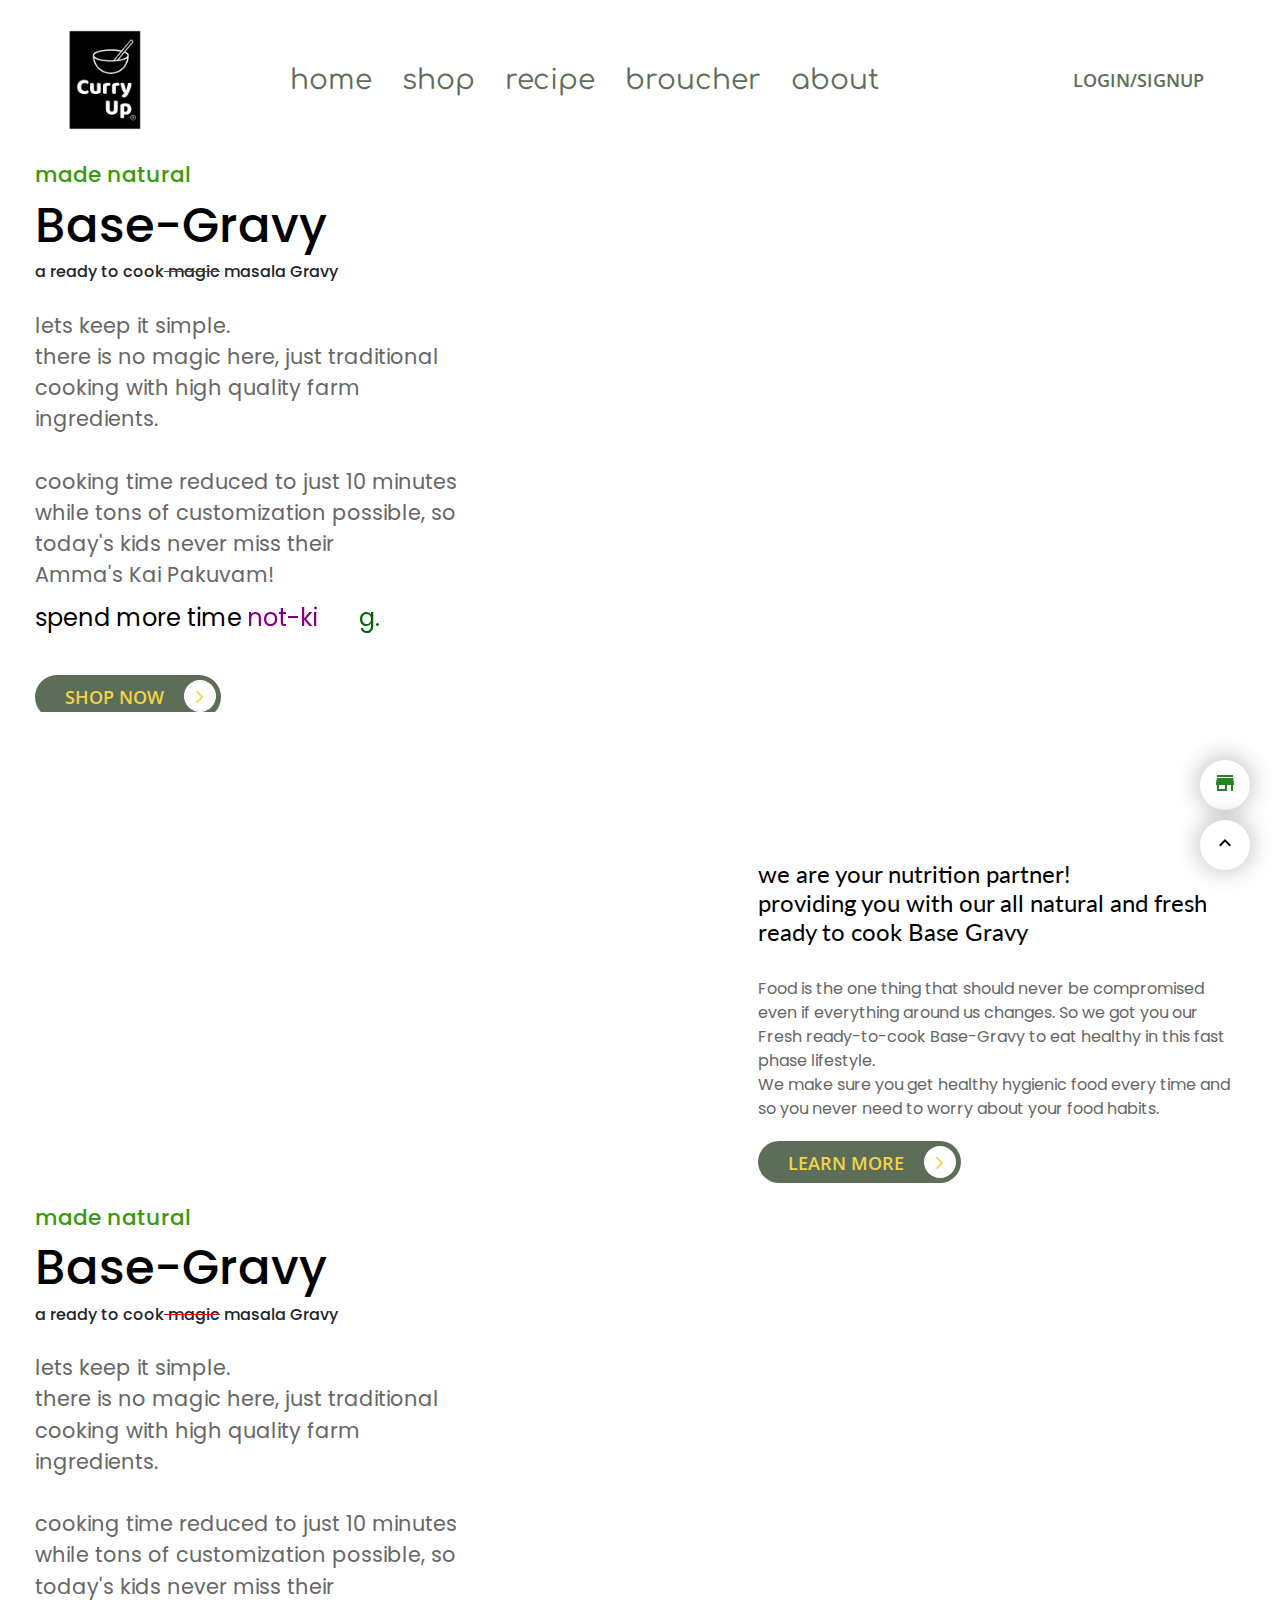
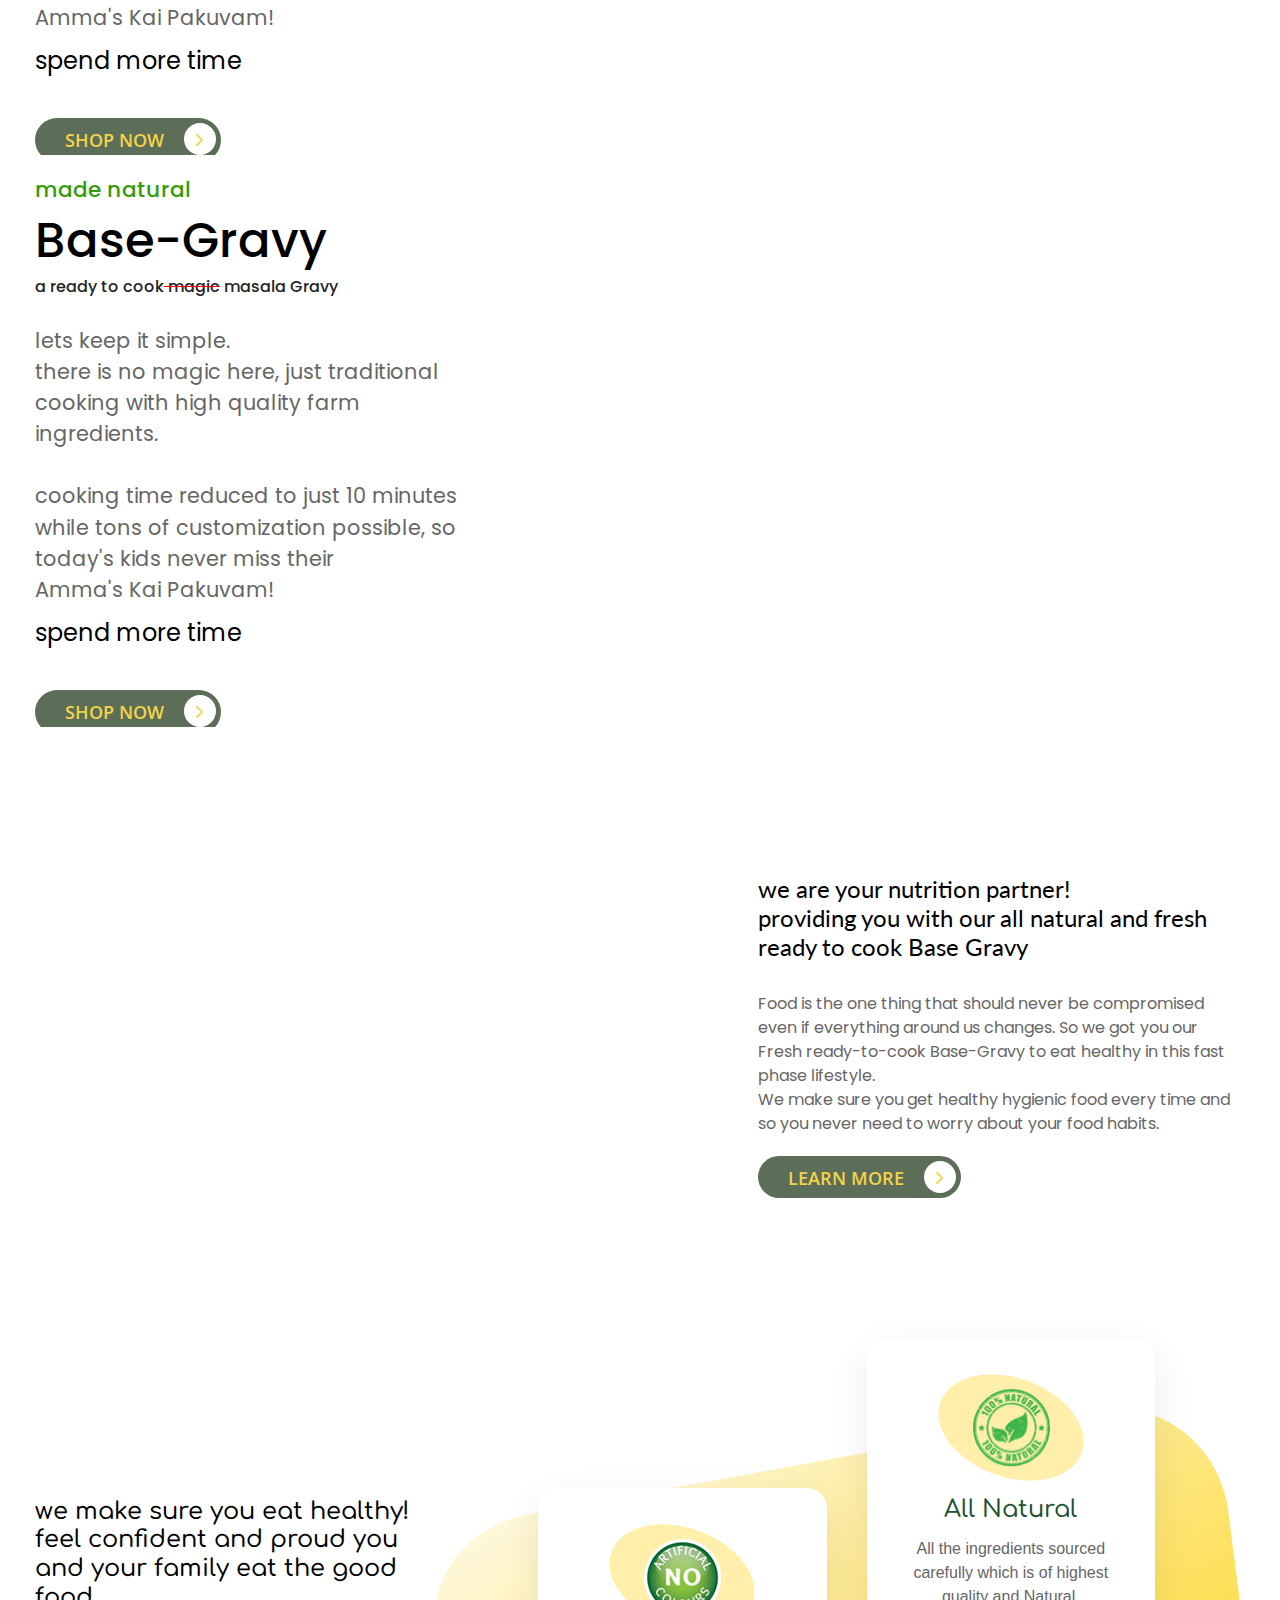
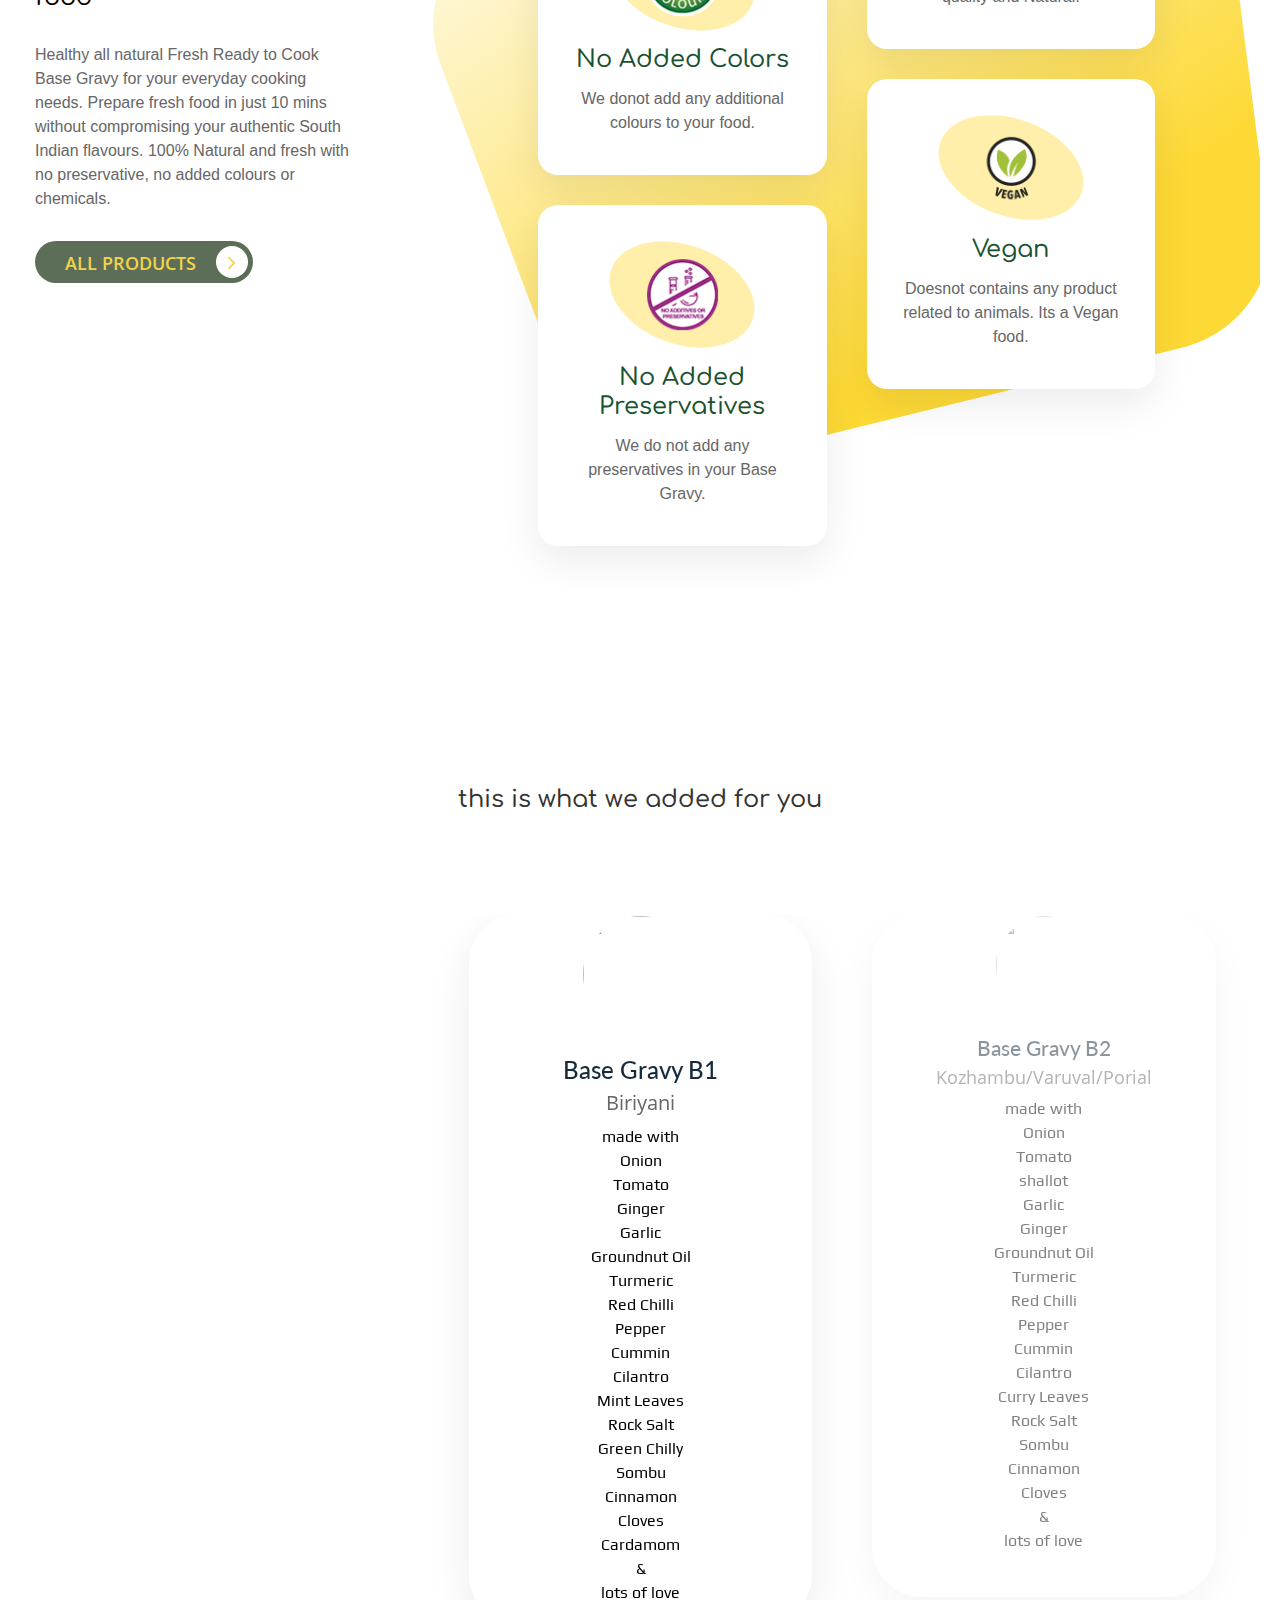
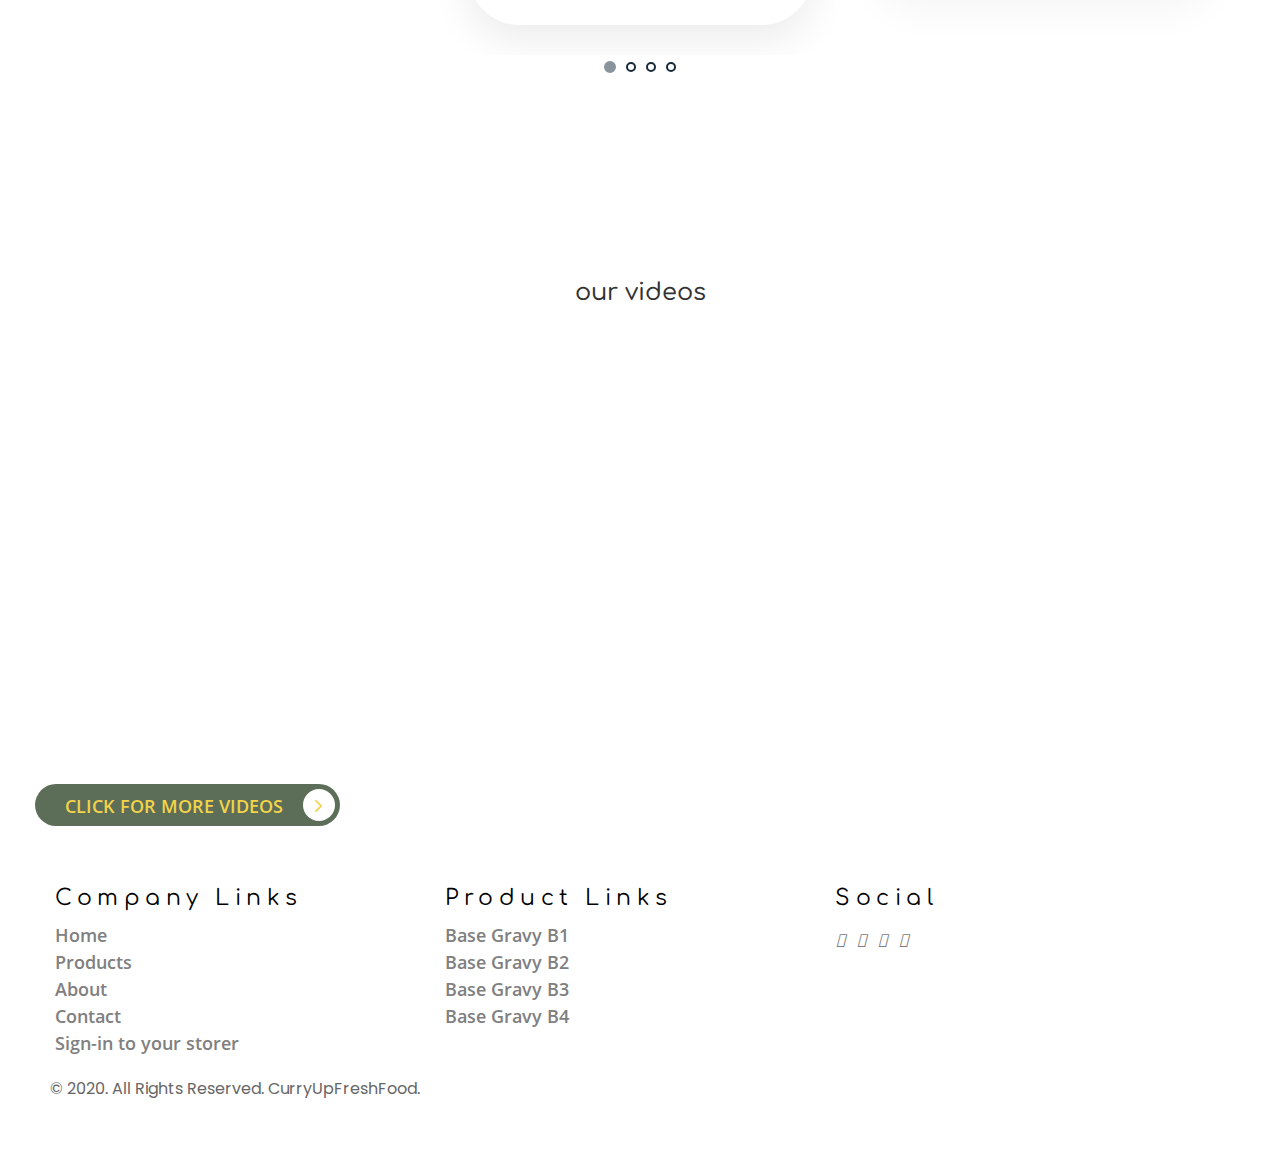
==== test.html @ a910e4aa "din rel" ====
<!doctype html>

<html lang="en">
<head>
  <!-- Google Tag Manager -->
<script>(function(w,d,s,l,i){w[l]=w[l]||[];w[l].push({'gtm.start':
new Date().getTime(),event:'gtm.js'});var f=d.getElementsByTagName(s)[0],
j=d.createElement(s),dl=l!='dataLayer'?'&l='+l:'';j.async=true;j.src=
'https://www.googletagmanager.com/gtm.js?id='+i+dl;f.parentNode.insertBefore(j,f);
})(window,document,'script','dataLayer','GTM-MQ34XLB');</script>
<!-- End Google Tag Manager -->
    <!-- Required meta tags -->
    <meta charset="utf-8">
    <meta name="viewport" content="width=device-width, initial-scale=1, shrink-to-fit=no">
<!--
    <meta name="viewport" content="height=device-height, width=device-width, initial-scale=1.0, maximum-scale=1.0, minimum-scale=1.0, user-scalable=no"> -->

    <!-- awesone fonts css-->
    <link href="css/font-awesome.css" rel="stylesheet" type="text/css">
    <link rel="stylesheet" href="https://use.fontawesome.com/releases/v5.7.1/css/all.css" integrity="sha384-fnmOCqbTlWIlj8LyTjo7mOUStjsKC4pOpQbqyi7RrhN7udi9RwhKkMHpvLbHG9Sr" crossorigin="anonymous">
    <!-- owl carousel css-->
    <link rel="stylesheet" href="owl-carousel/assets/owl.carousel.min.css" type="text/css">
    <!-- Bootstrap CSS -->
    <link rel="stylesheet" href="css/bootstrap.min.css">
    <!-- custom CSS -->
    <link rel="stylesheet" href="css/style.css">
      <!-- <link rel="stylesheet" href="css/style200.css"> -->
    <link href="https://fonts.googleapis.com/css?family=Convergence" rel="stylesheet">
    <!-- <link href="https://fonts.googleapis.com/css?family=Comfortaa" rel="stylesheet"> -->
    <link href="https://fonts.googleapis.com/css?family=Comfortaa:700&amp;subset=latin-ext" rel="stylesheet">
    <link href="https://fonts.googleapis.com/icon?family=Material+Icons"
      rel="stylesheet">
      <link href="https://fonts.googleapis.com/css2?family=Poppins&display=swap" rel="stylesheet">
    <style>
@import url('https://fonts.googleapis.com/css?family=Play');
</style>

<meta name="google-site-verification" content="cePutOR4Vy4uAE81zD_Xf38jOFFBWQyim4B9lLZml8E" />


    <meta name="description" content="Fresh Base for making Biriyani, curry and lot more Food at home" />
    <meta name="keywords" content="Curry Up, fresh, food, biriyani, curryup, Base Gravy, food, ready to cook, curry, B1, B2, B3, B4, vegetable" />
    <title>CurryUp - Fresh Ready To Cook Base Gravy. Order your Gravy now</title>
    <!-- <link rel="shortcut icon" type="images" href="/favicon.png"/> -->

    <link rel="shortcut icon" href="/favicon.ico" type="image/x-icon" />
    <link rel="apple-touch-icon" href="/apple-touch-icon.png" />
    <!-- <link rel="apple-touch-icon" sizes="57x57" href="/apple-touch-icon-57x57.png" />
    <link rel="apple-touch-icon" sizes="72x72" href="/apple-touch-icon-72x72.png" />
    <link rel="apple-touch-icon" sizes="76x76" href="/apple-touch-icon-76x76.png" />
    <link rel="apple-touch-icon" sizes="114x114" href="/apple-touch-icon-114x114.png" />
    <link rel="apple-touch-icon" sizes="120x120" href="/apple-touch-icon-120x120.png" />
    <link rel="apple-touch-icon" sizes="144x144" href="/apple-touch-icon-144x144.png" />
    <link rel="apple-touch-icon" sizes="152x152" href="/apple-touch-icon-152x152.png" />
    <link rel="apple-touch-icon" sizes="180x180" href="/apple-touch-icon-180x180.png" /> -->

<!-- referal -->
<!-- <script type="text/javascript">
  (function(g,r,s,f){g.growsurf={};g.grsfSettings={campaignId:"0c46vf",version:"1.0.0"};s=r.getElementsByTagName("head")[0];f=r.createElement("script");f.async=1;f.src="https://growsurf.com/growsurf.js"+"?v="+g.grsfSettings.version;f.setAttribute("grsf-campaign", g.grsfSettings.campaignId);!g.grsfInit?s.appendChild(f):"";})(window,document);
</script> -->

</head>
<body>
  <!-- Google Tag Manager (noscript) -->
<!-- <noscript><iframe src="https://www.googletagmanager.com/ns.html?id=GTM-MQ34XLB"
height="0" width="0" style="display:none;visibility:hidden"></iframe></noscript>
<!-- End Google Tag Manager (noscript) -->



<nav class="navbar navbar-expand-lg navbar-light bg-light bg-transparent" id="gtco-main-nav">
  <div class="container">
    <!-- <a class="navbar-brand">CurryUp</a> -->
    <div class="logo">
      <a href="index.html">
  <img src="images/logo.png" alt="logo" />
</a>

</div>

<div class="cart">
<div class="ec-cart-widget"></div>
<div>
<script data-cfasync="false" type="text/javascript" src="https://app.ecwid.com/script.js?13466392&data_platform=code&data_date=2019-02-07" charset="utf-8"></script>
<script type="text/javascript">Ecwid.init();</script>
</div>
</div>

    <!-- <div class="logo1"><img src="images/logo.png" alt="Curryup" /> </div> -->

    <!-- <div class="container"><a class="navbar-brand"></a> -->
    <!--  <a href="index.html"><img src="images/logo.png" alt="logo" /></a>
  class="container"><a class="navbar-brand">CurryUp</a>-->

        <button class="navbar-toggler" data-target="#my-nav" onclick="myFunction(this)" data-toggle="collapse"><span
                class="bar1"></span> <span class="bar2"></span> <span class="bar3"></span></button>
        <div id="my-nav" class="collapse navbar-collapse">
            <ul class="navbar-nav mr-auto">
                <li class="nav-item"><a class="nav-link" href="#">home</a></li>
                <!-- <li class="nav-item"><a class="nav-link" href="#my-store-13466392">shop1</a></li> -->
                <li class="nav-item"><a class="nav-link" href="shop.html">shop</a></li>
                        <li class="nav-item"><a class="nav-link" href="recipe.html">recipe</a></li>
                          <li class="nav-item"><a class="nav-link" href="test.html">broucher</a></li>
                  <!-- <li class="nav-item"><a class="nav-link" href="contest.html">IPL contest</a></li> -->
                  <li class="nav-item"><a class="nav-link" href="#about">about</a></li>
                <!-- <li class="nav-item"><a class="nav-link" href="#news">faq</a></li> -->

                <!-- <li class="nav-item"><a class="nav-link" href="#contact">contact</a></li> -->
                  <!-- <li class="nav-item"><a class="nav-link" href="main.html">main</a></li> -->
            </ul>
            <form class="form-inline my-2 my-lg-0">
                <a href="http://curryupfresh.com/#shop.html#!/~/signIn/" class="btn btn-outline-dark my-2 my-sm-0 mr-3 text-uppercase">login/signup</a>
            </form>
<!-- <img src="images/logo.png" alt="logo" /> -->

        </div>
    </div>
</nav>
<!-- <a class="nav-link" href="contest.html">
<figure class="swing">
<button class="golden-btn"  style="font-size:1.6em;">

      free shipping</button>
</figure>
</a> -->
<!-- </a> -->
<div class="container-fluid gtco-banner-area">
    <div class="container">
        <div class="row">
            <div class="col-md-6">
                <h4><span style="color:#369b0b;font-size:90%;margin-bottom:-20px;">made natural</span> </h4>

                    <h1 style="font-family: 'Poppins', sans-serif,Bold;font-size:300%;">Base-Gravy </h1> <h3 style="font-family: 'Poppins', sans-serif;font-size:100%;">a ready to cook<span style="text-decoration:red line-through;">
 magic</span> masala Gravy</span> </h3>
                <p style="font-family: 'Poppins', sans-serif;font-size:130%"> lets keep it simple. <br> there is no magic here, just traditional cooking with high quality farm ingredients. <br> <br>cooking time reduced to just 10 minutes while tons of customization possible, so today's kids never miss their <br>Amma's Kai Pakuvam! </p>
                <!-- <h1 style="font-family:'Comfortaa',Bold;font-size:200%;"> natural,<br/>
                  healthy<br/>
                  & <br/>tasty!<br><br></h1> -->
                  <div class="text" style="margin-top:-50px;">
                    <p style="font-size:150%; font-family: 'Poppins', sans-serif,;color:#000000;">spend more time</p>
                    <p>
                          <span class="word green"style="font-size:150%;font-family: 'Poppins', sans-serif;"> at-dinning.</span>
                      <span class="word wisteria"style="font-size:150%;font-family: 'Poppins', sans-serif;">not-kitchen.</span>
                      <!-- <span class="word belize">natural.</span>
                      <span class="word pomegranate">tasty.</span> -->
                    </p>
                  </div>
      <!-- <p>Say CurryUp</p> -->
                <a href="shop.html">Shop Now <i class="fa fa-angle-right" aria-hidden="true"></i></a></div>

            <div class="col-md-6">
              <!-- <br> -->
                <img class="card-img-top img-fluid" src="https://res.cloudinary.com/dbhyuiokujy/image/upload/v1596988212/CUWebsite/Untitled_design_1_p4r2ik.png" alt="">
            </div>
        </div>
    </div>
</div>
<br>

<!-- <div class="container-fluid gtco-feature" id="services">
    <div class="container">
        <div class="row">

            <div class="col-md-5">
                <h2 style="font-family:'Comfortaa',Bold;font-size:150%;">   fermented  super food!<br>
                kezhvaragu koozh, a staple food of south india.  </h2>
                <p style="font-family:'Roboto', sans-serif;">packed with tons of nutrients like essential amino acids this qualifies as one
                 of the super foods and its fermented to add even more benefits to our health.
                  <p>
                    <small style="font-family:'Roboto', sans-serif;">we make sure you get healthy hygienic food every time and so you
                      never need to worry about your food habits.
                    </small>
                </p>
                <a href="#">Know More! <i class="fa fa-angle-right" aria-hidden="true"></i></a></div>
                <div class="col-md-7">
                    <div class="cover">
                        <img class="card-img-top" src="images/Websitekoozh.png" alt="">
                    </div>
                </div>
        </div>
    </div>
</div> -->
<br>

<div class="container-fluid gtco-feature" id="services">
    <div class="container" >
        <div class="row">
            <div class="col-md-7">
                <div class="cover">
                  <br>
                    <div class="card">

  <img class="card-img-top img-fluid" src="https://res.cloudinary.com/dbhyuiokujy/image/upload/v1596994253/CUWebsite/3_aeahtp.png" alt="">
                            <!-- this is blue back box code-->

                    </div>
                </div>
            </div>
            <div class="col-md-5">
              <h2 style="font-family: 'Poppins', sans-serif Bold;font-size:150%;"> we are your nutrition partner!<br>
                  providing you with our all natural and fresh ready to cook Base Gravy </h2>
              <p style="font-family: 'Poppins', sans-serif;"> Food is the one thing that should never be compromised even if everything around us changes. So we got you our Fresh ready-to-cook Base-Gravy to eat healthy in this fast phase lifestyle.
                <p>
                  <small style="font-family: 'Poppins', sans-serif;">We make sure you get healthy hygienic food every time and so you never need to worry about your food habits.
                  </small>
              </p>
              <a href="#">Learn More <i class="fa fa-angle-right" aria-hidden="true"></i></a></div>
      </div>
  </div>
</div>


<div class="container-fluid gtco-banner-area">
    <div class="container">
        <div class="row">
            <div class="col-md-6">
                <h4><span style="color:#369b0b;font-size:90%;margin-bottom:-20px;">made natural</span> </h4>

                    <h1 style="font-family: 'Poppins', sans-serif,Bold;font-size:300%;">Base-Gravy </h1> <h3 style="font-family: 'Poppins', sans-serif;font-size:100%;">a ready to cook<span style="text-decoration:red line-through;">
 magic</span> masala Gravy</span> </h3>
                <p style="font-family: 'Poppins', sans-serif;font-size:130%"> lets keep it simple. <br> there is no magic here, just traditional cooking with high quality farm ingredients. <br> <br>cooking time reduced to just 10 minutes while tons of customization possible, so today's kids never miss their <br>Amma's Kai Pakuvam! </p>
                <!-- <h1 style="font-family:'Comfortaa',Bold;font-size:200%;"> natural,<br/>
                  healthy<br/>
                  & <br/>tasty!<br><br></h1> -->
                  <div class="text" style="margin-top:-50px;">
                    <p style="font-size:150%; font-family: 'Poppins', sans-serif,;color:#000000;">spend more time</p>
                    <p>
                          <span class="word green"style="font-size:150%;font-family: 'Poppins', sans-serif;"> at-dinning.</span>
                      <span class="word wisteria"style="font-size:150%;font-family: 'Poppins', sans-serif;">not-kitchen.</span>
                      <!-- <span class="word belize">natural.</span>
                      <span class="word pomegranate">tasty.</span> -->
                    </p>
                  </div>
      <!-- <p>Say CurryUp</p> -->
                <a href="shop.html">Shop Now <i class="fa fa-angle-right" aria-hidden="true"></i></a></div>

            <div class="col-md-6">
              <!-- <br> -->
                <img class="card-img-top img-fluid" src="https://res.cloudinary.com/dbhyuiokujy/image/upload/v1596994253/CUWebsite/5_jmsatv.png" alt="">
            </div>
        </div>
    </div>
</div>

<div class="container-fluid gtco-banner-area">
    <div class="container">
        <div class="row">
            <div class="col-md-6">
                <h4><span style="color:#369b0b;font-size:90%;margin-bottom:-20px;">made natural</span> </h4>

                    <h1 style="font-family: 'Poppins', sans-serif,Bold;font-size:300%;">Base-Gravy </h1> <h3 style="font-family: 'Poppins', sans-serif;font-size:100%;">a ready to cook<span style="text-decoration:red line-through;">
 magic</span> masala Gravy</span> </h3>
                <p style="font-family: 'Poppins', sans-serif;font-size:130%"> lets keep it simple. <br> there is no magic here, just traditional cooking with high quality farm ingredients. <br> <br>cooking time reduced to just 10 minutes while tons of customization possible, so today's kids never miss their <br>Amma's Kai Pakuvam! </p>
                <!-- <h1 style="font-family:'Comfortaa',Bold;font-size:200%;"> natural,<br/>
                  healthy<br/>
                  & <br/>tasty!<br><br></h1> -->
                  <div class="text" style="margin-top:-50px;">
                    <p style="font-size:150%; font-family: 'Poppins', sans-serif,;color:#000000;">spend more time</p>
                    <p>
                          <span class="word green"style="font-size:150%;font-family: 'Poppins', sans-serif;"> at-dinning.</span>
                      <span class="word wisteria"style="font-size:150%;font-family: 'Poppins', sans-serif;">not-kitchen.</span>
                      <!-- <span class="word belize">natural.</span>
                      <span class="word pomegranate">tasty.</span> -->
                    </p>
                  </div>
      <!-- <p>Say CurryUp</p> -->
                <a href="shop.html">Shop Now <i class="fa fa-angle-right" aria-hidden="true"></i></a></div>

            <div class="col-md-6">
              <!-- <br> -->
                <img class="card-img-top img-fluid" src="https://res.cloudinary.com/dbhyuiokujy/image/upload/v1596994254/CUWebsite/10_wveoz4.png" alt="">
            </div>
        </div>
    </div>
</div>

<br>


<br>

<div class="container-fluid gtco-feature" id="services">
    <div class="container" >
        <div class="row">
            <div class="col-md-7">
                <div class="cover">
                  <br>
                    <div class="card">

  <img class="card-img-top img-fluid" src="https://res.cloudinary.com/dbhyuiokujy/image/upload/v1596994254/CUWebsite/10_wveoz4.png" alt="">
                            <!-- this is blue back box code-->

                    </div>
                </div>
            </div>
            <div class="col-md-5">
              <h2 style="font-family: 'Poppins', sans-serif Bold;font-size:150%;"> we are your nutrition partner!<br>
                  providing you with our all natural and fresh ready to cook Base Gravy </h2>
              <p style="font-family: 'Poppins', sans-serif;"> Food is the one thing that should never be compromised even if everything around us changes. So we got you our Fresh ready-to-cook Base-Gravy to eat healthy in this fast phase lifestyle.
                <p>
                  <small style="font-family: 'Poppins', sans-serif;">We make sure you get healthy hygienic food every time and so you never need to worry about your food habits.
                  </small>
              </p>
              <a href="#">Learn More <i class="fa fa-angle-right" aria-hidden="true"></i></a></div>
      </div>
  </div>
</div>


<div class="container-fluid gtco-features" id="about">
    <div class="container">
        <div class="row">
            <div class="col-lg-4">
                <h2 style="font-family:'Comfortaa',Bold;font-size:150%;"> we make sure you eat healthy!<br>
                     feel confident and proud you and your family eat the good food</h2>
                <p style="font-family:'Roboto', sans-serif;"> Healthy all natural Fresh Ready to Cook Base Gravy for your everyday cooking needs. Prepare fresh food in just 10 mins without compromising your authentic South Indian flavours. 100% Natural and fresh with no preservative, no added colours or chemicals. </p>
                <a href="#">All Products <i class="fa fa-angle-right" aria-hidden="true"></i></a></div>
            <div class="col-lg-8">
                <svg id="bg-services"
                     width="100%"
                     viewBox="0 0 1000 800">
                    <defs>

                        <linearGradient id="PSgrad_02" x1="64.279%" x2="0%" y1="76.604%" y2="0%">
                          <stop offset="0%" stop-color="rgb(253, 217, 53)" stop-opacity="1"/>
                          <stop offset="100%" stop-color="rgb(255, 255, 255)" stop-opacity="1"/>
                      </linearGradient>

                    </defs>
                    <path fill-rule="evenodd" opacity="1.102" fill="url(#PSgrad_02)"
                          d="M801.878,3.146 L116.381,128.537 C26.052,145.060 -21.235,229.535 9.856,312.073 L159.806,710.157 C184.515,775.753 264.901,810.334 338.020,792.380 L907.021,652.668 C972.912,636.489 1019.383,573.766 1011.301,510.470 L962.013,124.412 C951.950,45.594 881.254,-11.373 801.878,3.146 Z"/>
                </svg>
                <div class="row">
                    <div class="col">
                        <div class="card text-center">
                            <div class="oval"><img class="card-img-top" src="images/01.png" alt=""></div>
                            <div class="card-body">
                                <h3 class="card-title" style="font-family:'Comfortaa',Bold;font-size:150%;">No Added Colors</h3>
                                <p class="card-text" style="font-family:'Roboto', sans-serif;">We donot add any additional colours to your food.</p>
                            </div>
                        </div>
                        <div class="card text-center">
                            <div class="oval"><img class="card-img-top" src="images/02.png" alt=""></div>
                            <div class="card-body">
                                <h3 class="card-title" style="font-family:'Comfortaa',Bold;font-size:150%;">No Added Preservatives</h3>
                                <p class="card-text" style="font-family:'Roboto', sans-serif;">We do not add any preservatives in your Base Gravy.</p>
                            </div>
                        </div>
                    </div>
                    <div class="col">
                        <div class="card text-center">
                            <div class="oval"><img class="card-img-top" src="images/03.png" alt=""></div>
                            <div class="card-body">
                                <h3 class="card-title"style="font-family:'Comfortaa',Bold;font-size:150%;">All Natural</h3>
                                <p class="card-text" style="font-family:'Roboto', sans-serif;">All the ingredients sourced carefully which is of highest quality and Natural.</p>
                            </div>
                        </div>
                        <div class="card text-center">
                            <div class="oval"><img class="card-img-top" src="images/04.png" alt=""></div>
                            <div class="card-body">
                                <h3 class="card-title" style="font-family:'Comfortaa',Bold;font-size:150%;">Vegan</h3>
                                <p class="card-text" style="font-family:'Roboto', sans-serif;">Doesnot contains any product related to animals. Its a Vegan food. </p>
                            </div>
                        </div>
                    </div>
                </div>
            </div>
        </div>
    </div>
</div>


<!-- <div class="container-fluid gtco-numbers-block">
    <div class="container">
        <svg width="100%" viewBox="0 0 1600 400">
            <defs>
                <linearGradient id="PSgrad_03" x1="80.279%" x2="0%"  y2="0%">
                    <stop offset="0%" stop-color="rgb(1,230,248)" stop-opacity="1" />
                    <stop offset="100%" stop-color="rgb(29,62,222)" stop-opacity="1" />

                </linearGradient>

            </defs>


            <path fill-rule="evenodd"  fill="url(#PSgrad_03)"
                  d="M98.891,386.002 L1527.942,380.805 C1581.806,380.610 1599.093,335.367 1570.005,284.353 L1480.254,126.948 C1458.704,89.153 1408.314,59.820 1366.025,57.550 L298.504,0.261 C238.784,-2.944 166.619,25.419 138.312,70.265 L16.944,262.546 C-24.214,327.750 12.103,386.317 98.891,386.002 Z"></path>

            <clipPath id="ctm" fill="none">
                <path
                        d="M98.891,386.002 L1527.942,380.805 C1581.806,380.610 1599.093,335.367 1570.005,284.353 L1480.254,126.948 C1458.704,89.153 1408.314,59.820 1366.025,57.550 L298.504,0.261 C238.784,-2.944 166.619,25.419 138.312,70.265 L16.944,262.546 C-24.214,327.750 12.103,386.317 98.891,386.002 Z"></path>
            </clipPath> -->

            <!-- xlink:href for modern browsers, src for IE8- -->
            <!-- <image  clip-path="url(#ctm)" xlink:href="images/word-map.png" height="800px" width="100%" class="svg__image">

            </image>

        </svg>
        <div class="row">
            <div class="col-3">
                <div class="card">
                    <div class="card-body">
                        <h5 class="card-title">125</h5>
                        <p class="card-text">Active Projects</p>
                    </div>
                </div>
            </div>
            <div class="col-3">
                <div class="card">
                    <div class="card-body">
                        <h5 class="card-title">200</h5>
                        <p class="card-text">Business Growth</p>
                    </div>
                </div>
            </div>
            <div class="col-3">
                <div class="card">
                    <div class="card-body">
                        <h5 class="card-title">530</h5>
                        <p class="card-text">Completed Projects</p>
                    </div>
                </div>
            </div>
            <div class="col-3">
                <div class="card">
                    <div class="card-body">
                        <h5 class="card-title">941</h5>
                        <p class="card-text">Happy Clients</p>
                    </div>
                </div>
            </div>
        </div>
    </div>
</div> -->

<!-- ECWID Store- -->
<!-- <div id="my-store-13466392"></div>
<div>
<script data-cfasync="false" type="text/javascript" src="https://app.ecwid.com/script.js?13466392&data_platform=code&data_date=2019-02-08" charset="utf-8"></script><script type="text/javascript"> xProductBrowser("categoriesPerRow=3","views=grid(20,3) list(60) table(60)","categoryView=grid","searchView=list","id=my-store-13466392");</script>
</div> -->

<div class="container-fluid gtco-testimonials"  id="about">
    <div class="container">
        <h2 class="card-title"style="font-family:'Comfortaa',Bold;font-size:150%;">this is what we added for you</h2>
        <div class="owl-carousel owl-carousel1 owl-theme">
            <div>
                <div class="card text-center"><img class="card-img-top" src="https://res.cloudinary.com/dbhyuiokujy/image/upload/v1596994254/CUWebsite/4_cpxdka.png" alt="">
                    <div class="card-body">
                        <h5>Base Gravy B1 <br/>
                            <span> Biriyani </span></h5>
                        <p class="card-text" style="font-family:'Play', sans-serif; color:#000000;text-align: center; font-size:100%;">made with<br>
                          Onion<br/>
                          Tomato<br/>
                          Ginger<br/>
                          Garlic<br/>
                          Groundnut Oil<br/>
                          Turmeric<br/>
                          Red Chilli<br/>
                          Pepper<br/>
                          Cummin<br/>
                          Cilantro<br/>
                          Mint Leaves<br/>
                          Rock Salt<br/>
                          Green Chilly<br/>
                          Sombu<br/>
                          Cinnamon<br/>
                          Cloves<br/>
                          Cardamom<br/>
                          &<br/>
                          lots of love
 </p>
                    </div>
                </div>
            </div>
            <div>
                <div class="card text-center"><img class="card-img-top" src="https://res.cloudinary.com/dbhyuiokujy/image/upload/v1596994253/CUWebsite/5_jmsatv.png" alt="">
                    <div class="card-body">
                        <h5>Base Gravy B2<br/>
                            <span> Kozhambu/Varuval/Porial </span></h5>
                        <p class="card-text" style="font-family:'Play', sans-serif; color:#000000;text-align: center; font-size:100%;">made with<br>Onion<br/>
                          Tomato<br/>
                          shallot<br/>
                          Garlic<br/>
                          Ginger<br/>
                          Groundnut Oil<br/>
                          Turmeric<br/>
                          Red Chilli<br/>
                          Pepper<br/>
                          Cummin<br/>
                          Cilantro<br/>
                          Curry Leaves<br/>
                          Rock Salt<br/>
                          Sombu<br/>
                          Cinnamon<br/>
                          Cloves<br/>
                          &<br/>
                          lots of love<br><br>
                           </p>
                    </div>
                </div>
            </div>
            <div>
                <div class="card text-center"><img class="card-img-top" src="images/customer3.jpg" alt="">
                    <div class="card-body">
                      <h5>Base Gravy B3<br/>
                          <span> Kozhambu/Varuval/Porial </span></h5>
                            <p class="card-text" style="font-family:'Play', sans-serif; color:#000000;text-align: center; font-size:100%;">made with<br>Onion<br/>
Tomato<br/>
Garlic<br/>
Groundnut Oil<br/>
Turmeric<br/>
Red Chilli<br/>
Pepper<br/>
Cummin<br/>
Cilantro<br/>
Curry Leaves<br/>
Rock Salt<br/>
&<br/>
lots of love<br><br><br><br><br><br><br>

                               </p>
                    </div>
                </div>
            </div>
            <div>
                <div class="card text-center"><img class="card-img-top" src="images/customer3.jpg" alt="">
                    <div class="card-body">
                      <h5>Base Gravy B4<br/>
                          <span> Tamarind </span></h5>
                            <p class="card-text" style="font-family:'Play', sans-serif; color:#000000;text-align: center; font-size:100%;">made with<br>Onion<br/>
Tomato<br/>
shallot<br/>
Tamarind<br/>
Garlic<br/>
Groundnut Oil<br/>
Turmeric<br/>
Red Chilli<br/>
Cilantro<br/>
Curry Leaves<br/>
Rock Salt<br/>
Mustard seeds<br/>
Fenugreek Seeds<br/>
&<br/>
lots of love<br><br><br><br><br>

                               </p>
                    </div>
                </div>
            </div>

        </div>
    </div>
</div>

<!-- <div class="container-fluid gtco-testimonials"  id="about">
    <div class="container">
      <h2 style="font-family:'Comfortaa',Bold;font-size:150%;" >this is how we make it for you</h2>
        <div class="row">
            <div class="media col-md-6 col-lg-4">
                <div class="oval mr-4"><img class="align-self-start" src="images/Num1.png" alt=""></div>
                <div class="media-body">

                    <h5 class="mb-0">Process 1</h5>
                    Fresh Vegetables and other ingredients are chosen with care
                </div>
            </div>
            <div class="media col-md-6 col-lg-4">
                <div class="oval mr-4"><img class="align-self-start" src="images/Num2.png" alt=""></div>
                <div class="media-body">
                    <h5 class="mb-0">Process 2</h5>
                    Vegetables were Cleaned and Cut with semi automated process to maintain hygiene
                </div>
            </div>
            <div class="media col-md-6 col-lg-4">
                <div class="oval mr-4"><img class="align-self-start" src="images/Num3.png" alt=""></div>
                <div class="media-body">
                    <h5 class="mb-0">Process 3</h5>
                    All ingredients are added to the automated machine at correct proportions and timing to maintain the consistency and retain the nutrition
                </div>
            </div>
            <div class="media col-md-6 col-lg-4">
                <div class="oval mr-4"><img class="align-self-start" src="images/Num4.png" alt=""></div>
                <div class="media-body">
                    <h5 class="mb-0">Process 4</h5>
                    Cooked at right temperature and time to get the authentic taste. We add nothing other than  listed items. No added colours or flavors. All 100% Natural
                </div>
            </div>
            <div class="media col-md-6 col-lg-4">
                <div class="oval mr-4"><img class="align-self-start" src="images/Num5.png" alt=""></div>
                <div class="media-body">
                    <h5 class="mb-0">Process 5</h5>
                    Prepared Gravys are transffered to the high quality food grade pouches and stored in the refrigerator between 2-4 degree C
                </div>
            </div>
            <div class="media col-md-6 col-lg-4">
                <div class="oval mr-4"><img class="align-self-start" src="images/Num6.png" alt=""></div>
                <div class="media-body">
                    <h5 class="mb-0">Process 6</h5>
                    Shipped to the respective locations and to serve you with fresh food everyday
                </div>
            </div>
        </div>
    </div>
</div>
</div>
</div> -->
<!-- <div class="container-fluid gtco-logo-area">
    <div class="container">
        <div class="row">
            <div class="col"><img src="images/logo1.png" class="img-fluid" alt=""></div>
            <div class="col"><img src="images/logo2.png" class="img-fluid" alt=""></div>
            <div class="col"><img src="images/logo3.png" class="img-fluid" alt=""></div>
            <div class="col"><img src="images/logo4.png" class="img-fluid" alt=""></div>
            <div class="col"><img src="images/logo5.png" class="img-fluid" alt=""></div>
            <div class="col"><img src="images/logo1.png" class="img-fluid" alt=""></div>
            <div class="col"><img src="images/logo2.png" class="img-fluid" alt=""></div>
            <div class="col"><img src="images/logo3.png" class="img-fluid" alt=""></div>
            <div class="col"><img src="images/logo4.png" class="img-fluid" alt=""></div>
            <div class="col"><img src="images/logo5.png" class="img-fluid" alt=""></div>
        </div>
    </div>
</div> -->

<!-- youtubelink -->
<div class="container-fluid gtco-testimonials"  id="about">
    <div class="container">
  <h2 class="card-title"style="font-family:'Comfortaa',Bold;font-size:150%;">our videos</h2>
<!-- <div class="video"> -->
<iframe width="250" height="250" src="https://www.youtube.com/embed/stPhjjdM2Sg" frameborder="0" allow="accelerometer; autoplay; encrypted-media; gyroscope; picture-in-picture" allowfullscreen></iframe>
<iframe width="250" height="250"   src="https://www.youtube.com/embed/oR1jn0vPs4M" frameborder="0" allow="accelerometer; autoplay; encrypted-media; gyroscope; picture-in-picture" allowfullscreen></iframe>
<iframe width="250" height="250" src="https://www.youtube.com/embed/4AihZ5b95-U" frameborder="0" allow="accelerometer; autoplay; encrypted-media; gyroscope; picture-in-picture" allowfullscreen></iframe>
<iframe width="250" height="250" src="https://www.youtube.com/embed/jY0qa5oTPvc" frameborder="0" allow="accelerometer; autoplay; encrypted-media; gyroscope; picture-in-picture" allowfullscreen></iframe>

</div>
</div>
<!-- </div> -->



<div class="container-fluid gtco-feature" id="services">
    <div class="container">
        <div class="row">

            <div class="col-md-5">
                  <a href="https://www.youtube.com/channel/UCZ1HGG-k7-TcQ0VcJK8d9pg">click for more videos <i class="fa fa-angle-right" aria-hidden="true"></i></a></div>
        </div>
    </div>
</div>

<br>
<!--
<footer class="container-fluid" id="gtco-footer">
    <div class="container">
        <div class="row">
            <div class="col-lg-6">
                <div class="row">
                    <div class="col-6">
                        <h4>Company Links</h4>
                        <ul class="nav flex-column company-nav">
                            <li class="nav-item"><a class="

                              -link" href="#">Home</a></li>
                            <li class="nav-item"><a  href="#my-store-13466392">Products</a></li>
                            <li class="nav-item"><a " href="#about">About</a></li>
                            <li class="nav-item"><a " href="#">Nutrition</a></li>
                            <li class="nav-item"><a " href="#">FAQ's</a></li>
                            <li class="nav-item"><a " href="#contact">Contact</a></li>
                            <li class="nav-item"><a " href="#">Sign-in to your storer</a></li>
                            <li class="nav-item"><a " href="#">Become a Curryup Partner</a></li>
                        </ul>
                        <h4 class="mt-5">Follow Us</h4>
                        <ul class="nav follow-us-nav">
                            <li class="nav-item"><a class="nav-link pl-0" href="https://www.facebook.com/curryupfreshfood"><i class="fab fa-facebook-f"></i></a></li>
                            <li class="nav-item"><a class="nav-link" href="https://twitter.com/CurryUp5"><i class="fab fa-twitter"></i></a></li>
                            <li class="nav-item"><a class="nav-link" href="https://www.youtube.com/channel/UCZ1HGG-k7-TcQ0VcJK8d9pg?view_as=subscriber"><i class="fab fa-youtube"></i></a></li>
                            <li class="nav-item"><a class="nav-link" href="https://www.instagram.com/curryupfreshfood/"><i class="fab fa-instagram"></i></a></li>
                        </ul>
                    </div>
                    <div class="col-6">
                        <h4>Product Links</h4>
                        <ul class="nav flex-column services-nav">
                            <li class="nav-item"><a class="nav-link" href="#">Base Gravy B1</a></li>
                            <li class="nav-item"><a class="nav-link" href="#">Base Gravy B2</a></li>
                            <li class="nav-item"><a class="nav-link" href="#">Base Gravy B3</a></li>
                            <li class="nav-item"><a class="nav-link" href="#">Base Gravy B4</a></li>
                            <li class="nav-item"><a class="nav-link" href="#">Allergen Details</a></li>
                            <li class="nav-item"><a class="nav-link" href="#">Nutrition Facts</a></li>

                        </ul>
                    </div>
                    <div class="col-12">
                        <p>&copy; 2019. All Rights Reserved. CurryUpFreshFood.
                    </div>
                </div>
            </div>
        </div>
    </div>
</footer> -->

<!-- FOOTER START -->

<!-- FOOTER START -->
<div class="container">
<div class="footer">

  <div class="col">
    <h1>Company Links</h1>
    <ul>
      <li><a href="#">Home</a></li>
      <li><a href="#my-store-13466392">Products</a></li>
      <li><a href="index.html">About</a></li>
      <!-- <li><a href="#">Nutrition</a></li>
      <li><a  href="#">FAQ's</a></li> -->
      <li><a  href="index.html">Contact</a></li>
      <li><a href="https://www.curryupfresh.com/#shop.html#!/~/signIn/">Sign-in to your storer</a></li>
      <!-- <li><a href="index.html">Become a Curryup Partner</a></li> -->

    </ul>
  </div>
  <div class="col">
    <h1>Product Links</h1>
    <ul>
      <li><a href="https://www.curryupfresh.com/shop.html#!/Base-Gravy-B1-Biriyani/p/129584792/category=0">Base Gravy B1</a></li>
      <li><a href="https://www.curryupfresh.com/shop.html#!/Base-Gravy-B2-Kozhambu-Varuval-Porial/p/129584840/category=0">Base Gravy B2</a></li>
      <li><a href="https://www.curryupfresh.com/shop.html#!/Base-Gravy-B3-Kozhambu-Varuval-Porial/p/129584841/category=0">Base Gravy B3</a></li>
      <li><a href="https://www.curryupfresh.com/shop.html#!/Base-Gravy-B4-Tamarind-Kozhambu/p/129584842/category=0">Base Gravy B4</a></li>
      <!-- <li><a  href="#">Allergen Details</a></li>
      <li><a href="#">Nutrition Facts</a></li> -->

    </ul>
  </div>

  <div class="col social">
    <h1>Social</h1>
    <ul class="nav follow-us-nav">
        <li class="nav-item"><a class="nav-link pl-0" href="https://www.facebook.com/curryupfreshfood"><i class="fab fa-facebook-f"></i></a></li>
        <li class="nav-item"><a class="nav-link" href="https://twitter.com/CurryUp5"><i class="fab fa-twitter"></i></a></li>
        <li class="nav-item"><a class="nav-link" href="https://www.youtube.com/channel/UCZ1HGG-k7-TcQ0VcJK8d9pg?view_as=subscriber"><i class="fab fa-youtube"></i></a></li>
        <li class="nav-item"><a class="nav-link" href="https://www.instagram.com/curryupfreshfood/"><i class="fab fa-instagram"></i></a></li>
    </ul>
  </div>
<div class="clearfix"></div>

</div>
<div class="col-12">
    <p>&copy; 2020. All Rights Reserved. CurryUpFreshFood.
</div>
</div>

<br><br>
<!-- Optional JavaScript -->
<!-- jQuery first, then Popper.js, then Bootstrap JS -->
<script src="js/jquery-3.3.1.slim.min.js"></script>
<script src="js/popper.min.js"></script>
<script src="js/bootstrap.min.js"></script>
<!-- owl carousel js-->
<script src="owl-carousel/owl.carousel.min.js"></script>
<script src="js/main.js"></script>
<script src="js/main0.js"></script>
<div class="clearfix" >

</div>
<!-- <div class="filter-btn">
  <a id="one" href="b1.html">B1</a>
  <a id="two" href="b2.html">B2</a>
  <a id="three" href="b3.html">B3</a>
  <a id="all" href="b4.html">B4</a>
  <span class="toggle-btn ion-android-funnel">
    <i class="fas fa-filter"></i>
  </span>
</div> -->
<div class="feedback" style="display: block;">
<a href="shop.html">
  <i class="material-icons" style="color:#2a8120;">
store

</i>
</a></div>

<!-- scroll up arrow -->
<!-- <div class="gototop js-top">
  <a href="#" class="js-gotop"><i class="icon-arrow-up2"></i></a>
</div> -->
<div class="scroll-arrow" style="display: block;">
<a href="#">
  <i class="material-icons"style="color:#000000;">
keyboard_arrow_up
</i>
</a></div>

<!-- WhatsHelp.io widget -->
<script type="text/javascript">
(function () {
var options = {
facebook: "1029463273886151", // Facebook page ID
whatsapp: "+919789996168", // WhatsApp number
email: "customercare@curryupfresh.com", // Email
call: "+919789996168", // Call phone number
call_to_action: "Vannakkam!", // Call to action
button_color: "#000000", // Color of button
position: "left", // Position may be 'right' or 'left'
order: "email,call,facebook,whatsapp", // Order of buttons
};
var proto = document.location.protocol, host = "whatshelp.io", url = proto + "//static." + host;
var s = document.createElement('script'); s.type = 'text/javascript'; s.async = true; s.src = url + '/widget-send-button/js/init.js';
s.onload = function () { WhWidgetSendButton.init(host, proto, options); };
var x = document.getElementsByTagName('script')[0]; x.parentNode.insertBefore(s, x);
})();
</script>
<!-- /WhatsHelp.io widget -->



</body>
</html>
---- css/style.css ----
/*
 * Solution by GetTemplates.co
 * URL: https://GetTemplates.co
 */
@font-face {
  font-family: "Lato-Regular";
  src: url(../fonts/Lato-Regular.ttf);
}
@font-face {
  font-family: "Lato-Black";
  src: url(../fonts/Lato-Black.ttf);
}
@font-face {
  font-family: "Lato-Bold";
  src: url(../fonts/Lato-Bold.ttf);
}
@font-face {
  font-family: "Lato-Light";
  src: url(../fonts/Lato-Light.ttf);
}
@font-face {
  font-family: "Lato-Medium";
  src: url(../fonts/Lato-Medium.ttf);
}
@font-face {
  font-family: "Lato-Semibold";
  src: url(../fonts/Lato-Semibold.ttf);
}
@font-face {
  font-family: "OpenSans-Bold";
  src: url(../fonts/OpenSans-Bold.ttf);
}
@font-face {
  font-family: "OpenSans-Regular";
  src: url(../fonts/OpenSans-Regular.ttf);
}
@font-face {
  font-family: "OpenSans-Semibold";
  src: url(../fonts/OpenSans-Semibold.ttf);
}
p {
font-family: 'Poppins', sans-serif;
  color: #666666;
  font-size: 16px;
}

body {
  overflow: hidden;
  overflow-y: auto;
font-family: 'Poppins', sans-serif;

}

@media (min-width: 1200px) {
  .container {
    max-width: 1240px;
  }
}
#gtco-main-nav {
  padding: 10px 0;
  /* margin:  10px 105px; */

}
.navbar-toggler{
    margin:  0px 25px;

}
#gtco-main-nav .navbar-brand {
  font-size: 36px;
font-family: 'Poppins', sans-serif;
  -webkit-background-clip: text;
  -ms-background-clip: text;
  -o-background-clip: text;
  -webkit-text-fill-color: transparent;
  -ms-text-fill-color: transparent;
  -o-text-fill-color: transparent;
}
#gtco-main-nav .bar1, #gtco-main-nav .bar2, #gtco-main-nav .bar3 {
  width: 25px;
  height: 2px;
  background-color:#5C6E58;
  margin: 5px 0;
  transition: 0.4s;
  display: block;
  position: relative;
}
#gtco-main-nav .change .bar1 {
  -webkit-transform: rotate(-42deg) translate(-2px, 6px);
  transform: rotate(-42deg) translate(-2px, 6px);
}
#gtco-main-nav .change .bar2 {
  opacity: 0;
}
#gtco-main-nav .change .bar3 {
  -webkit-transform: rotate(46deg) translate(-4px, -8px);
  transform: rotate(46deg) translate(-4px, -8px);
}
#gtco-main-nav .navbar-nav li a {
font-family: 'Comfortaa',Bold;
  font-size: 28px;
    color:#5C6E58;
  padding: 5px 15px !important;
    margin-right: 0px 155px;
  /* text-transform: uppercase; */
}
#gtco-main-nav form a {
  font-family: "OpenSans-Semibold";
  font-size: 18px;
  color: #5C6E58;
  padding: 5px 25px;
  border-radius: 20px;
  border-width: 2px;

}
#gtco-main-nav form a.btn-info {
  background: #000000;
  border-color: #000000;
}
#gtco-main-nav form a.btn-outline-dark {
  border-color: #fff;
  background-color: transparent;
}
@media (max-width: 991px) {
  #gtco-main-nav form a.btn-outline-dark {
    border-color: #000000;
    color: #000000;
  }
}


/*
 Header Front
 */


#gtco-main-nav::after {
  position: absolute;
  content: "";
  height: 600px;
  width: 900px;
  /* background-image: -webkit-linear-gradient(-150deg,#c4cf04 ,  #5ce1e6 );
  background-image: -moz-linear-gradient(-150deg,#c4cf04 ,  #5ce1e6 );
  background-image: -ms-linear-gradient(-150deg, #c4cf04 ,  #5ce1e6 );
  background-image: -o-linear-gradient(-150deg,#c4cf04 ,  #5ce1e6 );
  background-image: linear-gradient(-150deg,#c4cf04 ,  #5ce1e6 ); */
  left: 49.5%;
  top: -50px;
  z-index: -1;
  border-radius: 50% 0 50% 50%;
}
@media (max-width: 1400px) {
  #gtco-main-nav::after {
    height: 550px;
    width: 800px;
  }
}
@media (max-width: 1199px) {
  #gtco-main-nav::after {
    width: 700px;
  }
}
@media (max-width: 991px) {
  #gtco-main-nav::after {
    width: 55%;
    left: auto;
    right: 0;
  }
}
@media (max-width: 600px) {
  #gtco-main-nav::after {
    width: 100%;
    height: 400px;
  }
}
/*
 Header Back
 */
/* .navbar-toggler{
  margin: 10px 70px;
} */
#gtco-main-nav::before {
  position: absolute;
  content: "";
  height: 590px;
  width: 930px;
  /* background-image: -webkit-linear-gradient(to right, #5ce1e6, #5ce1e6);
  background-image: -moz-linear-gradient(to right, #5ce1e6, #5ce1e6);
  background-image: -ms-linear-gradient(to right, #5ce1e6, #5ce1e6);
  background-image: -o-linear-gradient(to right, #5ce1e6, #5ce1e6);
  background-image: linear-gradient(to right, #5ce1e6, #5ce1e6); */
  left: 47.5%;
  top: -25px;
  z-index: -1;
  border-radius: 50% 0 50% 50%;
}
@media (max-width: 1400px) {
  #gtco-main-nav::before {
    height: 540px;
    width: 810px;
  }
}
@media (max-width: 1199px) {
  #gtco-main-nav::before {
    width: 710px;
  }
}
@media (max-width: 991px) {
  #gtco-main-nav::before {
    width: 55%;
    left: auto;
    right: 0;
  }
}
@media (max-width: 600px) {
  #gtco-main-nav::before {
    width: 10
    height: 390px;
  }
}

.gtco-banner-area a, .gtco-feature a, .gtco-features a, .gtco-news .owl-carousel .card a, #gtco-footer .submit-button {
  background-image: -moz-linear-gradient(0deg,:#5C6E58 0%,#5C6E58 100%);
  background-image: -webkit-linear-gradient(0deg,#5C6E58 0%,#5C6E58 100%);
  /* background-image: -ms-linear-gradient(0deg, #172B3D 0%, #0085DA 100%); */
  font-size: 18px;
  font-family: "OpenSans-Semibold";
  color:#F2D349;
  border-radius: 50px;
  padding: 5px 30px;
  display: inline-block;
  text-transform: uppercase;
  padding-right: 5px;
  text-decoration: none !important;
}
.gtco-banner-area a .fa, .gtco-feature a .fa, .gtco-features a .fa, .gtco-news .owl-carousel .card a .fa, #gtco-footer .submit-button .fa {
  background: #fff;
  border-radius: 50%;
  height: 32px;
  width: 32px;
  color:#F2D349;
  font-size: 22px;
  text-align: center;
  padding-top: 5px;
  margin-left: 15px;
}

.gtco-feature h2, .gtco-features h2 {
  font-family: "Lato-Regular";
  color: #000000;
  font-size: 36px;
  margin-bottom: 30px;
}

.card {
  border: none;
  background: transparent;

}

.link a{
margin-left: 1250px;

}
.center {
margin-left: auto;
margin-right: auto;
display: block
}


.text {
   /* position: relative; */
  /* width: 450px; */
  /* float:left */
  /* margin-bottom: 20px;  */
  height: 100px;
  top:-60px;
  left:100px;
  font-family: 'Convergence', sans-serif;
  /* margin-top: -20px; */
}

p {
  display: inline-block;
  vertical-align: top;
  margin: 0;
}

.word {
  position: absolute;
  width: 220px;
  opacity: 0;
}

.letter {
  display: inline-block;
  position: relative;
  float: left;
  transform: translateZ(25px);
  transform-origin: 50% 50% 25px;
}

.letter.out {
  transform: rotateX(90deg);
  transition: transform 0.05s cubic-bezier(0.55, 0.055, 0.675, 0.19);
}

.letter.behind {
  transform: rotateX(-90deg);
}

.letter.in {
  transform: rotateX(0deg);
  transition: transform 0.05s cubic-bezier(0.175, 0.885, 0.32, 1.275);
}

.wisteria {
  color: 	#800080;
}

.belize {
  color: #2980b9;
}

.pomegranate {
  color: #c0392b;
}

.green {
  color: 	#006400;
}

.midnight {
  color: #2c3e50;
}

.gtco-banner-area {
  margin-top: 1px;
  min-height: 500px;
}
.gtco-banner-area h1 {
  font-family: 'Comfortaa',Bold;;
  font-size: 48px;
  color: #000000;
  max-width: 500px;
  margin-top: 1px;
}
.gtco-banner-area h1 span {
  font-family: "Lato-Medium";

}
@media (max-width: 1199px) {
  .gtco-banner-area h1 {
    margin-top: 15px;

  }
}

.gtco-banner-area span{
margin-bottom:100px;
}

.gtco-banner-area p {
  max-width: 450px;
  margin: 20px 0;
  margin-bottom: 40px;
}
.gtco-banner-area a {
  display: inline;
  padding: 10px 30px;
  padding-right: 5px;
}
.gtco-banner-area .col-md-6 .card .card-img-top {
  max-width: 430px;
  margin: 0 auto;
  margin-top: 90px;
  margin-right: 0;

}
@media (max-width: 1400px) {
  .gtco-banner-area .col-md-6 .card .card-img-top {
    max-width: 400px;
    margin-top: 20px;
    margin-right: auto;
  }
}
@media (max-width: 1199px) {
  .gtco-banner-area .col-md-6 .card .card-img-top {
    max-width: 350px;
  }
}
@media (max-width: 767px) {
  .gtco-banner-area .col-md-6 .card .card-img-top {
    margin-top: 100px;
  }
}

.gtco-feature {
  margin-top: 100px;
}
.gtco-feature .card .back-bg {
  margin-left: -10px !important;
  margin-top: -20px;
}
.gtco-feature .card svg {
  display: block;
  margin-left: auto;
  margin-right: auto;
}
.gtco-feature .card svg.defs {
  position: absolute;
  width: 0;
  height: 0;
}
.gtco-feature .card .squircle {
  width: 100%;
  height: 450px;
  background: url(../images/learn-img.jpg) center/cover, #aaa;
  clip-path: url(#clip-path);
  background-position-x: -50px;
}
.gtco-feature p small {
  font-size: 16px;
}
.gtco-feature a {
  margin-top: 20px;
  display: inline-block;
}

.gtco-features {
  margin-top: 100px;
}
.gtco-features svg {
  position: absolute;
  margin-left: -100px;
  margin-top: 100px;
}
@media (max-width: 767px) {
  .gtco-features svg {
    margin: 0 auto;
    margin-top: 200px;
  }
}
.gtco-features h2 {
  margin-top: 200px;
}
@media (max-width: 991px) {
  .gtco-features h2 {
    margin-top: 0;
  }
}
.gtco-features .col-lg-4 p {
  max-width: 320px;
  margin-bottom: 30px;
}
.gtco-features .col-lg-8 {
  padding: 10px 100px;
}
@media (max-width: 767px) {
  .gtco-features .col-lg-8 {
    padding: 10px 0;
  }
}
.gtco-features .col-lg-8 .row .col:first-child {
  margin-top: 150px;
}
@media (max-width: 600px) {
  .gtco-features .col-lg-8 .row .col:first-child {
    margin-top: 50px;
  }
}
@media (max-width: 600px) {
  .gtco-features .col-lg-8 .col {
    flex: 0 0 100%;
    max-width: 100%;
  }
}
.gtco-features .col-lg-8 .card {
  background: #fff;
  margin: 30px 5px;
  padding: 20px 10px;
  border-radius: 20px;
  box-shadow: 0 15px 40px 0 rgba(0, 0, 0, 0.08);
}

/*
 Oval Shape of 100% Natural
 */
.gtco-features .col-lg-8 .card .oval {
  /* background: linear-gradient(to right, #f1f6fd, #f0fbfe); */
  background-color:#FFEFAA;
  padding: 10px;
  width: 150px;
  border-radius: 50%;
  margin: auto;
  transform: rotate(20deg);
  margin-top: 20px;
}
.gtco-features .col-lg-8 .card .card-img-top {
  max-width: 0.8in;
  margin: 0 auto;
  transform: rotate(-20deg);
}
.gtco-features .col-lg-8 .card h3 {
  font-family: "Lato-Regular";
  font-size: 24px;
  color: #1a512e;
}
.gtco-features .col-lg-8 .card p {
  font-size: 16px;
}

.gtco-numbers-block {
  margin: 100px auto;
  margin-top: 200px;
  color: #fff;
}
@media (max-width: 600px) {
  .gtco-numbers-block {
    margin-top: 100px;
  }
}
@media (max-width: 1299px) {
  .gtco-numbers-block .row {
    max-width: 1000px;
    margin: 0 auto;
  }
}
@media (max-width: 767px) {
  .gtco-numbers-block .row .col-3 {
    padding: 0;
  }
}
.gtco-numbers-block #custom-map::before {
  position: absolute;
  content: "";
  height: 100px;
  width: 100%;
  border: 2px solid red;
}
.gtco-numbers-block svg {
  margin-top: -100px;
  position: absolute;
  left: 0;
  max-width: 1500px;
  right: 0;
  margin-left: auto;
  margin-right: auto;
}
@media (max-width: 1299px) {
  .gtco-numbers-block svg {
    margin-top: -90px;
  }
}
@media (max-width: 1199px) {
  .gtco-numbers-block svg {
    margin-top: -60px;
  }
}
@media (max-width: 991px) {
  .gtco-numbers-block svg {
    margin-top: -40px;
  }
}
@media (max-width: 650px) {
  .gtco-numbers-block svg {
    margin-top: -20px;
  }
}
@media (max-width: 600px) {
  .gtco-numbers-block svg {
    margin-top: -10px;
  }
}
.gtco-numbers-block h5 {
  font-family: "Lato-Bold";
  font-size: 60px;
}
@media (max-width: 1299px) {
  .gtco-numbers-block h5 {
    font-size: 48px;
  }
}
@media (max-width: 767px) {
  .gtco-numbers-block h5 {
    font-size: 24px;
  }
}
@media (max-width: 600px) {
  .gtco-numbers-block h5 {
    margin: 0;
    font-size: 18px;
  }
}
.gtco-numbers-block p {
  font-family: "Lato-Semibold";
  font-size: 24px;
  color: #fff;
}
@media (max-width: 1299px) {
  .gtco-numbers-block p {
    font-size: 18px;
  }
}
@media (max-width: 991px) {
  .gtco-numbers-block p {
    font-size: 16px;
  }
}
@media (max-width: 991px) {
  .gtco-numbers-block p {
    font-size: 16px;
  }
}
@media (max-width: 600px) {
  .gtco-numbers-block p {
    line-height: 1.1;
  }
}
@media (max-width: 500px) {
  .gtco-numbers-block p {
    font-size: 8px;
  }
}

.gtco-testimonials {
  position: relative;
  margin-top: 200px;
}
@media (max-width: 767px) {
  .gtco-testimonials {
    margin-top: 100px;
  }
}
.gtco-testimonials h2 {
  font-family: "Lato-Medium";
  font-size: 36px;
  text-align: center;
  color: #333333;
  margin-bottom: 100px;
}
.gtco-testimonials .owl-stage-outer {
  padding-bottom: 30px;
}
.gtco-testimonials .owl-nav {
  display: none;
}
.gtco-testimonials .owl-dots {
  text-align: center;
}
.gtco-testimonials .owl-dots span {
  position: relative;
  height: 10px;
  width: 10px;
  border-radius: 50%;
  display: block;
  background: #fff;
  border: 2px solid #172b3d;
  margin: 0 5px;
}
.gtco-testimonials .owl-dots .active {
  box-shadow: none;
}
.gtco-testimonials .owl-dots .active span {
  background: #172b3d;
  box-shadow: none;
  height: 12px;
  width: 12px;
  margin-bottom: -1px;
}
.gtco-testimonials .card {
  background: #fff;
  box-shadow: 0 15px 40px 0 rgba(0, 0, 0, 0.08);
  margin: 0 30px;
  padding: 0 20px;
  border-radius: 50px;
}
.gtco-testimonials .card .card-img-top {
  max-width: 100px;
  border-radius: 50%;
  margin: 0 auto;
  border: 2px solid #fff;
  width: 100px;
  height: 100px;
}
.gtco-testimonials .card h5 {
  color: #172b3d;
  font-size: 21px;
  line-height: 1.3;
  font-family: "Lato-Medium";
}
.gtco-testimonials .card h5 span {
  font-size: 18px;
  color: #666666;
  font-family: "OpenSans-Regular";
}
.gtco-testimonials .card p {
  font-size: 18px;
}
.gtco-testimonials .active {
  opacity: 0.5;
  transition: all 0.3s;
}
.gtco-testimonials .center {
  opacity: 1;
}
.gtco-testimonials .center h5 {
  font-size: 24px;
}
.gtco-testimonials .center h5 span {
  font-size: 20px;
}
.gtco-testimonials .center p {
  font-size: 20px;
}
.gtco-testimonials .center .card-img-top {
  max-width: 100%;
  height: 120px;
  width: 120px;
}

.gtco-features-list {
  margin-top: 100px;
}
.gtco-features-list .media {
  margin: 20px 0;
}
.gtco-features-list .oval {
  border-radius: 50%;
  background-color: white;
  box-shadow: 0 10px 50px 0 rgba(0, 0, 0, 0.1);
  padding: 15px;
  height: 60px;
  width: 60px;
}
.gtco-features-list .oval .align-self-start {
  width: 100%;
  padding: 3px;
}
.gtco-features-list .media-body {
  font-family: "OpenSans-Regular";
  font-size: 16px;
  color: #666666;
  padding-right: 20px;
}
.gtco-features-list .media-body h5 {
  font-family: "Lato-Semibold";
  margin-bottom: 20px !important;
  font-size: 22px;
}

.gtco-logo-area {
  margin: 50px auto;
}
.gtco-logo-area .col .img-fluid {
  max-height: 32px;
}
@media (max-width: 600px) {
  .gtco-logo-area .col {
    flex: 0 0 50%;
    max-width: 50%;
    margin: 20px 0;
  }
}

.gtco-news {
  background: #fcfcfc;
  padding: 50px 0;
  margin: 100px auto;
}
.gtco-news h2 {
  font-size: 36px;
  font-weight: "Lato-Medium";
  text-align: center;
  margin-bottom: 50px;
}
.gtco-news .owl-carousel .owl-nav {
  display: block !important;
  position: absolute;
  top: 25%;
  width: 100%;
}
@media (max-width: 600px) {
  .gtco-news .owl-carousel .owl-nav {
    display: none !important;
  }
}
.gtco-news .owl-carousel .owl-nav .owl-prev, .gtco-news .owl-carousel .owl-nav .owl-next {
  font-size: 120px;
  color: #666666;
  position: absolute;
}
.gtco-news .owl-carousel .owl-nav .owl-prev {
  left: -50px;
}
.gtco-news .owl-carousel .owl-nav .owl-next {
  right: -50px;
}
.gtco-news .owl-carousel .card {
  padding: 0 25px;
}
.gtco-news .owl-carousel .card .card-img-top {
  border-radius: 20px;
  box-shadow: 0 10px 20px 0 rgba(0, 0, 0, 0.08);
}
.gtco-news .owl-carousel .card h5 {
  font-family: "Lato-Medium";
  font-size: 22px;
  color: #333333;
  margin-bottom: 20px;
}
@media (max-width: 767px) {
  .gtco-news .owl-carousel .card h5 {
    font-size: 18px;
  }
}
.gtco-news .owl-carousel .card p {
  font-size: 17px;
}
@media (max-width: 767px) {
  .gtco-news .owl-carousel .card p {
    font-size: 15px;
  }
}
.gtco-news .owl-carousel .card a {
  padding-top: 3px !important;
  padding-bottom: 3px !important;
}

#gtco-footer {
  padding-bottom: 20px;
}
#gtco-footer h4 {
  font-family: "Lato-Medium";
  font-size: 24px;
  color: #96e6a1;
  margin-bottom: 30px;
}
#gtco-footer input, #gtco-footer textarea {
  background-color: white;
  box-shadow: 0 8px 20px 0 rgba(0, 0, 0, 0.08);
  border-radius: 50px;
  max-width: 450px;
  width: 100%;
  height: 60px;
  border: none;
  margin-bottom: 30px;
  padding-left: 30px;
  color: #000;
}
#gtco-footer input::-webkit-input-placeholder, #gtco-footer input::-moz-placeholder, #gtco-footer input:-ms-input-placeholder, #gtco-footer input:-moz-placeholder, #gtco-footer textarea::-webkit-input-placeholder, #gtco-footer textarea::-moz-placeholder, #gtco-footer textarea:-ms-input-placeholder, #gtco-footer textarea:-moz-placeholder {
  color: #999999;
  font-family: "OpenSans-Regular";
  font-size: 18px;
}
#gtco-footer textarea {
  min-height: 200px;
  border-radius: 30px;
  padding-top: 20px;
  padding-right: 20px;
  resize: none;
}
#gtco-footer .company-nav, #gtco-footer .services-nav {
  font-family: "OpenSans-Regular";
  font-size: 20px;
}
#gtco-footer .company-nav a, #gtco-footer .services-nav a {
  color: #666666;
  margin: 0;
  padding: 0;
}
#gtco-footer .follow-us-nav a {
  padding: 0 10px;
  color: #666666;
}
@media (max-width: 385px) {
  #gtco-footer .follow-us-nav a {
    padding-right: 0;
  }
}
#gtco-footer .follow-us-nav a .fa {
  font-size: 24px;
}
#gtco-footer .col-12 {
  margin-top: 90px;
}
#gtco-footer .col-12 p {
  font-family: "Lato-Regular";
  font-size: 18px;
  color: #999999;
}
@media (max-width: 991px) {
  #gtco-footer .col-12 {
    margin-top: 20px;
  }
}
@media (max-width: 991px) {
  #gtco-footer .col-lg-6 {
    margin-bottom: 50px;
  }
}
.logo img{
  float: left;
  width: 100px;
  height: 100px;
  margin-left: 20px;

}
.col-12 p{
    margin-right: -50px;
}
  .ec-cart-widget{
    margin:0px 60px;
    float:right;
   /* margin-left: 15em;

      margin-bottom: 78em; */
}
.feedback {
  width: 50px;
  height: 50px;
  background-color: #ffffff;
  cursor: pointer;
  bottom: 90px;
  right: 30px;
  z-index: 9;
  position: fixed;
  border-radius: 50%;
  -webkit-box-shadow: 0px -1px 20px 5px rgba(0, 0, 0, 0.19);
  box-shadow: 0px -1px 20px 5px rgba(0, 0, 0, 0.19);
  color: #000000;
  line-height: 50px;
  text-align: center;
  font-size: 30px;
}

#mybutton {
  position: fixed;
  bottom: -4px;
  right: 10px;
}
.scroll-arrow {
    width: 50px;
    height: 50px;
    background-color: #ffffff;
    cursor: pointer;
    bottom: 30px;
    right: 30px;
    z-index: 9;
    position: fixed;
    border-radius: 50%;
    -webkit-box-shadow: 0px -1px 20px 5px rgba(0, 0, 0, 0.19);
    box-shadow: 0px -1px 20px 5px rgba(0, 0, 0, 0.19);
    color: #000000;
    line-height: 50px;
    text-align: center;
    font-size: 30px;

  }



  .search {
      padding: 3em 1em;
    }

  /* .gototop {
    position: fixed;
    bottom: 10px;
    right: 80px;
    z-index: 999;
    opacity: 0;
    visibility: hidden;
    -webkit-transition: 0.5s;
    -o-transition: 0.5s;
    transition: 0.5s;
  }
  .gototop.active {
    opacity: 1;
    visibility: visible;
  }
  .gototop a {
    width: 50px;
    height: 50px;
    display: table;
    background: rgba(0, 0, 0, 0.5);
    color: #fff;
    text-align: center;
    -webkit-border-radius: 4px;
    -moz-border-radius: 4px;
    -ms-border-radius: 4px;
    border-radius: 4px;
  }
  .gototop a i {
    height: 50px;
    display: table-cell;
    vertical-align: middle;
  }
  .gototop a:hover, .gototop a:active, .gototop a:focus {
    text-decoration: none;
    outline: none;
  } */
  .filter-btn {
    /* position: absolute; */
    /* z-index: 2; */
    /* right: 290px; */
    /* width: 50px;
    height: 50px; */
      /* margin-right: 240px; */
    transition: all 0.4s ease-in-out 0s;

    width: 50px;
    height: 50px;
    background-color: #ffffff;
    cursor: pointer;
    bottom: 60px;
    right: 2px;
    z-index: 9;
    position: fixed;
    /* border-radius: 50%; */
    /* -webkit-box-shadow: 0px -1px 20px 5px rgba(0, 0, 0, 0.19); */
    /* box-shadow: 0px -1px 20px 5px rgba(0, 0, 0, 0.19);
    color: #000000; */
    line-height: 0px;
    text-align: center;
    font-size: 0px;
  }

  .filter-btn span {

    width: 40px;
    height: 40px;
    background:#CBD622;
    display: block;
    position: absolute;
    right: 215px;
    top: -46px;
    text-align: center;
    color: grey;
    line-height: 40px;
    border-radius: 50%;
    font-size: 22px;
    z-index: 999;
  }
  span.fas fa-filter:hover{
        cursor: pointer;
  }
  .filter-btn a {
    position: absolute;
    width: 40px;
    height: 40px;
    line-height: 40px;
    text-align: center;
    right: 215px;
    display: block;
    top: -46px;
    color:#64655B ;
    z-index: 99;
    font-size: 22px;
    transition: all .4s cubic-bezier(.68, 1, .265, 1)
  }

  .filter-btn:after {
    height: 170px;
    width: 170px;
    content: '"\f00d"';
    background-color: #E2EA66;
    position: absolute;
    top: -110px;
    right: 170px;
    border-radius: 50%;
    transform: scale(0);
    transition: all 0.3s ease-in-out 0s;

  }

  .filter-btn.open span.toggle-btn.fal fa-times {
    background-color:#969E1B;
  }

  .filter-btn.open .fal fa-times:before {
    content: "\f00d";
  }

  .open:after {
    transform: scale(1);
  }

  .filter-btn.open a:nth-child(1) {
    transform: translate(9px, -62px);
  }

  .filter-btn.open a:nth-child(2) {
    transform: translate(-50px, -34px);
  }

  .filter-btn.open a:nth-child(3) {
    transform: translate(-56px, 25px);
  }

  .filter-btn.open a:nth-child(4) {
    transform: translate(5px, 61px);
  }


  .filterDiv {
  float: left;
  background-color: white;
  color: white;
  width: 310px;
  line-height: 100px;
  text-align: center;
  margin: 10px;
  display: none;
}

.show {
  display: block;
}

.container {
  margin-top: 20px;
  overflow: hidden;
}

/* Style the buttons */
.btn {
  border: none;
  outline: none;
  padding: 12px 16px;
  background-color: lightgreen;
  cursor: pointer;
}

.btn:hover {
  background-color: grey;
}

.btn.active {
  background-color: black;
  color: white;
}




* {
    box-sizing: border-box;
}

/*
*	Растягивает картинку на всю ширину блока в котором находится
*/

/*
*	Стили для всего меню
*/
.navi {
	font-weight: 300;
	font-size: 0.9375rem;
	max-width: 460px;
	min-width: 216px;
	margin: 0 auto;
	color: #696666;
   margin-top:150px;
}
/*
*	Стили для логотипа
*/

/*
*	Стили для основного меню
*	Очищение отступов и сброс стилей по умолчанию
*/

.accordion,
.sub-accordion {
	margin: 0;
	padding: 0;
	list-style: none;
}
.accordion__item {
	background: #e7e7e7;
	border-radius: 20px;
	margin-bottom: 5px;
}
/*
*	Стили для заголовка меню
*/
.accordion__item:nth-child(odd) > :first-child:not(.accordion__link_active) {
    color: #ffffff;
    background: #696666;
}
.accordion__link {
	font-weight: 500;
	font-size: 1rem;
	position: relative;
	color: #696666;
	text-decoration: none;
	border-radius: 20px;
	display: block;
	padding: 12px 50px 12px 20px;
}
.accordion__link:not(.accordion__link_active):after {
	position: absolute;
	content: "";
	border-top: 12px #ff8663 solid;
	border-left: 7px solid transparent;
	border-right: 7px solid transparent;
	right: 22px;
	top: 50%;
	transform: translatey(-6px);
}
.accordion__link:not(.accordion__link_active):hover {
    opacity: .8;
    color: #fff;
    background: #B8B8B8;
}
.accordion__link:not(.accordion__link_active):hover:after {
	border-top: 12px #ffffff solid;
}
/*
*	Стили для подменю
*/
.sub-accordion {
	padding: 5px 20px;
    display: none;
    height: 0;
    overflow: hidden;
}
.sub-accordion__item {
	padding: 5px 0;
}
/*
*	Стили для октивного подменю
*/
.accordion__link_active {
    color: #ffffff;
    background-color: #ff8663;
}
.accordion__link_active:after {
	position: absolute;
	content: "";
	border-bottom: 12px #fff solid;
	border-left: 7px solid transparent;
	border-right: 7px solid transparent;
	right: 22px;
	top: 50%;
	transform: translatey(-6px);
}
.accordion__link_active + ul{
    display: block;
    height: 100%;
}




/* @import url("https://fonts.googleapis.com/css?family=Roboto+Mono"); */

h1 {
  font-size: 2.2em;
}
.flip {
  position: relative;

}
.flip > .front, .flip > .back {
  display: block;
  transition-timing-function: cubic-bezier(0.175, 0.885, 0.32, 1.275);
  transition-duration: 0.5s;
  transition-property: transform, opacity;
}
.flip > .front {
  transform: rotateY(0deg);
}
.flip > .back {
  position: absolute;
  opacity: 0;
  top: 0px;
  left: 0px;
  width: 100%;
  height: 100%;
  transform: rotateY(-180deg);
}
.flip:hover > .front {
  transform: rotateY(180deg);
}
.flip:hover > .back {
  opacity: 1;
  transform: rotateY(0deg);
}
.flip.flip-vertical > .back {
  transform: rotateX(-180deg);
}
.flip.flip-vertical:hover > .front {
  transform: rotateX(180deg);
}
.flip.flip-vertical:hover > .back {
  transform: rotateX(0deg);
}
.flip {
  position: relative;
  display: inline-block;
  margin-right: 2px;
  margin-bottom: 3em;
  width: 400px;
}
.flip > .front, .flip > .back {
  display: block;
  color: black;
  width: inherit;
  background-size: cover !important;
  background-position: center !important;
  height: 220px;
  padding: 1em 2em;
  /* background: white; */
  border-radius: 10px;
}
.flip > .front p, .flip > .back p {
  font-size: 0.9125rem;
  line-height: 160%;
  color: #999;
}
.text-shadow {
  text-shadow: 1px 1px rgba(0, 0, 0, 0.04), 2px 2px rgba(0, 0, 0, 0.04), 3px 3px rgba(0, 0, 0, 0.04), 4px 4px rgba(0, 0, 0, 0.04), 0.125rem 0.125rem rgba(0, 0, 0, 0.04), 6px 6px rgba(0, 0, 0, 0.04), 7px 7px rgba(0, 0, 0, 0.04), 8px 8px rgba(0, 0, 0, 0.04), 9px 9px rgba(0, 0, 0, 0.04), 0.3125rem 0.3125rem rgba(0, 0, 0, 0.04), 11px 11px rgba(0, 0, 0, 0.04), 12px 12px rgba(0, 0, 0, 0.04), 13px 13px rgba(0, 0, 0, 0.04), 14px 14px rgba(0, 0, 0, 0.04), 0.625rem 0.625rem rgba(0, 0, 0, 0.04), 16px 16px rgba(0, 0, 0, 0.04), 17px 17px rgba(0, 0, 0, 0.04), 18px 18px rgba(0, 0, 0, 0.04), 19px 19px rgba(0, 0, 0, 0.04), 1.25rem 1.25rem rgba(0, 0, 0, 0.04);
}

.swing {
    animation: swing ease-in-out 1s infinite alternate;
    transform-origin: center -20px;
    float:right;
    /* box-shadow: 5px 5px 10px rgba(0,0,0,0.5); */
    margin-top: 10px;
    margin-right: 100px;
}
.swing img {
    border: 10px solid transparent;
    display: block;
}
.swing:after{
    content: '';
    position: absolute;
    width: 20px; height: 20px;
    border: 1px solid #999;
    top: -10px; left: 50%;
    z-index: 0;
    border-bottom: none;
    border-right: none;
    transform: rotate(45deg);
}
/* nail */
.swing:before{
    content: '';
    position: absolute;
    width: 5px; height: 5px;
    top: -14px;left: 54%;
    z-index: 5;
    border-radius: 50% 50%;
    background: #000;
}

@keyframes swing {
    0% { transform: rotate(3deg); }
    100% { transform: rotate(-3deg); }
}
/*golden button-contest page*/

.golden-btn + .golden-btn { margin-top: 1em; }
.golden-btn a {
  color: rgb(120,50,5);

}

.golden-btn {
    display: inline-block;
  outline: none;
  font-family: inherit;
  font-size: 1em;
  box-sizing: border-box;
  border: none;
  border-radius: .50em;
  height: 3.72em;
  line-height: 2.5em;
  /* text-transform: uppercase; */
  padding: 0 1em;
  box-shadow: 0 3px 6px rgba(0,0,0,.16), 0 3px 6px rgba(110,80,20,.4),
              inset 0 -2px 5px 1px rgba(139,66,8,1),
              inset 0 -1px 1px 3px rgba(250,227,133,1);
  background-image: linear-gradient(160deg, #a54e07, #b47e11, #fef1a2, #bc881b, #a54e07);
  border: 1px solid #a55d07;
  color: rgb(120,50,5);
  text-shadow: 0 2px 2px rgba(250, 227, 133, 1);
  cursor: pointer;
  transition: all .2s ease-in-out;
  background-size: 100% 100%;
  background-position:center;
}
.golden-btn:focus,
.golden-btn:hover {
  background-size: 150% 150%;
  box-shadow: 0 10px 20px rgba(0,0,0,0.19), 0 6px 6px rgba(0,0,0,0.23),
                inset 0 -2px 5px 1px #b17d10,
                inset 0 -1px 1px 3px rgba(250,227,133,1);
  border: 1px solid rgba(165,93,7,.6);
  color: rgba(120,50,5,.8);
}
.golden-btn:active {
  box-shadow: 0 3px 6px rgba(0,0,0,.16), 0 3px 6px rgba(110,80,20,.4),
              inset 0 -2px 5px 1px #b17d10,
                inset 0 -1px 1px 3px rgba(250,227,133,1);
}
/*footer*/
/* REMOVE THIS, USE YOUR OWN  */


/* STYLES SPECIFIC TO FOOTER  */
.footer {
  width: 100%;
  position: relative;
  height: auto;
  background-color: white;
}
.footer .col {
  width: 390px;
  height: auto;
  float: left;
  box-sizing: border-box;
  -webkit-box-sizing: border-box;
  -moz-box-sizing: border-box;
  padding: 0px 20px 20px 20px;
}
.footer .col h1 {
  margin: 0;
  padding: 0;
font-family: 'Comfortaa',Bold;
  font-size: 22px;
  line-height: 17px;
  padding: 20px 0px 15px 0px;
  color: black;
  font-weight: normal;
  /* text-transform: uppercase; */
  letter-spacing: 0.250em;
}
.footer .col ul {
  list-style-type: none;
  margin: 0;
  padding: 0;
}
.footer .col ul li a {
  color: gray;
  font-size: 18px;
  font-family: "OpenSans-Semibold";

  padding: 5px 0px 5px 0px;
  cursor: pointer;
  transition: .2s;
  -webkit-transition: .2s;
  -moz-transition: .2s;
}
.social ul li {
  display: inline-block;
  padding-right: 10px !important;
  color: black;
}
.footer .col ul li:hover a{
  color: black;
  transition: .1s;
  -webkit-transition: .1s;
  -moz-transition: .1s;
}
.clearfix {
  clear: both;
}
@media only screen and (min-width: 1280px) {
  .contain {
    width: 1200px;
    margin: 0 auto;
  }
}
@media only screen and (max-width: 1139px) {
  .contain .social {
    width: 1000px;
    display: block;
  }
  .social h1 {
    margin: 0px;
  }
}
@media only screen and (max-width: 950px) {
  .footer .col {
    width: 33%;
  }
  .footer .col h1 {
    font-size: 16px;
  }
  .footer .col ul li {
    font-size: 13px;
  }
}
@media only screen and (max-width: 500px) {
    .footer .col {
      width: 50%;
    }
    .footer .col h1 {
      font-size: 14px;
    }
    .footer .col ul li {
      font-size: 13px;
    }
}
@media only screen and (max-width: 340px) {
  .footer .col {
    width: 100%;
  }
}
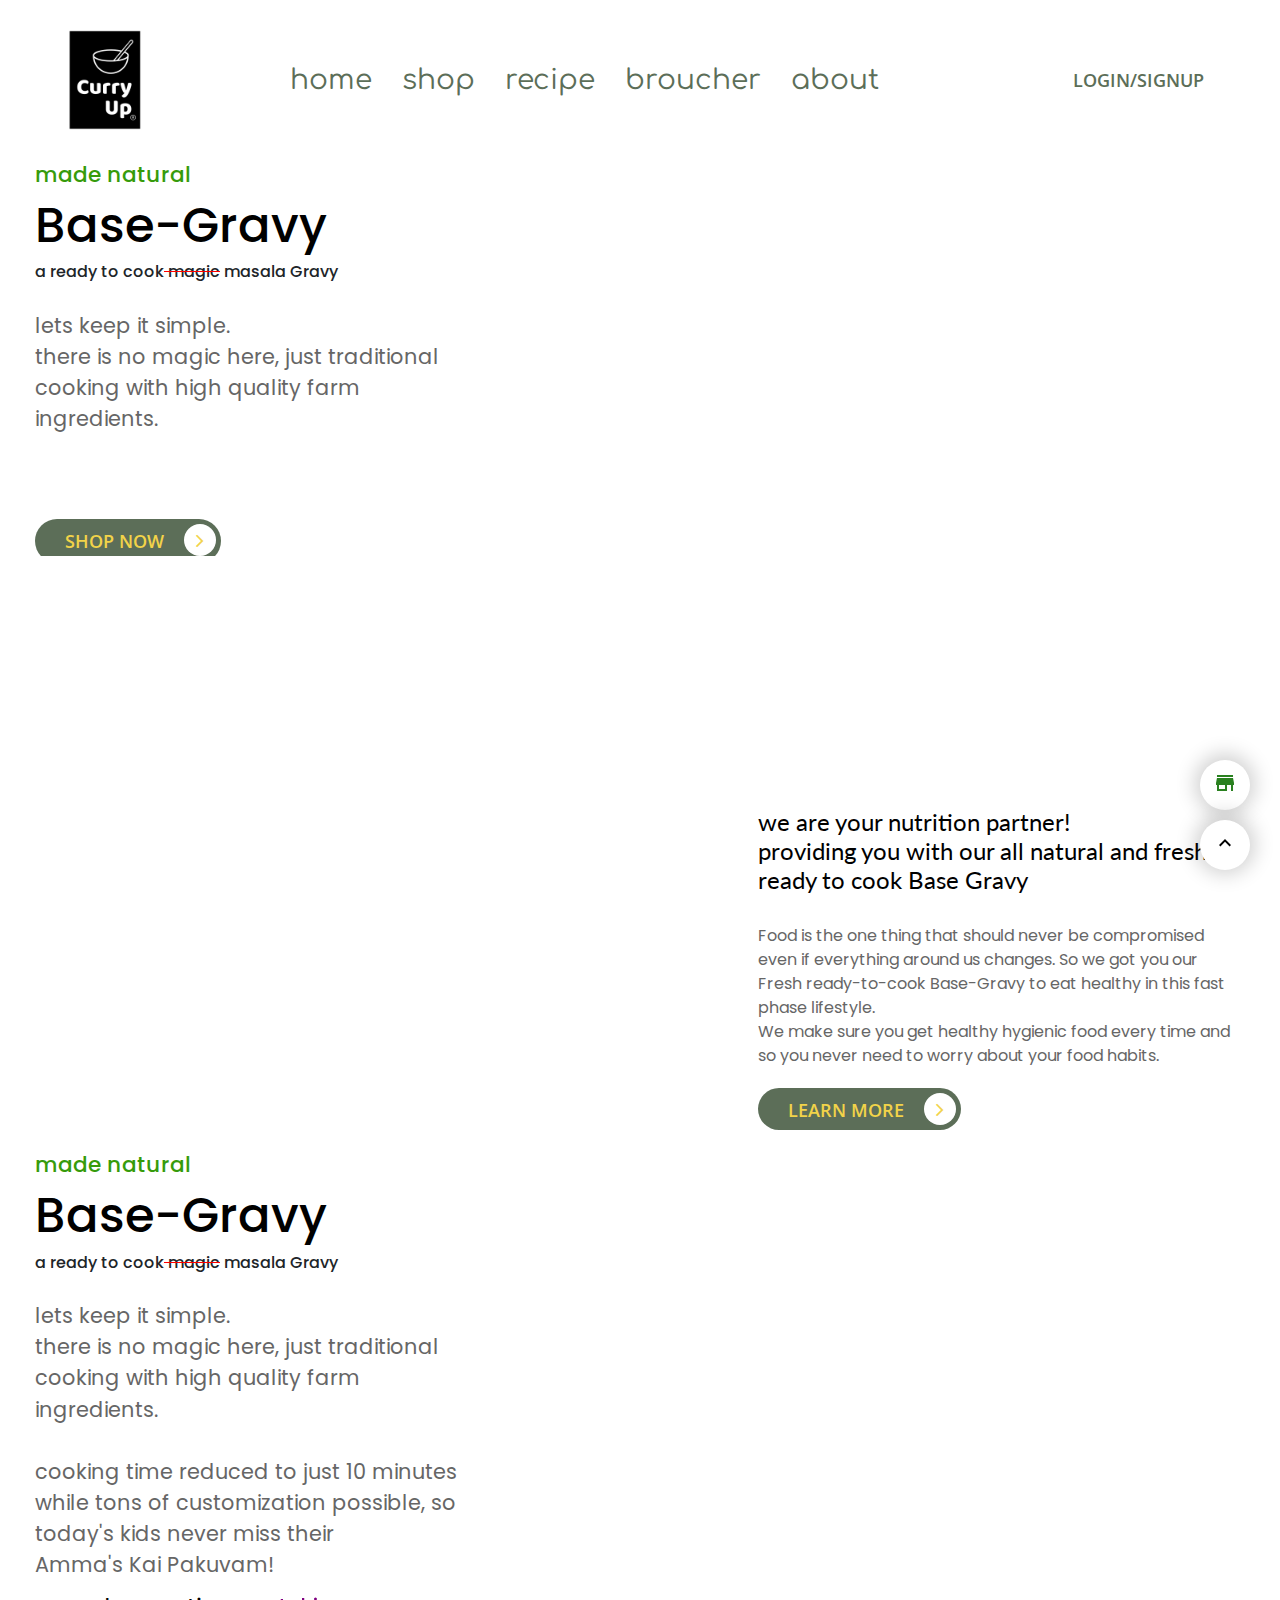
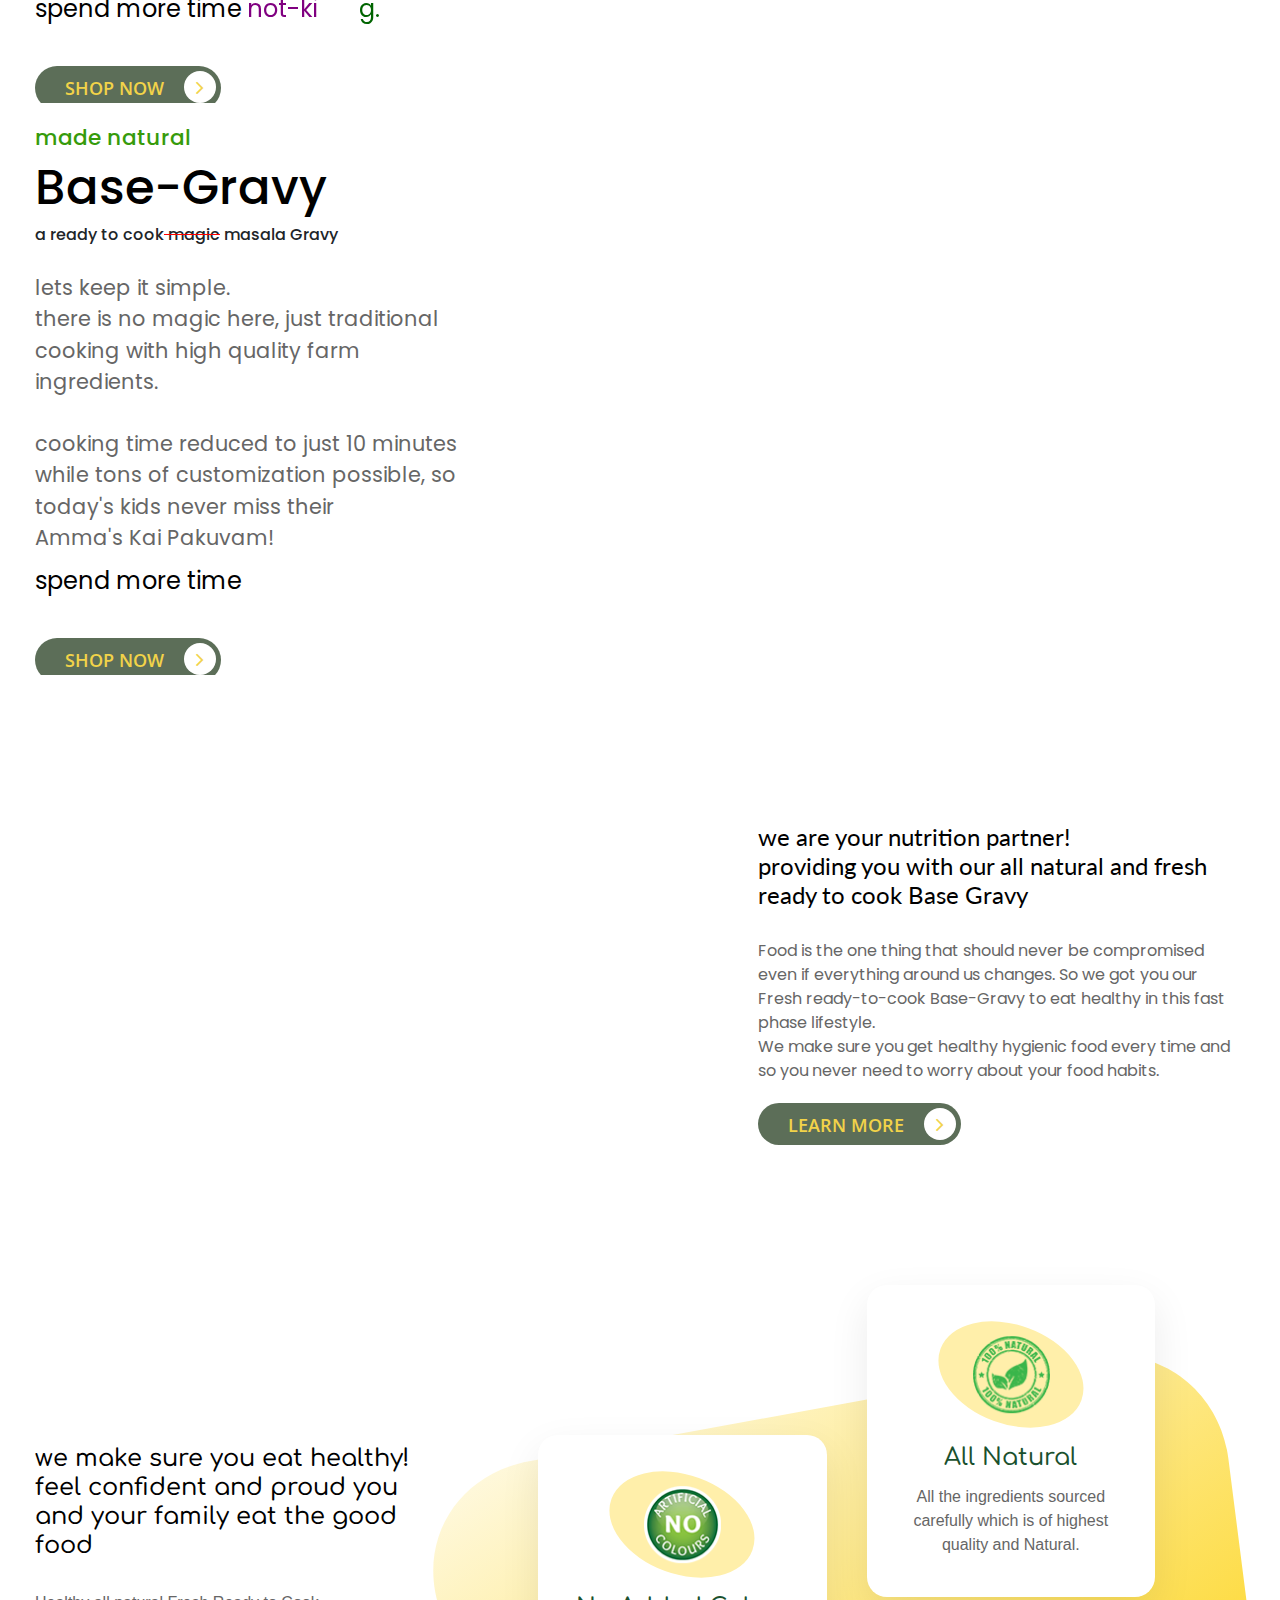
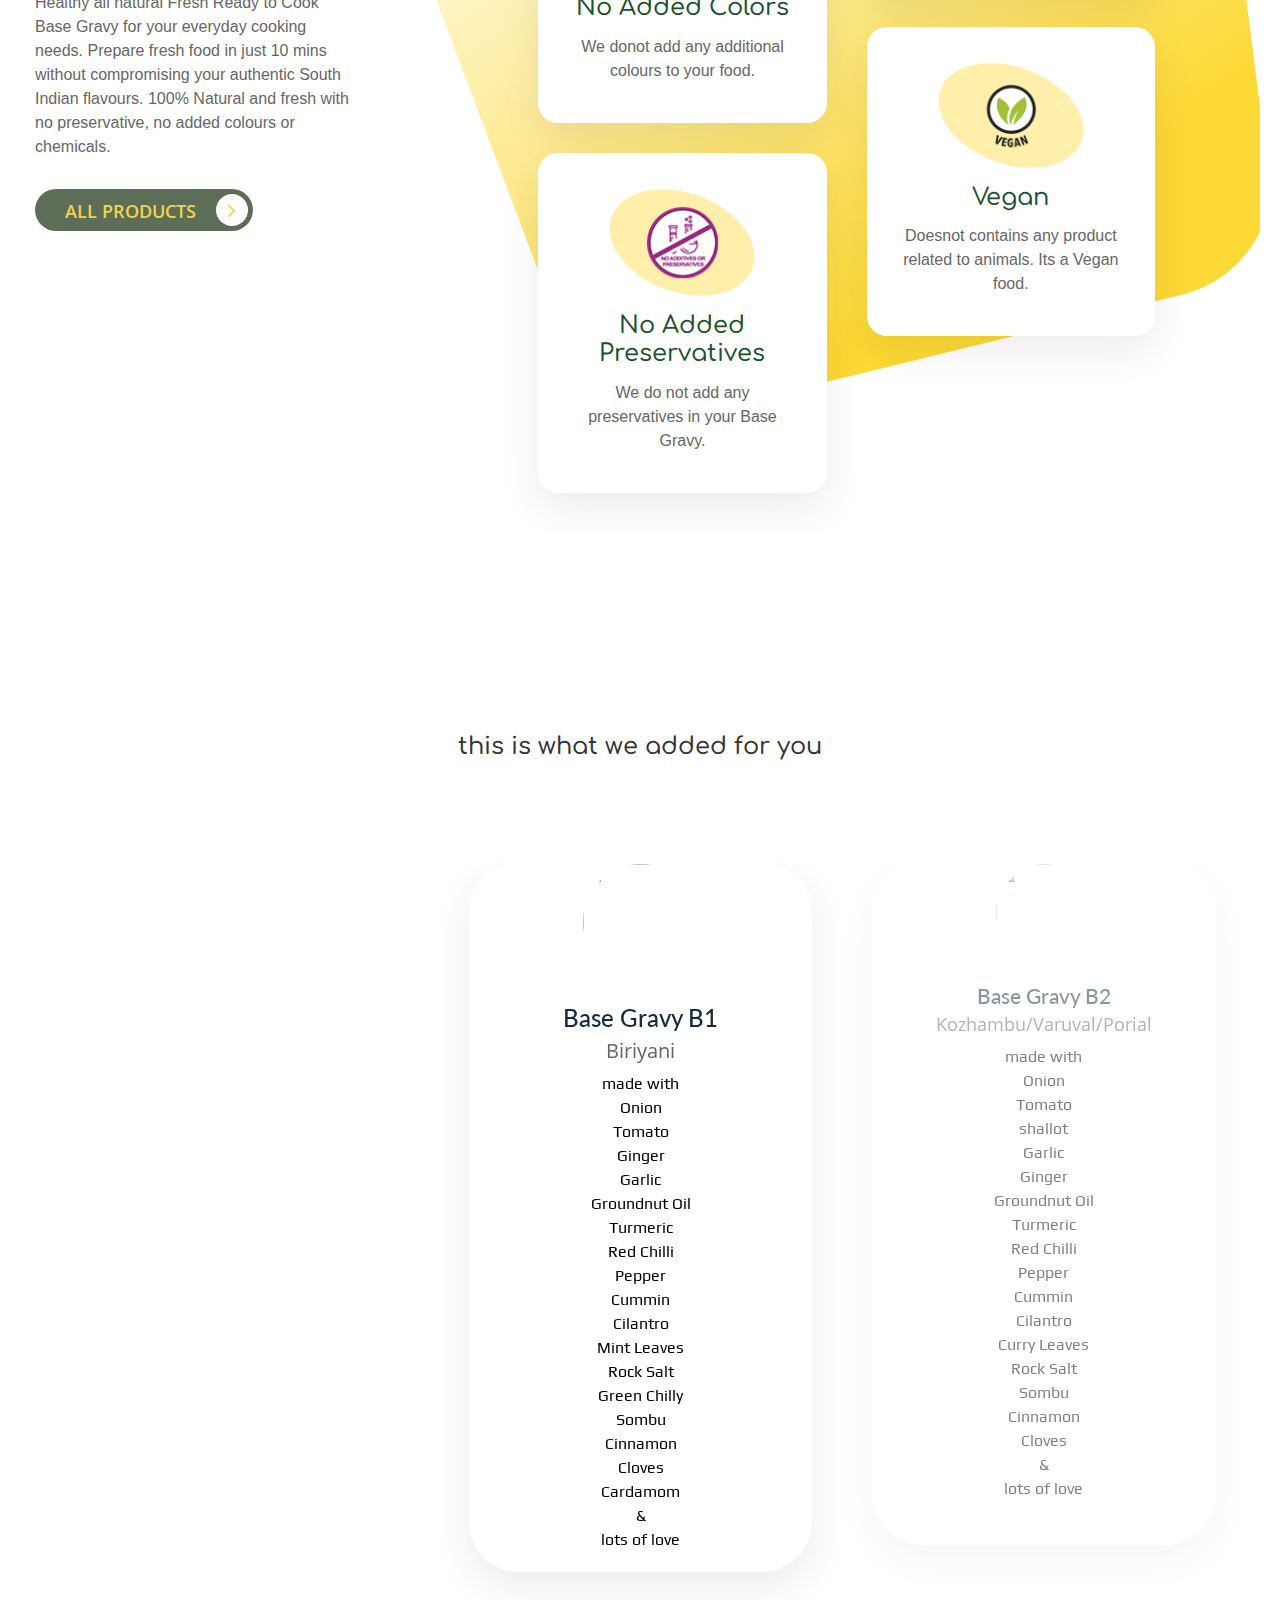
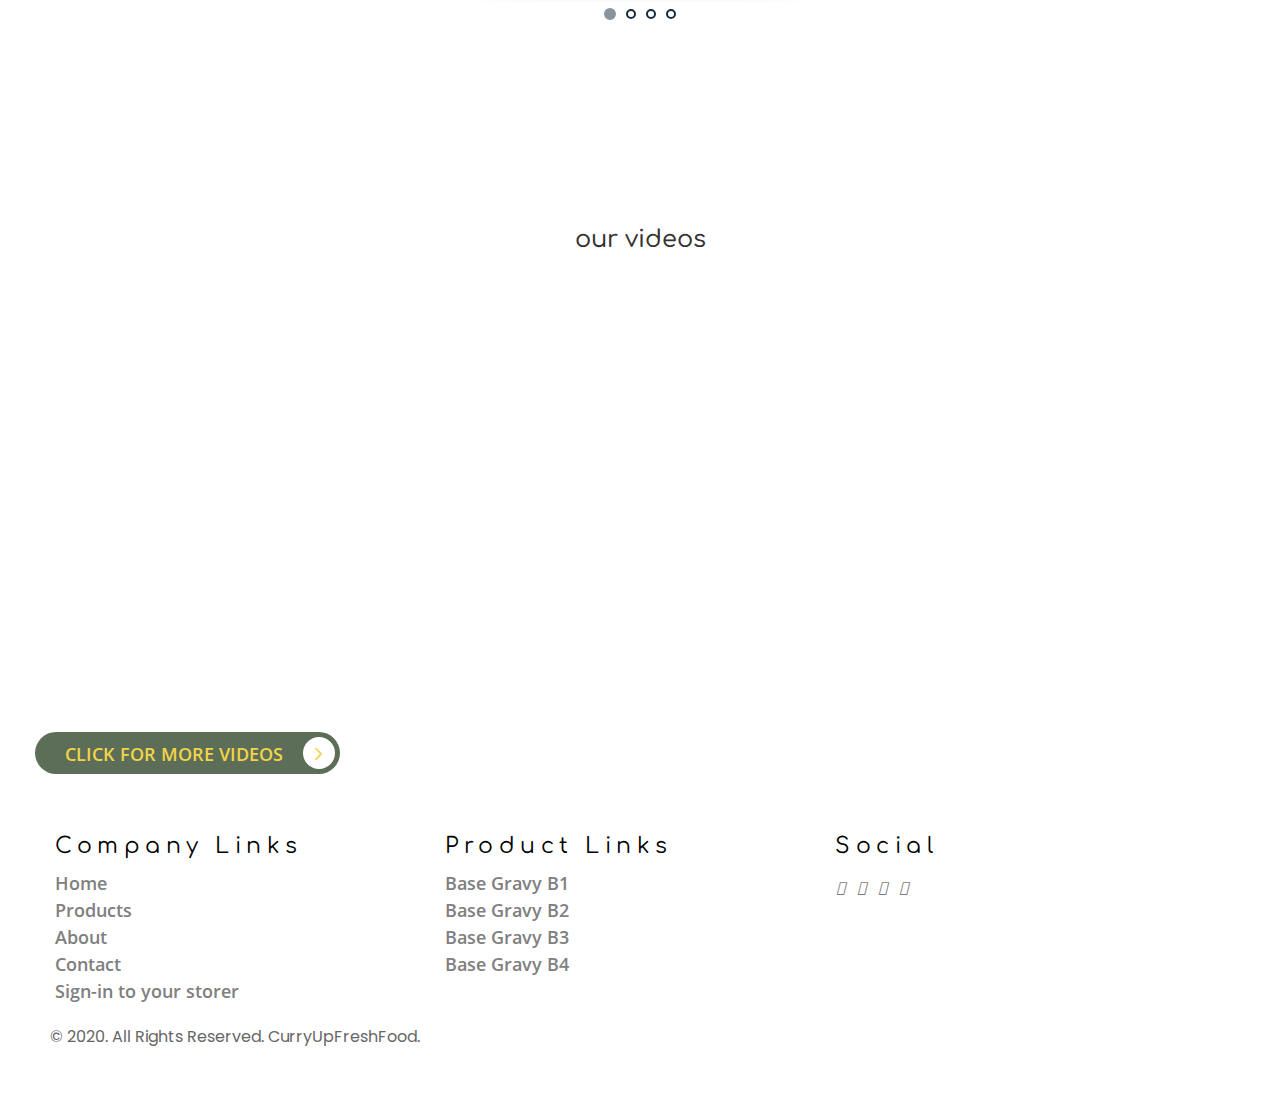
==== commit 897f8181: "Update test.html" ====
--- a/test.html
+++ b/test.html
@@ -132,18 +132,13 @@
 
                     <h1 style="font-family: 'Poppins', sans-serif,Bold;font-size:300%;">Base-Gravy </h1> <h3 style="font-family: 'Poppins', sans-serif;font-size:100%;">a ready to cook<span style="text-decoration:red line-through;">
  magic</span> masala Gravy</span> </h3>
-                <p style="font-family: 'Poppins', sans-serif;font-size:130%"> lets keep it simple. <br> there is no magic here, just traditional cooking with high quality farm ingredients. <br> <br>cooking time reduced to just 10 minutes while tons of customization possible, so today's kids never miss their <br>Amma's Kai Pakuvam! </p>
+                <p style="font-family: 'Poppins', sans-serif;font-size:130%"> lets keep it simple. <br> there is no magic here, just traditional cooking with high quality farm ingredients.
                 <!-- <h1 style="font-family:'Comfortaa',Bold;font-size:200%;"> natural,<br/>
                   healthy<br/>
                   & <br/>tasty!<br><br></h1> -->
                   <div class="text" style="margin-top:-50px;">
-                    <p style="font-size:150%; font-family: 'Poppins', sans-serif,;color:#000000;">spend more time</p>
-                    <p>
-                          <span class="word green"style="font-size:150%;font-family: 'Poppins', sans-serif;"> at-dinning.</span>
-                      <span class="word wisteria"style="font-size:150%;font-family: 'Poppins', sans-serif;">not-kitchen.</span>
-                      <!-- <span class="word belize">natural.</span>
-                      <span class="word pomegranate">tasty.</span> -->
-                    </p>
+
+                
                   </div>
       <!-- <p>Say CurryUp</p> -->
                 <a href="shop.html">Shop Now <i class="fa fa-angle-right" aria-hidden="true"></i></a></div>
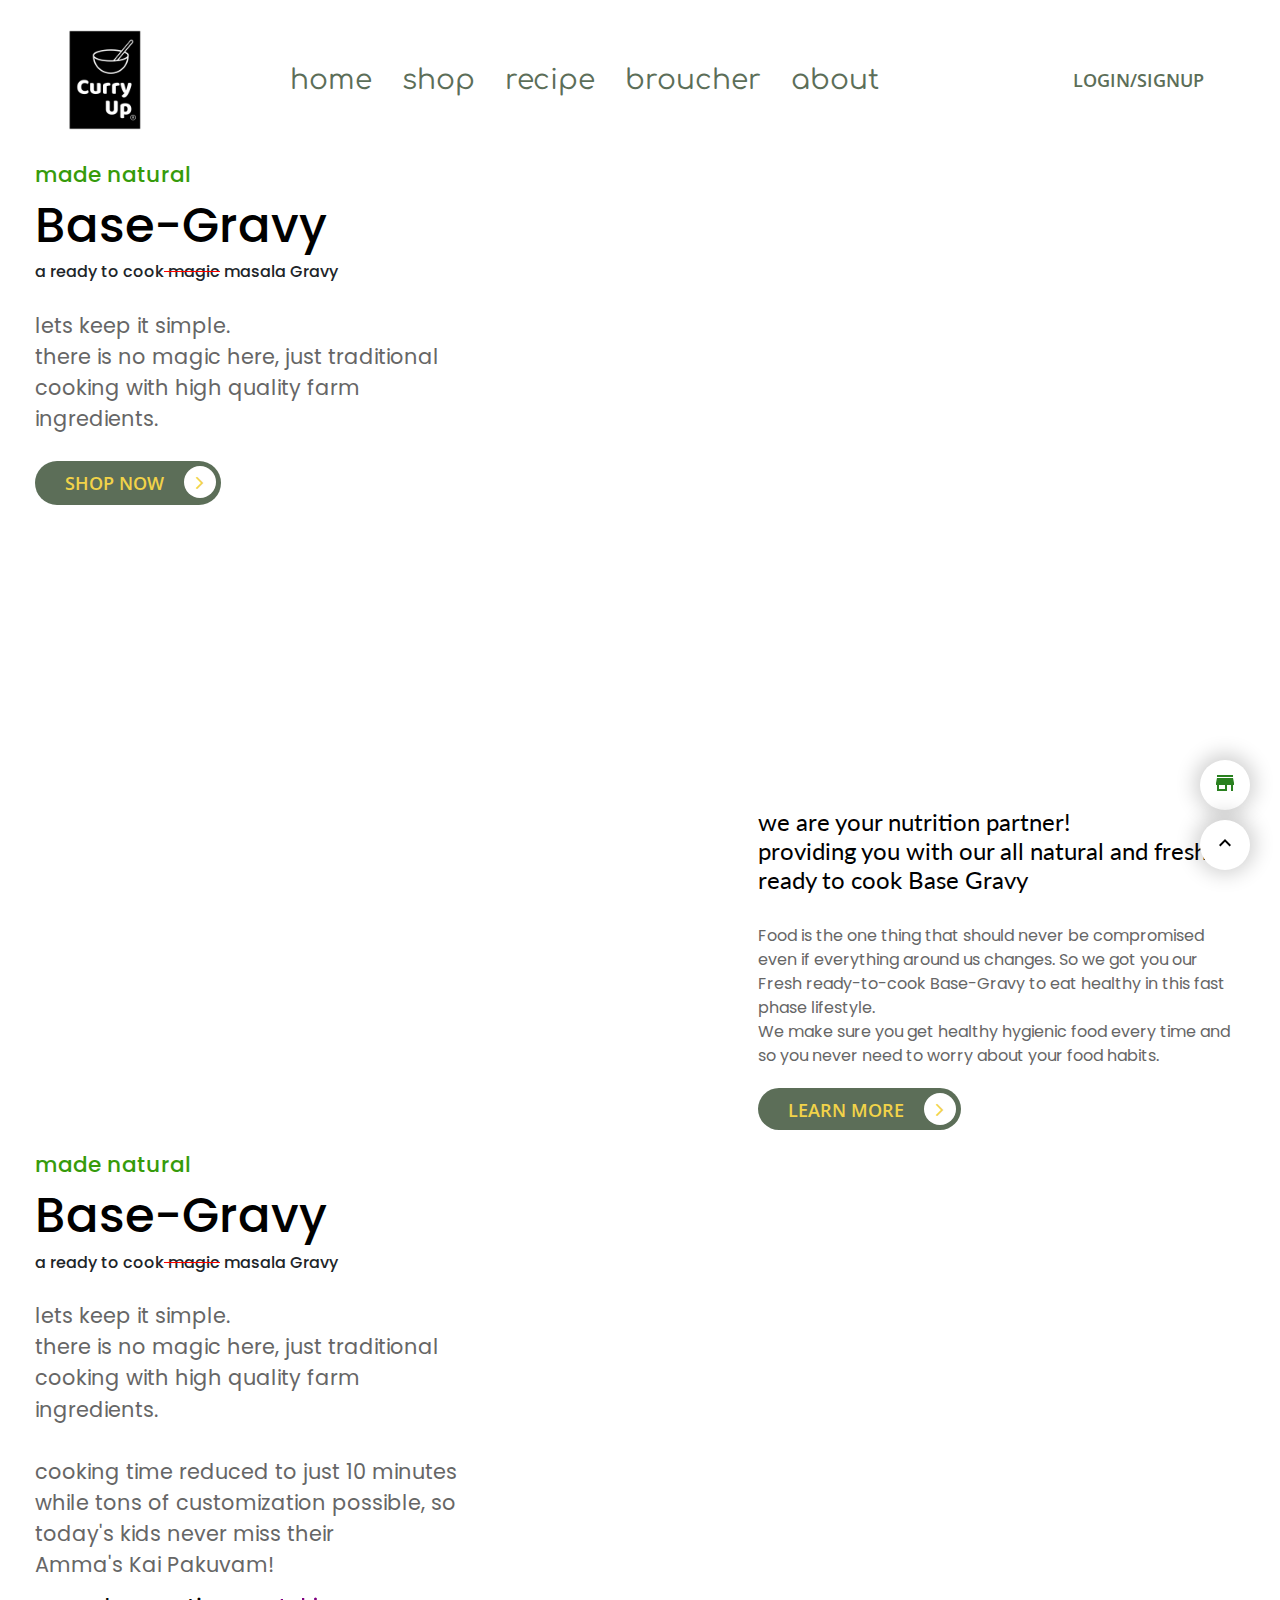
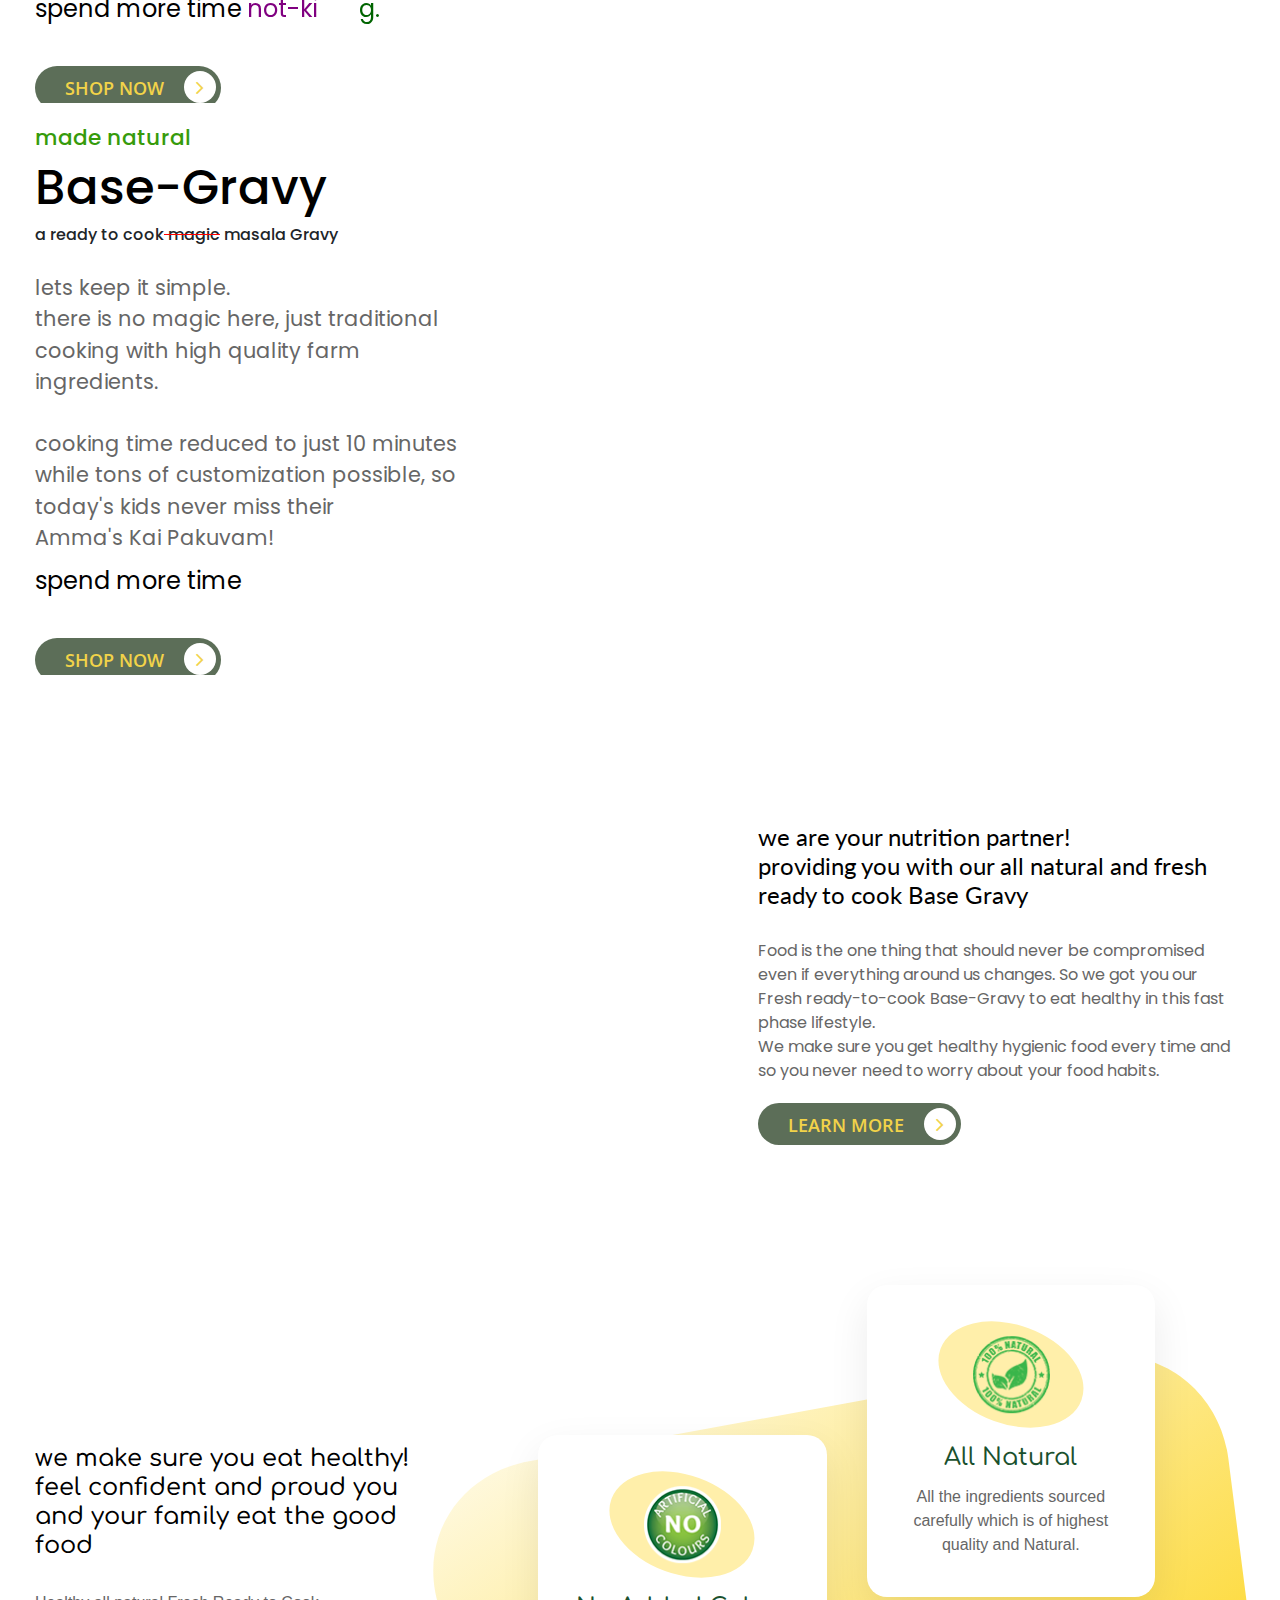
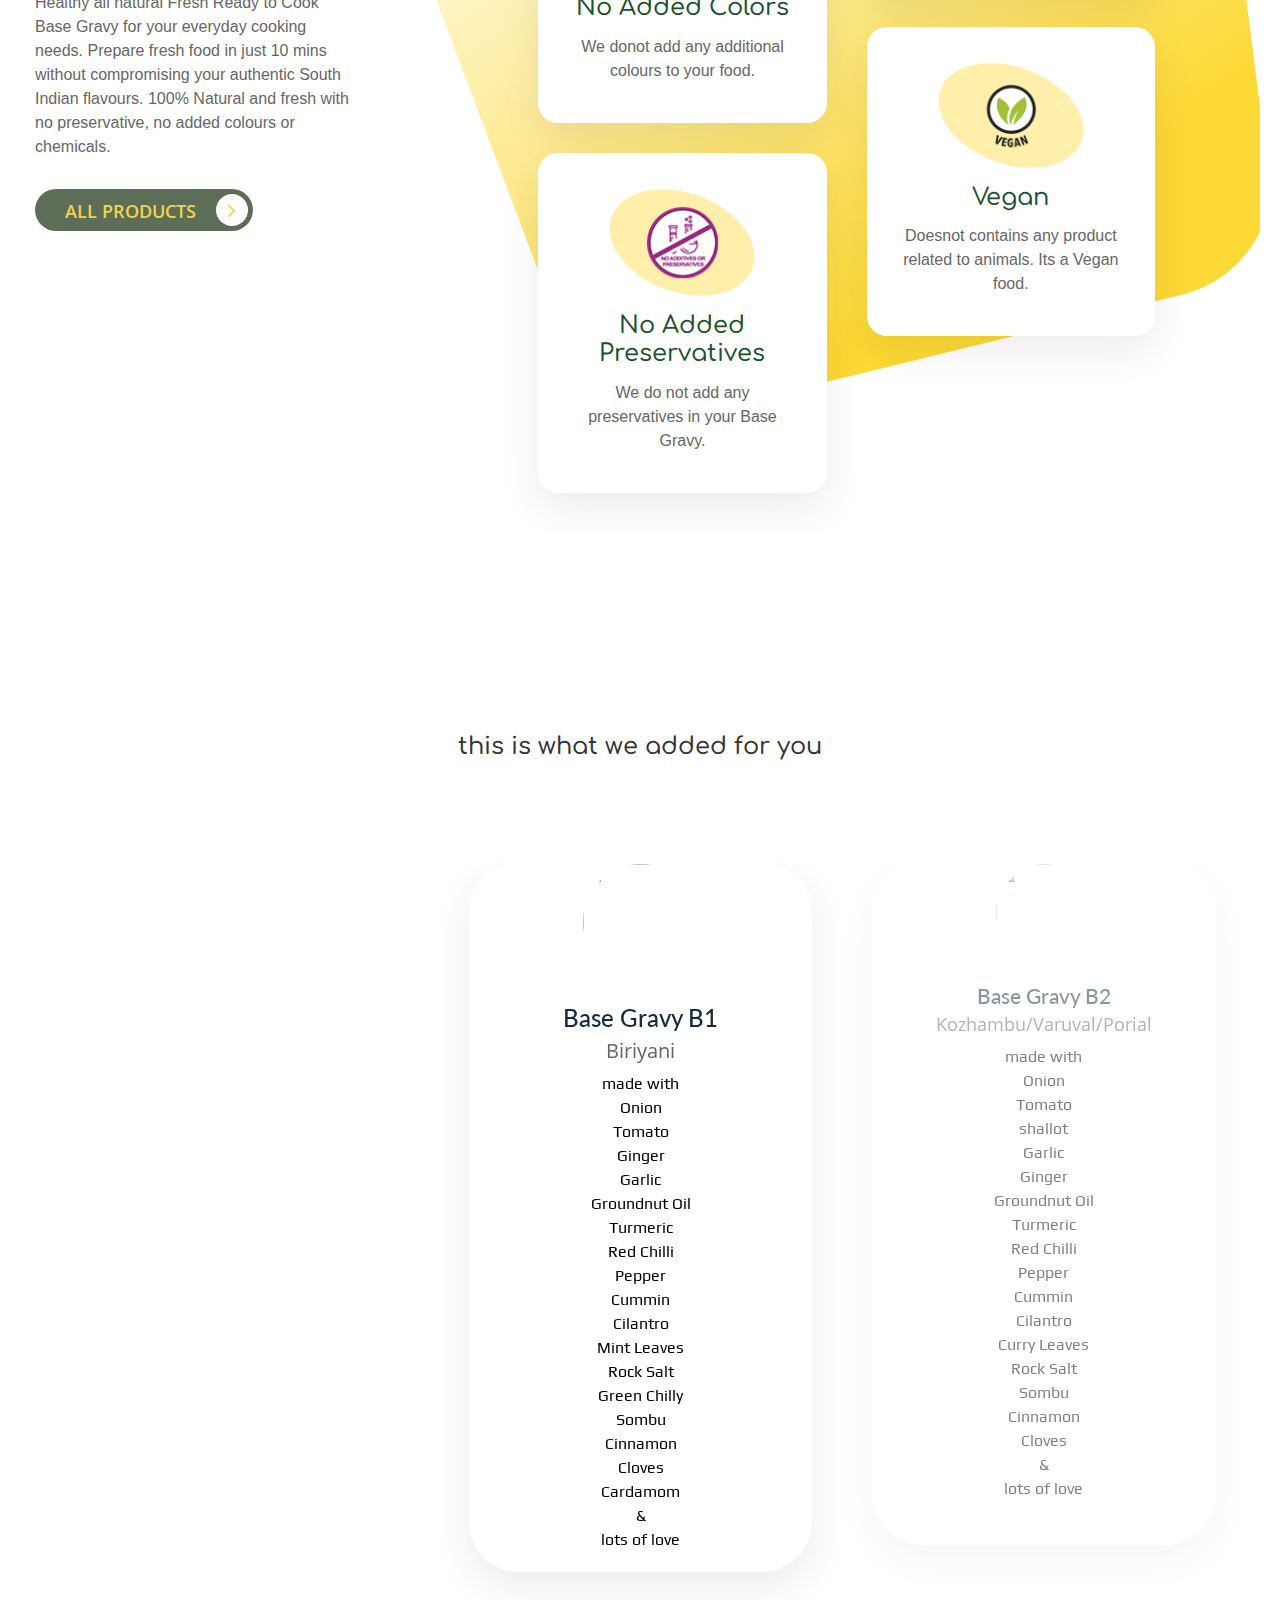
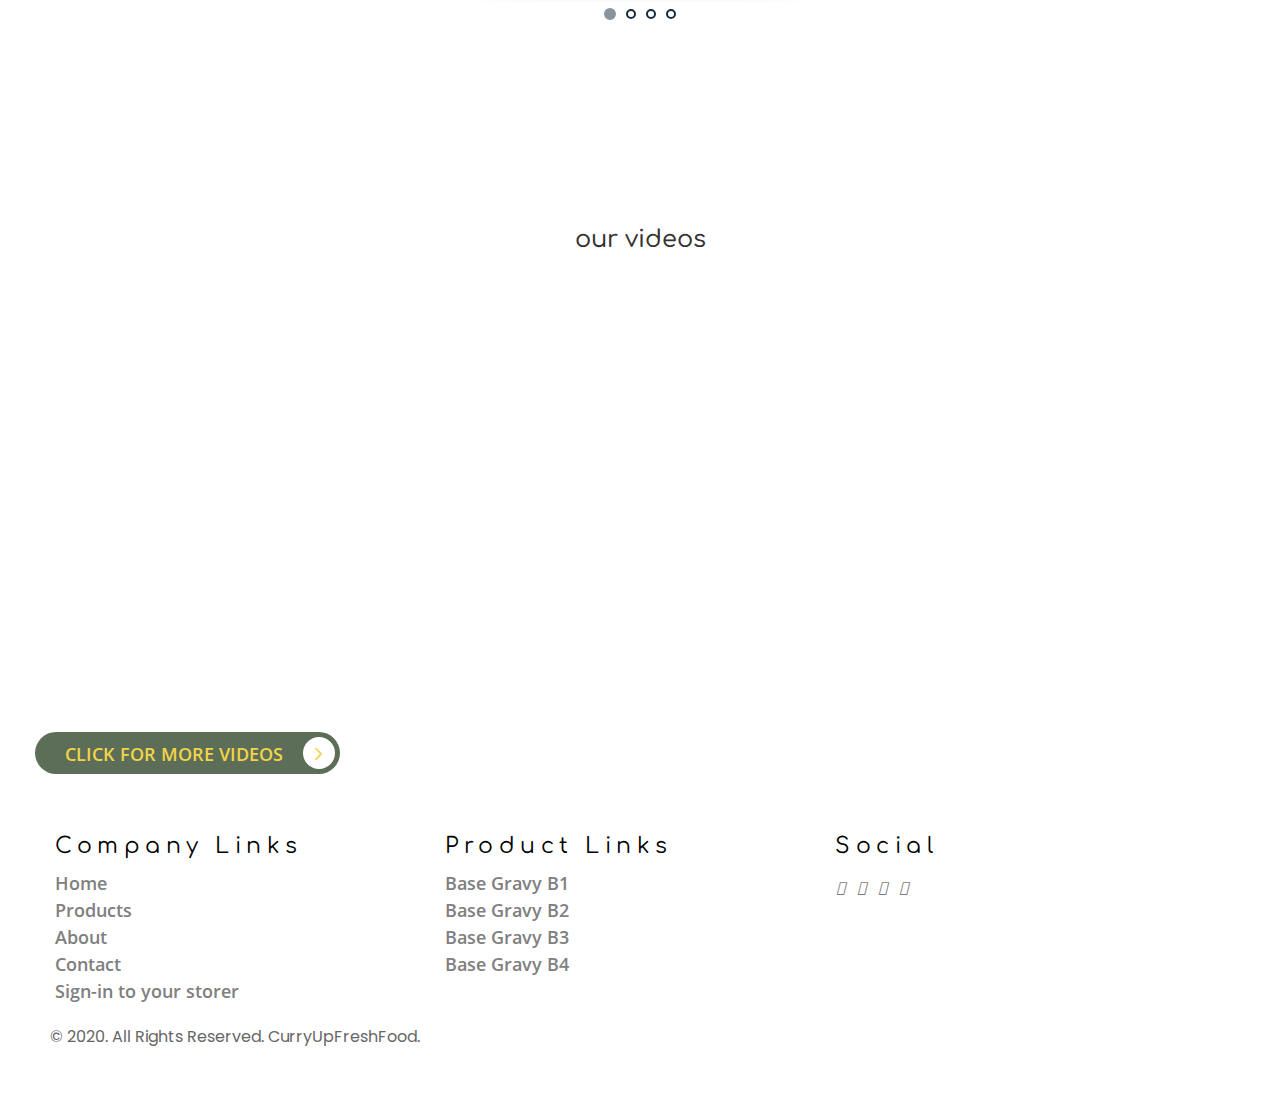
==== commit 6a5823bd: "Update test.html" ====
--- a/test.html
+++ b/test.html
@@ -136,11 +136,10 @@
                 <!-- <h1 style="font-family:'Comfortaa',Bold;font-size:200%;"> natural,<br/>
                   healthy<br/>
                   & <br/>tasty!<br><br></h1> -->
-                  <div class="text" style="margin-top:-50px;">
-
-                
-                  </div>
+
       <!-- <p>Say CurryUp</p> -->
+      <br>
+      <br>
                 <a href="shop.html">Shop Now <i class="fa fa-angle-right" aria-hidden="true"></i></a></div>
 
             <div class="col-md-6">
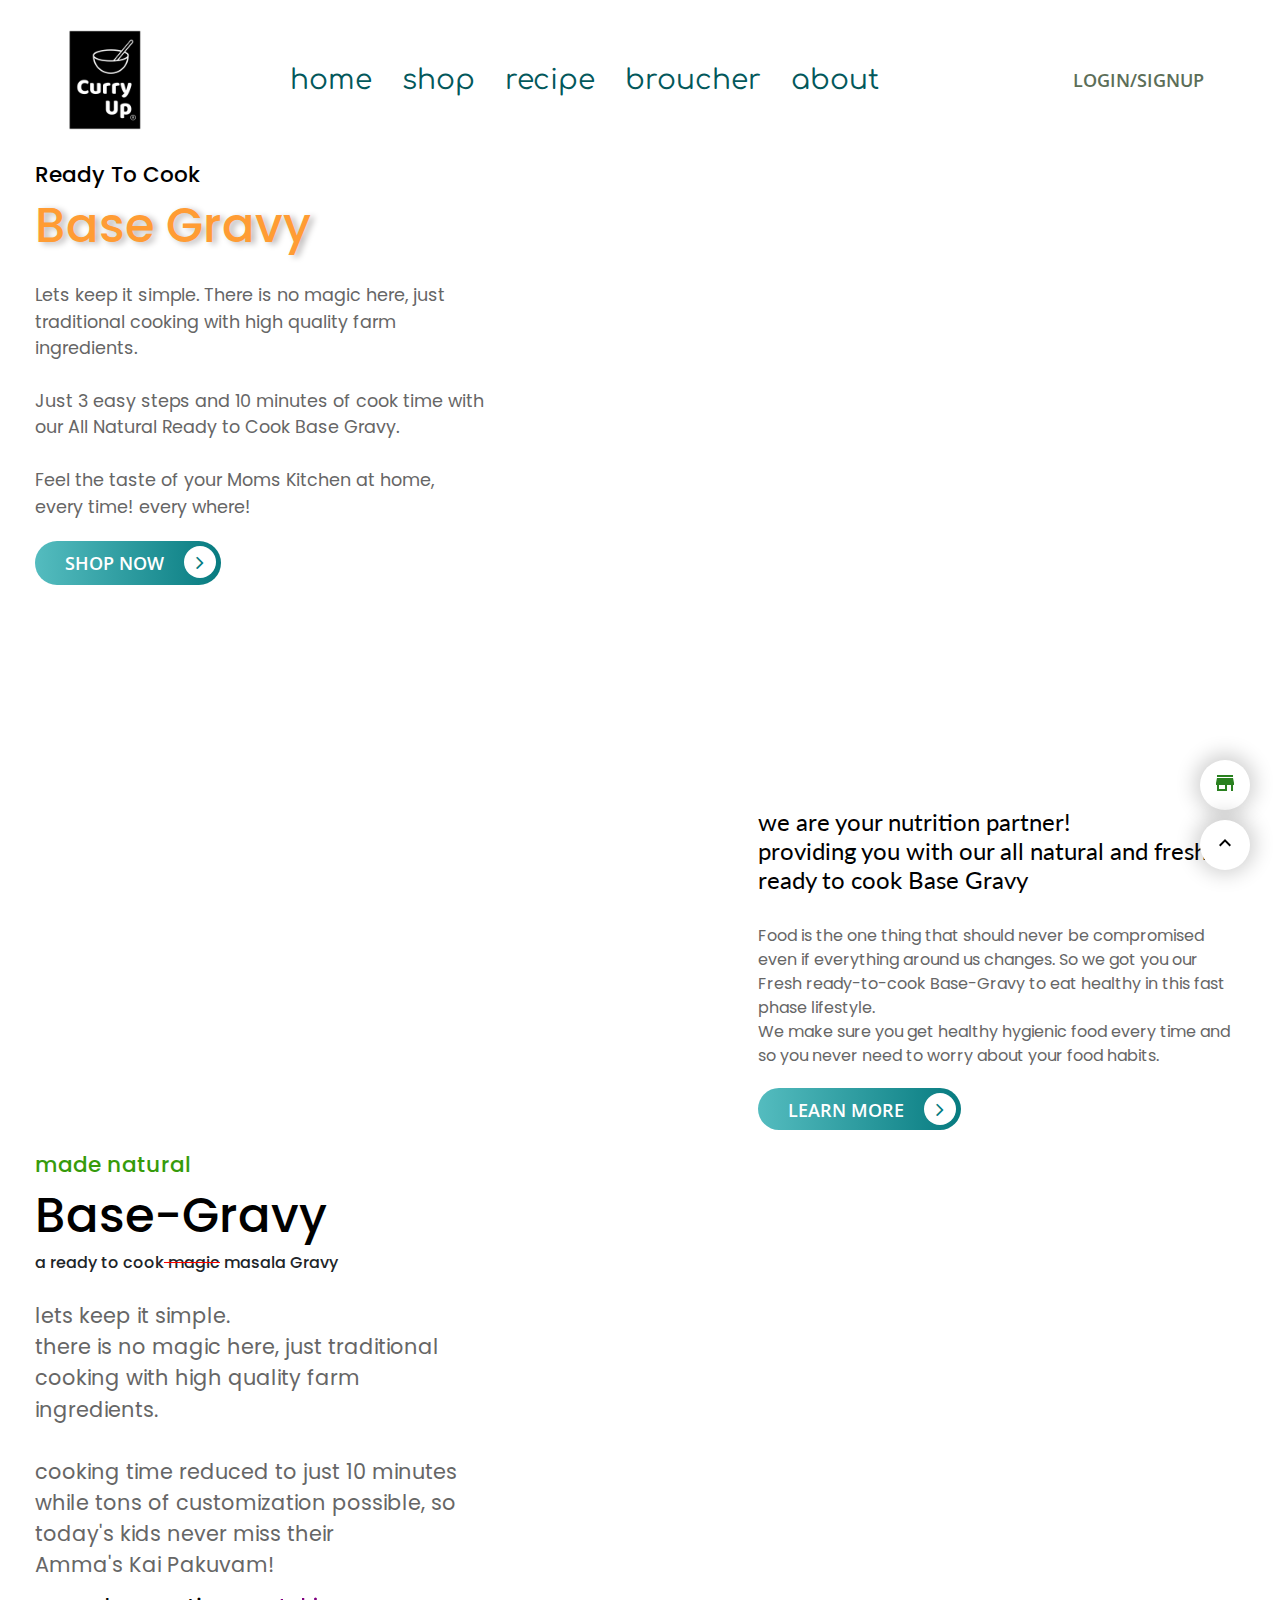
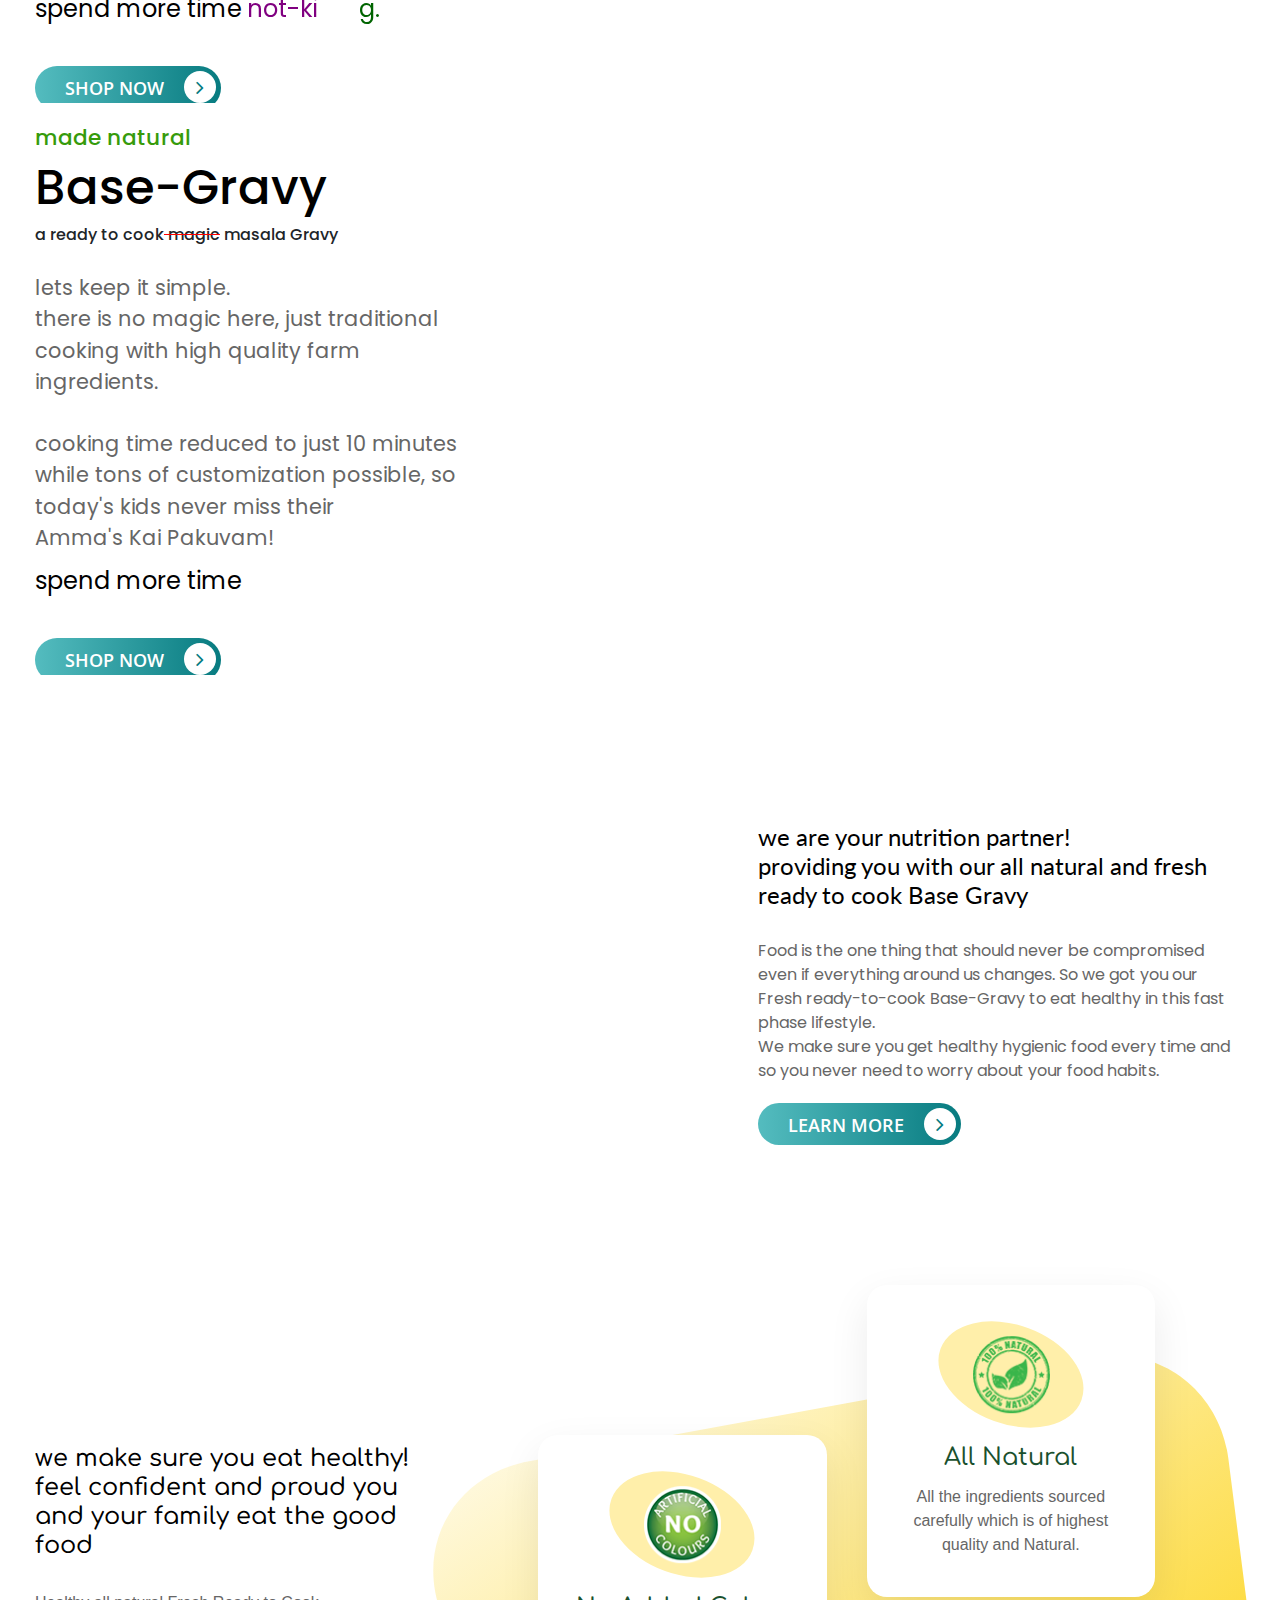
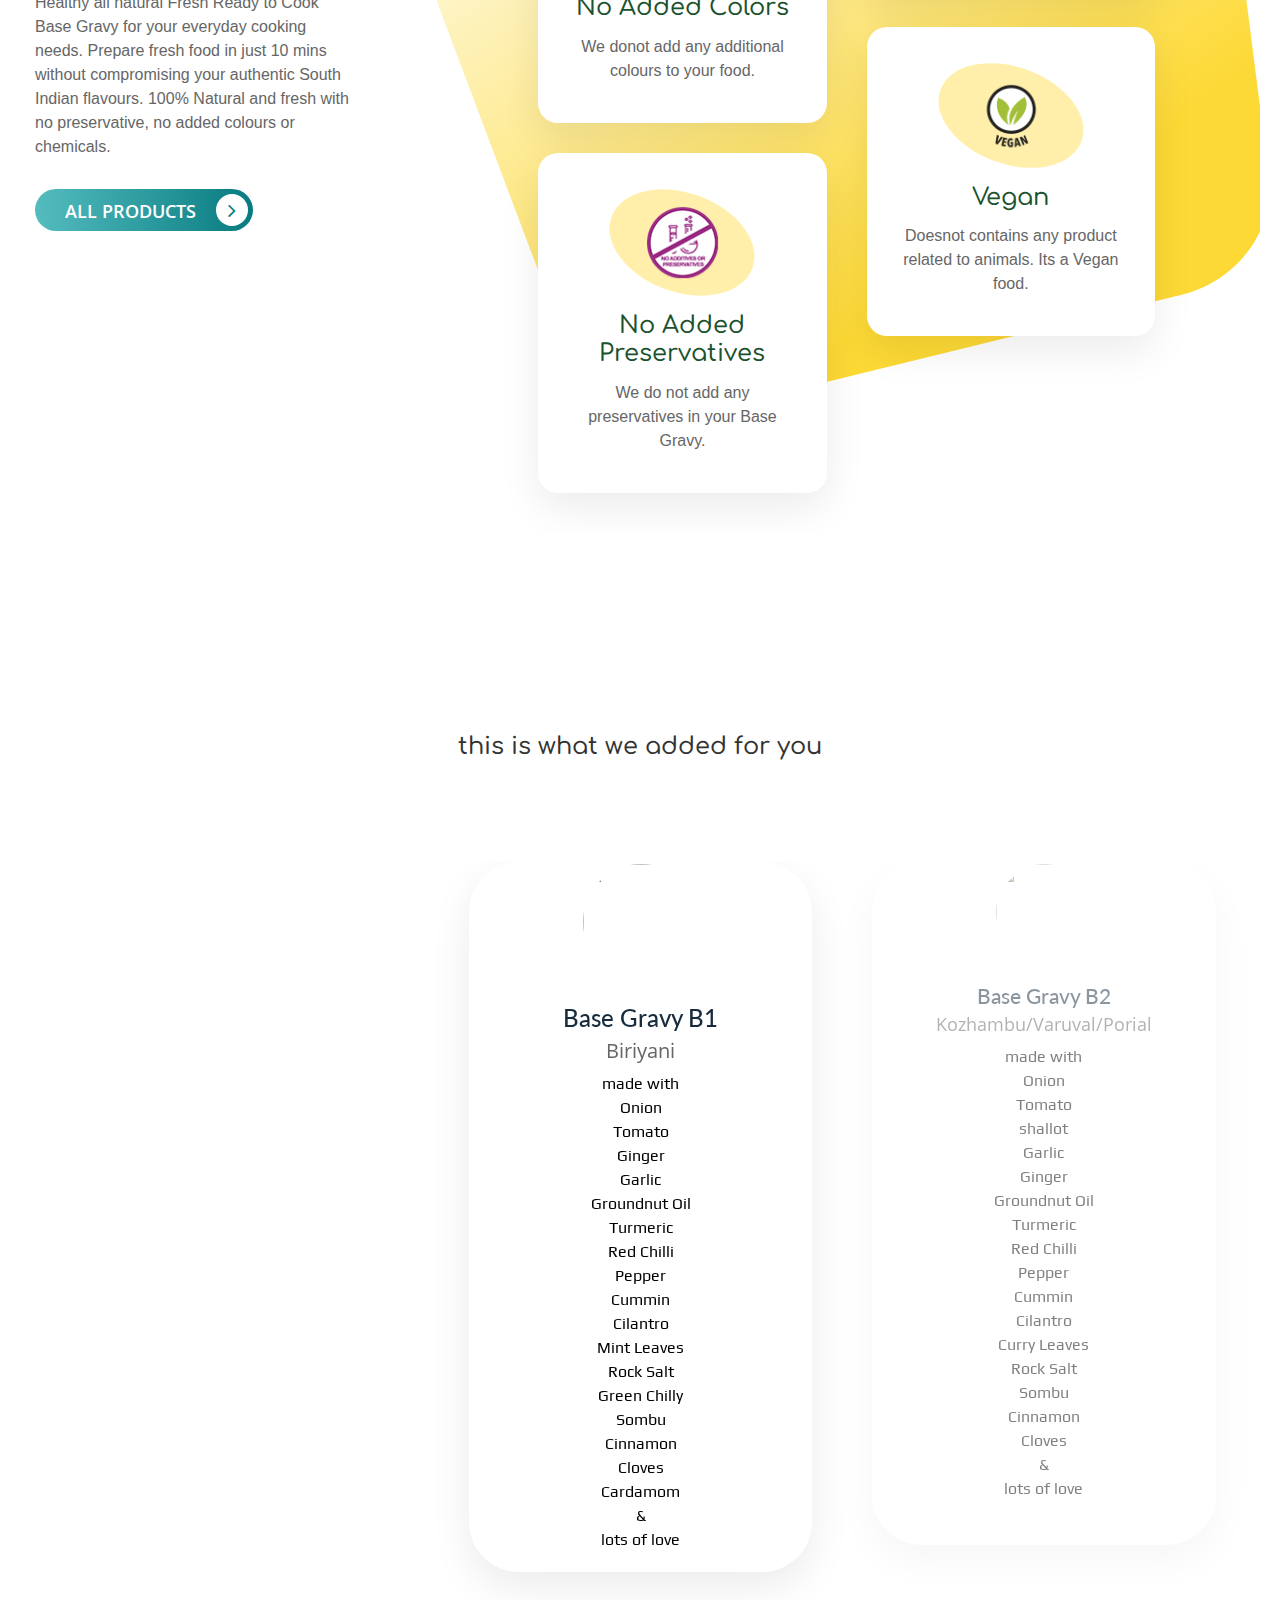
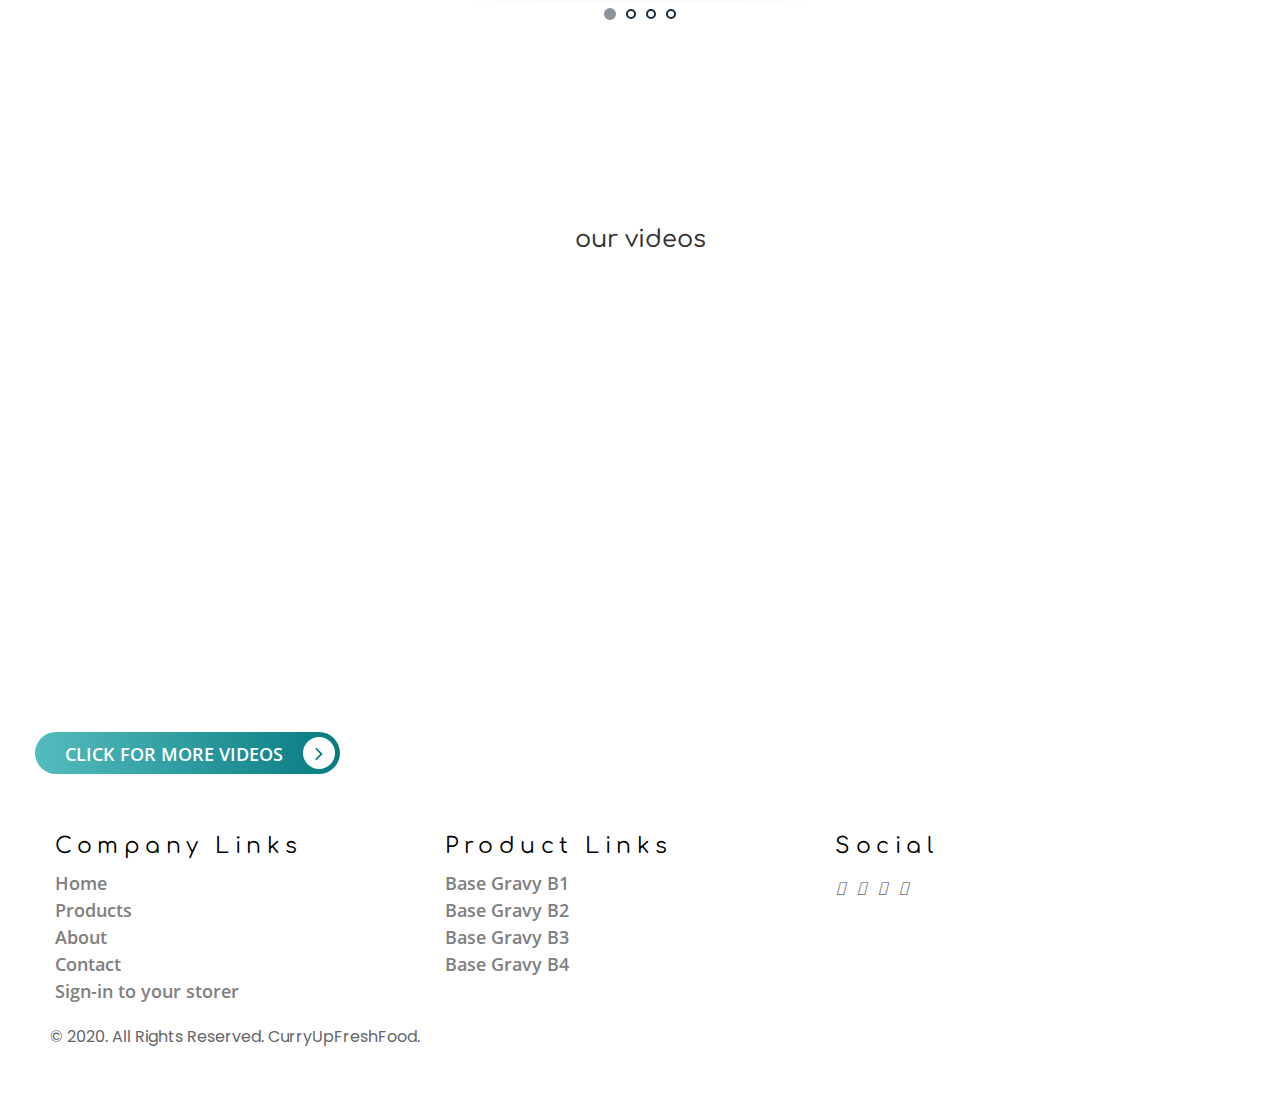
==== commit 5dd7e311: "edi" ====
--- a/test.html
+++ b/test.html
@@ -23,21 +23,20 @@
     <!-- Bootstrap CSS -->
     <link rel="stylesheet" href="css/bootstrap.min.css">
     <!-- custom CSS -->
-    <link rel="stylesheet" href="css/style.css">
+    <link rel="stylesheet" href="css/test.css">
       <!-- <link rel="stylesheet" href="css/style200.css"> -->
     <link href="https://fonts.googleapis.com/css?family=Convergence" rel="stylesheet">
     <!-- <link href="https://fonts.googleapis.com/css?family=Comfortaa" rel="stylesheet"> -->
     <link href="https://fonts.googleapis.com/css?family=Comfortaa:700&amp;subset=latin-ext" rel="stylesheet">
     <link href="https://fonts.googleapis.com/icon?family=Material+Icons"
       rel="stylesheet">
-      <link href="https://fonts.googleapis.com/css2?family=Poppins&display=swap" rel="stylesheet">
+
+      <link href="https://fonts.googleapis.com/css2?family=Poppins:wght@500&display=swap" rel="stylesheet">
     <style>
 @import url('https://fonts.googleapis.com/css?family=Play');
 </style>
 
 <meta name="google-site-verification" content="cePutOR4Vy4uAE81zD_Xf38jOFFBWQyim4B9lLZml8E" />
-
-
     <meta name="description" content="Fresh Base for making Biriyani, curry and lot more Food at home" />
     <meta name="keywords" content="Curry Up, fresh, food, biriyani, curryup, Base Gravy, food, ready to cook, curry, B1, B2, B3, B4, vegetable" />
     <title>CurryUp - Fresh Ready To Cook Base Gravy. Order your Gravy now</title>
@@ -45,29 +44,8 @@
 
     <link rel="shortcut icon" href="/favicon.ico" type="image/x-icon" />
     <link rel="apple-touch-icon" href="/apple-touch-icon.png" />
-    <!-- <link rel="apple-touch-icon" sizes="57x57" href="/apple-touch-icon-57x57.png" />
-    <link rel="apple-touch-icon" sizes="72x72" href="/apple-touch-icon-72x72.png" />
-    <link rel="apple-touch-icon" sizes="76x76" href="/apple-touch-icon-76x76.png" />
-    <link rel="apple-touch-icon" sizes="114x114" href="/apple-touch-icon-114x114.png" />
-    <link rel="apple-touch-icon" sizes="120x120" href="/apple-touch-icon-120x120.png" />
-    <link rel="apple-touch-icon" sizes="144x144" href="/apple-touch-icon-144x144.png" />
-    <link rel="apple-touch-icon" sizes="152x152" href="/apple-touch-icon-152x152.png" />
-    <link rel="apple-touch-icon" sizes="180x180" href="/apple-touch-icon-180x180.png" /> -->
-
-<!-- referal -->
-<!-- <script type="text/javascript">
-  (function(g,r,s,f){g.growsurf={};g.grsfSettings={campaignId:"0c46vf",version:"1.0.0"};s=r.getElementsByTagName("head")[0];f=r.createElement("script");f.async=1;f.src="https://growsurf.com/growsurf.js"+"?v="+g.grsfSettings.version;f.setAttribute("grsf-campaign", g.grsfSettings.campaignId);!g.grsfInit?s.appendChild(f):"";})(window,document);
-</script> -->
-
 </head>
 <body>
-  <!-- Google Tag Manager (noscript) -->
-<!-- <noscript><iframe src="https://www.googletagmanager.com/ns.html?id=GTM-MQ34XLB"
-height="0" width="0" style="display:none;visibility:hidden"></iframe></noscript>
-<!-- End Google Tag Manager (noscript) -->
-
-
-
 <nav class="navbar navbar-expand-lg navbar-light bg-light bg-transparent" id="gtco-main-nav">
   <div class="container">
     <!-- <a class="navbar-brand">CurryUp</a> -->
@@ -86,27 +64,16 @@
 </div>
 </div>
 
-    <!-- <div class="logo1"><img src="images/logo.png" alt="Curryup" /> </div> -->
-
-    <!-- <div class="container"><a class="navbar-brand"></a> -->
-    <!--  <a href="index.html"><img src="images/logo.png" alt="logo" /></a>
-  class="container"><a class="navbar-brand">CurryUp</a>-->
 
         <button class="navbar-toggler" data-target="#my-nav" onclick="myFunction(this)" data-toggle="collapse"><span
                 class="bar1"></span> <span class="bar2"></span> <span class="bar3"></span></button>
         <div id="my-nav" class="collapse navbar-collapse">
             <ul class="navbar-nav mr-auto">
                 <li class="nav-item"><a class="nav-link" href="#">home</a></li>
-                <!-- <li class="nav-item"><a class="nav-link" href="#my-store-13466392">shop1</a></li> -->
                 <li class="nav-item"><a class="nav-link" href="shop.html">shop</a></li>
                         <li class="nav-item"><a class="nav-link" href="recipe.html">recipe</a></li>
                           <li class="nav-item"><a class="nav-link" href="test.html">broucher</a></li>
-                  <!-- <li class="nav-item"><a class="nav-link" href="contest.html">IPL contest</a></li> -->
                   <li class="nav-item"><a class="nav-link" href="#about">about</a></li>
-                <!-- <li class="nav-item"><a class="nav-link" href="#news">faq</a></li> -->
-
-                <!-- <li class="nav-item"><a class="nav-link" href="#contact">contact</a></li> -->
-                  <!-- <li class="nav-item"><a class="nav-link" href="main.html">main</a></li> -->
             </ul>
             <form class="form-inline my-2 my-lg-0">
                 <a href="http://curryupfresh.com/#shop.html#!/~/signIn/" class="btn btn-outline-dark my-2 my-sm-0 mr-3 text-uppercase">login/signup</a>
@@ -116,23 +83,18 @@
         </div>
     </div>
 </nav>
-<!-- <a class="nav-link" href="contest.html">
-<figure class="swing">
-<button class="golden-btn"  style="font-size:1.6em;">
-
-      free shipping</button>
-</figure>
-</a> -->
-<!-- </a> -->
+
 <div class="container-fluid gtco-banner-area">
     <div class="container">
         <div class="row">
             <div class="col-md-6">
-                <h4><span style="color:#369b0b;font-size:90%;margin-bottom:-20px;">made natural</span> </h4>
-
-                    <h1 style="font-family: 'Poppins', sans-serif,Bold;font-size:300%;">Base-Gravy </h1> <h3 style="font-family: 'Poppins', sans-serif;font-size:100%;">a ready to cook<span style="text-decoration:red line-through;">
- magic</span> masala Gravy</span> </h3>
-                <p style="font-family: 'Poppins', sans-serif;font-size:130%"> lets keep it simple. <br> there is no magic here, just traditional cooking with high quality farm ingredients.
+                <h4><span style="color:#000000;font-size:90%;margin-bottom:-20px;">Ready To Cook</span> </h4>
+
+                    <h1 style="font-family: 'Poppins', sans-serif;font-size:300%;color:rgb(255, 156, 52);text-shadow: 4px 2px 6px #bbb8b8;">Base Gravy </h1> <h3 style="font-family: 'Poppins', sans-serif;font-size:100%;"> </h3>
+                <p style="font-family: 'Poppins', sans-serif;font-size:110%"> Lets keep it simple.
+There is no magic here, just traditional cooking
+with high quality farm ingredients.<br><br>Just 3 easy steps and 10 minutes of cook time with our All Natural Ready to Cook Base Gravy.<br><br>Feel the taste of your Moms Kitchen at home,
+every time! every where!
                 <!-- <h1 style="font-family:'Comfortaa',Bold;font-size:200%;"> natural,<br/>
                   healthy<br/>
                   & <br/>tasty!<br><br></h1> -->
@@ -141,10 +103,9 @@
       <br>
       <br>
                 <a href="shop.html">Shop Now <i class="fa fa-angle-right" aria-hidden="true"></i></a></div>
-
             <div class="col-md-6">
               <!-- <br> -->
-                <img class="card-img-top img-fluid" src="https://res.cloudinary.com/dbhyuiokujy/image/upload/v1596988212/CUWebsite/Untitled_design_1_p4r2ik.png" alt="">
+                <img class="card-img-top img-fluid" src="https://res.cloudinary.com/dbhyuiokujy/image/upload/v1597050388/CUWebsite/Untitled_design_2_v2ps7e.png" alt="">
             </div>
         </div>
     </div>
--- a/css/test.css
+++ b/css/test.css
@@ -0,0 +1,1516 @@
+/*
+ * Solution by GetTemplates.co
+ * URL: https://GetTemplates.co
+ */
+@font-face {
+  font-family: "Lato-Regular";
+  src: url(../fonts/Lato-Regular.ttf);
+}
+@font-face {
+  font-family: "Lato-Black";
+  src: url(../fonts/Lato-Black.ttf);
+}
+@font-face {
+  font-family: "Lato-Bold";
+  src: url(../fonts/Lato-Bold.ttf);
+}
+@font-face {
+  font-family: "Lato-Light";
+  src: url(../fonts/Lato-Light.ttf);
+}
+@font-face {
+  font-family: "Lato-Medium";
+  src: url(../fonts/Lato-Medium.ttf);
+}
+@font-face {
+  font-family: "Lato-Semibold";
+  src: url(../fonts/Lato-Semibold.ttf);
+}
+@font-face {
+  font-family: "OpenSans-Bold";
+  src: url(../fonts/OpenSans-Bold.ttf);
+}
+@font-face {
+  font-family: "OpenSans-Regular";
+  src: url(../fonts/OpenSans-Regular.ttf);
+}
+@font-face {
+  font-family: "OpenSans-Semibold";
+  src: url(../fonts/OpenSans-Semibold.ttf);
+}
+p {
+font-family: 'Poppins', sans-serif;
+  color: #666666;
+  font-size: 16px;
+}
+
+body {
+  overflow: hidden;
+  overflow-y: auto;
+font-family: 'Poppins', sans-serif;
+
+}
+
+@media (min-width: 1200px) {
+  .container {
+    max-width: 1240px;
+  }
+}
+#gtco-main-nav {
+  padding: 10px 0;
+  /* margin:  10px 105px; */
+
+}
+.navbar-toggler{
+    margin:  0px 25px;
+
+}
+#gtco-main-nav .navbar-brand {
+  font-size: 36px;
+font-family: 'Poppins', sans-serif;
+  -webkit-background-clip: text;
+  -ms-background-clip: text;
+  -o-background-clip: text;
+  -webkit-text-fill-color: transparent;
+  -ms-text-fill-color: transparent;
+  -o-text-fill-color: transparent;
+}
+#gtco-main-nav .bar1, #gtco-main-nav .bar2, #gtco-main-nav .bar3 {
+  width: 25px;
+  height: 2px;
+  background-color:#5C6E58;
+  margin: 5px 0;
+  transition: 0.4s;
+  display: block;
+  position: relative;
+}
+#gtco-main-nav .change .bar1 {
+  -webkit-transform: rotate(-42deg) translate(-2px, 6px);
+  transform: rotate(-42deg) translate(-2px, 6px);
+}
+#gtco-main-nav .change .bar2 {
+  opacity: 0;
+}
+#gtco-main-nav .change .bar3 {
+  -webkit-transform: rotate(46deg) translate(-4px, -8px);
+  transform: rotate(46deg) translate(-4px, -8px);
+}
+#gtco-main-nav .navbar-nav li a {
+font-family: 'Comfortaa',Bold;
+  font-size: 28px;
+    color:#03585b;
+  padding: 5px 15px !important;
+    margin-right: 0px 155px;
+  /* text-transform: uppercase; */
+}
+#gtco-main-nav form a {
+  font-family: "OpenSans-Semibold";
+  font-size: 18px;
+  color: #5C6E58;
+  padding: 5px 25px;
+  border-radius: 20px;
+  border-width: 2px;
+
+}
+#gtco-main-nav form a.btn-info {
+  background: #000000;
+  border-color: #000000;
+}
+#gtco-main-nav form a.btn-outline-dark {
+  border-color: #fff;
+  background-color: transparent;
+}
+@media (max-width: 991px) {
+  #gtco-main-nav form a.btn-outline-dark {
+    border-color: #000000;
+    color: #000000;
+  }
+}
+
+
+/*
+ Header Front
+ */
+
+
+#gtco-main-nav::after {
+  position: absolute;
+  content: "";
+  height: 600px;
+  width: 900px;
+  /* background-image: -webkit-linear-gradient(-150deg,#c4cf04 ,  #5ce1e6 );
+  background-image: -moz-linear-gradient(-150deg,#c4cf04 ,  #5ce1e6 );
+  background-image: -ms-linear-gradient(-150deg, #c4cf04 ,  #5ce1e6 );
+  background-image: -o-linear-gradient(-150deg,#c4cf04 ,  #5ce1e6 );
+  background-image: linear-gradient(-150deg,#c4cf04 ,  #5ce1e6 ); */
+  left: 49.5%;
+  top: -50px;
+  z-index: -1;
+  border-radius: 50% 0 50% 50%;
+}
+@media (max-width: 1400px) {
+  #gtco-main-nav::after {
+    height: 550px;
+    width: 800px;
+  }
+}
+@media (max-width: 1199px) {
+  #gtco-main-nav::after {
+    width: 700px;
+  }
+}
+@media (max-width: 991px) {
+  #gtco-main-nav::after {
+    width: 55%;
+    left: auto;
+    right: 0;
+  }
+}
+@media (max-width: 600px) {
+  #gtco-main-nav::after {
+    width: 100%;
+    height: 400px;
+  }
+}
+/*
+ Header Back
+ */
+/* .navbar-toggler{
+  margin: 10px 70px;
+} */
+#gtco-main-nav::before {
+  position: absolute;
+  content: "";
+  height: 590px;
+  width: 930px;
+  /* background-image: -webkit-linear-gradient(to right, #5ce1e6, #5ce1e6);
+  background-image: -moz-linear-gradient(to right, #5ce1e6, #5ce1e6);
+  background-image: -ms-linear-gradient(to right, #5ce1e6, #5ce1e6);
+  background-image: -o-linear-gradient(to right, #5ce1e6, #5ce1e6);
+  background-image: linear-gradient(to right, #5ce1e6, #5ce1e6); */
+  left: 47.5%;
+  top: -25px;
+  z-index: -1;
+  border-radius: 50% 0 50% 50%;
+}
+@media (max-width: 1400px) {
+  #gtco-main-nav::before {
+    height: 540px;
+    width: 810px;
+  }
+}
+@media (max-width: 1199px) {
+  #gtco-main-nav::before {
+    width: 710px;
+  }
+}
+@media (max-width: 991px) {
+  #gtco-main-nav::before {
+    width: 55%;
+    left: auto;
+    right: 0;
+  }
+}
+@media (max-width: 600px) {
+  #gtco-main-nav::before {
+    width: 10
+    height: 390px;
+  }
+}
+
+.gtco-banner-area a, .gtco-feature a, .gtco-features a, .gtco-news .owl-carousel .card a, #gtco-footer .submit-button {
+  background-image: -moz-linear-gradient(0deg,:#54bcbf 0%,#077b80 100%);
+  background-image: -webkit-linear-gradient(0deg,#54bcbf 0%, #077b80 100%);
+  background-image: -ms-linear-gradient(0deg, #54bcbf 0%, #54bcbf 100%);
+  font-size: 18px;
+  font-family: "OpenSans-Semibold";
+  color:#Ffffff;
+  border-radius: 50px;
+  padding: 5px 30px;
+  display: inline-block;
+  text-transform: uppercase;
+  padding-right: 5px;
+  text-decoration: none !important;
+}
+.gtco-banner-area a .fa, .gtco-feature a .fa, .gtco-features a .fa, .gtco-news .owl-carousel .card a .fa, #gtco-footer .submit-button .fa {
+  background: #fff;
+  border-radius: 50%;
+  height: 32px;
+  width: 32px;
+  color: #077b80;
+  font-size: 22px;
+  text-align: center;
+  padding-top: 5px;
+  margin-left: 15px;
+}
+
+.gtco-feature h2, .gtco-features h2 {
+  font-family: "Lato-Regular";
+  color: #000000;
+  font-size: 36px;
+  margin-bottom: 30px;
+}
+
+.card {
+  border: none;
+  background: transparent;
+
+}
+
+.link a{
+margin-left: 1250px;
+
+}
+.center {
+margin-left: auto;
+margin-right: auto;
+display: block
+}
+
+
+.text {
+   /* position: relative; */
+  /* width: 450px; */
+  /* float:left */
+  /* margin-bottom: 20px;  */
+  height: 100px;
+  top:-60px;
+  left:100px;
+  font-family: 'Convergence', sans-serif;
+  /* margin-top: -20px; */
+}
+
+p {
+  display: inline-block;
+  vertical-align: top;
+  margin: 0;
+}
+
+.word {
+  position: absolute;
+  width: 220px;
+  opacity: 0;
+}
+
+.letter {
+  display: inline-block;
+  position: relative;
+  float: left;
+  transform: translateZ(25px);
+  transform-origin: 50% 50% 25px;
+}
+
+.letter.out {
+  transform: rotateX(90deg);
+  transition: transform 0.05s cubic-bezier(0.55, 0.055, 0.675, 0.19);
+}
+
+.letter.behind {
+  transform: rotateX(-90deg);
+}
+
+.letter.in {
+  transform: rotateX(0deg);
+  transition: transform 0.05s cubic-bezier(0.175, 0.885, 0.32, 1.275);
+}
+
+.wisteria {
+  color: 	#800080;
+}
+
+.belize {
+  color: #2980b9;
+}
+
+.pomegranate {
+  color: #c0392b;
+}
+
+.green {
+  color: 	#006400;
+}
+
+.midnight {
+  color: #2c3e50;
+}
+
+.gtco-banner-area {
+  margin-top: 1px;
+  min-height: 500px;
+}
+.gtco-banner-area h1 {
+  font-family: 'Comfortaa',Bold;;
+  font-size: 48px;
+  color: #000000;
+  max-width: 500px;
+  margin-top: 1px;
+}
+.gtco-banner-area h1 span {
+  font-family: "Lato-Medium";
+
+}
+@media (max-width: 1199px) {
+  .gtco-banner-area h1 {
+    margin-top: 15px;
+
+  }
+}
+
+.gtco-banner-area span{
+margin-bottom:100px;
+}
+
+.gtco-banner-area p {
+  max-width: 450px;
+  margin: 20px 0;
+  margin-bottom: 40px;
+}
+.gtco-banner-area a {
+  display: inline;
+  padding: 10px 30px;
+  padding-right: 5px;
+}
+.gtco-banner-area .col-md-6 .card .card-img-top {
+  max-width: 430px;
+  margin: 0 auto;
+  margin-top: 90px;
+  margin-right: 0;
+
+}
+@media (max-width: 1400px) {
+  .gtco-banner-area .col-md-6 .card .card-img-top {
+    max-width: 400px;
+    margin-top: 20px;
+    margin-right: auto;
+  }
+}
+@media (max-width: 1199px) {
+  .gtco-banner-area .col-md-6 .card .card-img-top {
+    max-width: 350px;
+  }
+}
+@media (max-width: 767px) {
+  .gtco-banner-area .col-md-6 .card .card-img-top {
+    margin-top: 100px;
+  }
+}
+
+.gtco-feature {
+  margin-top: 100px;
+}
+.gtco-feature .card .back-bg {
+  margin-left: -10px !important;
+  margin-top: -20px;
+}
+.gtco-feature .card svg {
+  display: block;
+  margin-left: auto;
+  margin-right: auto;
+}
+.gtco-feature .card svg.defs {
+  position: absolute;
+  width: 0;
+  height: 0;
+}
+.gtco-feature .card .squircle {
+  width: 100%;
+  height: 450px;
+  background: url(../images/learn-img.jpg) center/cover, #aaa;
+  clip-path: url(#clip-path);
+  background-position-x: -50px;
+}
+.gtco-feature p small {
+  font-size: 16px;
+}
+.gtco-feature a {
+  margin-top: 20px;
+  display: inline-block;
+}
+
+.gtco-features {
+  margin-top: 100px;
+}
+.gtco-features svg {
+  position: absolute;
+  margin-left: -100px;
+  margin-top: 100px;
+}
+@media (max-width: 767px) {
+  .gtco-features svg {
+    margin: 0 auto;
+    margin-top: 200px;
+  }
+}
+.gtco-features h2 {
+  margin-top: 200px;
+}
+@media (max-width: 991px) {
+  .gtco-features h2 {
+    margin-top: 0;
+  }
+}
+.gtco-features .col-lg-4 p {
+  max-width: 320px;
+  margin-bottom: 30px;
+}
+.gtco-features .col-lg-8 {
+  padding: 10px 100px;
+}
+@media (max-width: 767px) {
+  .gtco-features .col-lg-8 {
+    padding: 10px 0;
+  }
+}
+.gtco-features .col-lg-8 .row .col:first-child {
+  margin-top: 150px;
+}
+@media (max-width: 600px) {
+  .gtco-features .col-lg-8 .row .col:first-child {
+    margin-top: 50px;
+  }
+}
+@media (max-width: 600px) {
+  .gtco-features .col-lg-8 .col {
+    flex: 0 0 100%;
+    max-width: 100%;
+  }
+}
+.gtco-features .col-lg-8 .card {
+  background: #fff;
+  margin: 30px 5px;
+  padding: 20px 10px;
+  border-radius: 20px;
+  box-shadow: 0 15px 40px 0 rgba(0, 0, 0, 0.08);
+}
+
+/*
+ Oval Shape of 100% Natural
+ */
+.gtco-features .col-lg-8 .card .oval {
+  /* background: linear-gradient(to right, #f1f6fd, #f0fbfe); */
+  background-color:#FFEFAA;
+  padding: 10px;
+  width: 150px;
+  border-radius: 50%;
+  margin: auto;
+  transform: rotate(20deg);
+  margin-top: 20px;
+}
+.gtco-features .col-lg-8 .card .card-img-top {
+  max-width: 0.8in;
+  margin: 0 auto;
+  transform: rotate(-20deg);
+}
+.gtco-features .col-lg-8 .card h3 {
+  font-family: "Lato-Regular";
+  font-size: 24px;
+  color: #1a512e;
+}
+.gtco-features .col-lg-8 .card p {
+  font-size: 16px;
+}
+
+.gtco-numbers-block {
+  margin: 100px auto;
+  margin-top: 200px;
+  color: #fff;
+}
+@media (max-width: 600px) {
+  .gtco-numbers-block {
+    margin-top: 100px;
+  }
+}
+@media (max-width: 1299px) {
+  .gtco-numbers-block .row {
+    max-width: 1000px;
+    margin: 0 auto;
+  }
+}
+@media (max-width: 767px) {
+  .gtco-numbers-block .row .col-3 {
+    padding: 0;
+  }
+}
+.gtco-numbers-block #custom-map::before {
+  position: absolute;
+  content: "";
+  height: 100px;
+  width: 100%;
+  border: 2px solid red;
+}
+.gtco-numbers-block svg {
+  margin-top: -100px;
+  position: absolute;
+  left: 0;
+  max-width: 1500px;
+  right: 0;
+  margin-left: auto;
+  margin-right: auto;
+}
+@media (max-width: 1299px) {
+  .gtco-numbers-block svg {
+    margin-top: -90px;
+  }
+}
+@media (max-width: 1199px) {
+  .gtco-numbers-block svg {
+    margin-top: -60px;
+  }
+}
+@media (max-width: 991px) {
+  .gtco-numbers-block svg {
+    margin-top: -40px;
+  }
+}
+@media (max-width: 650px) {
+  .gtco-numbers-block svg {
+    margin-top: -20px;
+  }
+}
+@media (max-width: 600px) {
+  .gtco-numbers-block svg {
+    margin-top: -10px;
+  }
+}
+.gtco-numbers-block h5 {
+  font-family: "Lato-Bold";
+  font-size: 60px;
+}
+@media (max-width: 1299px) {
+  .gtco-numbers-block h5 {
+    font-size: 48px;
+  }
+}
+@media (max-width: 767px) {
+  .gtco-numbers-block h5 {
+    font-size: 24px;
+  }
+}
+@media (max-width: 600px) {
+  .gtco-numbers-block h5 {
+    margin: 0;
+    font-size: 18px;
+  }
+}
+.gtco-numbers-block p {
+  font-family: "Lato-Semibold";
+  font-size: 24px;
+  color: #fff;
+}
+@media (max-width: 1299px) {
+  .gtco-numbers-block p {
+    font-size: 18px;
+  }
+}
+@media (max-width: 991px) {
+  .gtco-numbers-block p {
+    font-size: 16px;
+  }
+}
+@media (max-width: 991px) {
+  .gtco-numbers-block p {
+    font-size: 16px;
+  }
+}
+@media (max-width: 600px) {
+  .gtco-numbers-block p {
+    line-height: 1.1;
+  }
+}
+@media (max-width: 500px) {
+  .gtco-numbers-block p {
+    font-size: 8px;
+  }
+}
+
+.gtco-testimonials {
+  position: relative;
+  margin-top: 200px;
+}
+@media (max-width: 767px) {
+  .gtco-testimonials {
+    margin-top: 100px;
+  }
+}
+.gtco-testimonials h2 {
+  font-family: "Lato-Medium";
+  font-size: 36px;
+  text-align: center;
+  color: #333333;
+  margin-bottom: 100px;
+}
+.gtco-testimonials .owl-stage-outer {
+  padding-bottom: 30px;
+}
+.gtco-testimonials .owl-nav {
+  display: none;
+}
+.gtco-testimonials .owl-dots {
+  text-align: center;
+}
+.gtco-testimonials .owl-dots span {
+  position: relative;
+  height: 10px;
+  width: 10px;
+  border-radius: 50%;
+  display: block;
+  background: #fff;
+  border: 2px solid #172b3d;
+  margin: 0 5px;
+}
+.gtco-testimonials .owl-dots .active {
+  box-shadow: none;
+}
+.gtco-testimonials .owl-dots .active span {
+  background: #172b3d;
+  box-shadow: none;
+  height: 12px;
+  width: 12px;
+  margin-bottom: -1px;
+}
+.gtco-testimonials .card {
+  background: #fff;
+  box-shadow: 0 15px 40px 0 rgba(0, 0, 0, 0.08);
+  margin: 0 30px;
+  padding: 0 20px;
+  border-radius: 50px;
+}
+.gtco-testimonials .card .card-img-top {
+  max-width: 100px;
+  border-radius: 50%;
+  margin: 0 auto;
+  border: 2px solid #fff;
+  width: 100px;
+  height: 100px;
+}
+.gtco-testimonials .card h5 {
+  color: #172b3d;
+  font-size: 21px;
+  line-height: 1.3;
+  font-family: "Lato-Medium";
+}
+.gtco-testimonials .card h5 span {
+  font-size: 18px;
+  color: #666666;
+  font-family: "OpenSans-Regular";
+}
+.gtco-testimonials .card p {
+  font-size: 18px;
+}
+.gtco-testimonials .active {
+  opacity: 0.5;
+  transition: all 0.3s;
+}
+.gtco-testimonials .center {
+  opacity: 1;
+}
+.gtco-testimonials .center h5 {
+  font-size: 24px;
+}
+.gtco-testimonials .center h5 span {
+  font-size: 20px;
+}
+.gtco-testimonials .center p {
+  font-size: 20px;
+}
+.gtco-testimonials .center .card-img-top {
+  max-width: 100%;
+  height: 120px;
+  width: 120px;
+}
+
+.gtco-features-list {
+  margin-top: 100px;
+}
+.gtco-features-list .media {
+  margin: 20px 0;
+}
+.gtco-features-list .oval {
+  border-radius: 50%;
+  background-color: white;
+  box-shadow: 0 10px 50px 0 rgba(0, 0, 0, 0.1);
+  padding: 15px;
+  height: 60px;
+  width: 60px;
+}
+.gtco-features-list .oval .align-self-start {
+  width: 100%;
+  padding: 3px;
+}
+.gtco-features-list .media-body {
+  font-family: "OpenSans-Regular";
+  font-size: 16px;
+  color: #666666;
+  padding-right: 20px;
+}
+.gtco-features-list .media-body h5 {
+  font-family: "Lato-Semibold";
+  margin-bottom: 20px !important;
+  font-size: 22px;
+}
+
+.gtco-logo-area {
+  margin: 50px auto;
+}
+.gtco-logo-area .col .img-fluid {
+  max-height: 32px;
+}
+@media (max-width: 600px) {
+  .gtco-logo-area .col {
+    flex: 0 0 50%;
+    max-width: 50%;
+    margin: 20px 0;
+  }
+}
+
+.gtco-news {
+  background: #fcfcfc;
+  padding: 50px 0;
+  margin: 100px auto;
+}
+.gtco-news h2 {
+  font-size: 36px;
+  font-weight: "Lato-Medium";
+  text-align: center;
+  margin-bottom: 50px;
+}
+.gtco-news .owl-carousel .owl-nav {
+  display: block !important;
+  position: absolute;
+  top: 25%;
+  width: 100%;
+}
+@media (max-width: 600px) {
+  .gtco-news .owl-carousel .owl-nav {
+    display: none !important;
+  }
+}
+.gtco-news .owl-carousel .owl-nav .owl-prev, .gtco-news .owl-carousel .owl-nav .owl-next {
+  font-size: 120px;
+  color: #666666;
+  position: absolute;
+}
+.gtco-news .owl-carousel .owl-nav .owl-prev {
+  left: -50px;
+}
+.gtco-news .owl-carousel .owl-nav .owl-next {
+  right: -50px;
+}
+.gtco-news .owl-carousel .card {
+  padding: 0 25px;
+}
+.gtco-news .owl-carousel .card .card-img-top {
+  border-radius: 20px;
+  box-shadow: 0 10px 20px 0 rgba(0, 0, 0, 0.08);
+}
+.gtco-news .owl-carousel .card h5 {
+  font-family: "Lato-Medium";
+  font-size: 22px;
+  color: #333333;
+  margin-bottom: 20px;
+}
+@media (max-width: 767px) {
+  .gtco-news .owl-carousel .card h5 {
+    font-size: 18px;
+  }
+}
+.gtco-news .owl-carousel .card p {
+  font-size: 17px;
+}
+@media (max-width: 767px) {
+  .gtco-news .owl-carousel .card p {
+    font-size: 15px;
+  }
+}
+.gtco-news .owl-carousel .card a {
+  padding-top: 3px !important;
+  padding-bottom: 3px !important;
+}
+
+#gtco-footer {
+  padding-bottom: 20px;
+}
+#gtco-footer h4 {
+  font-family: "Lato-Medium";
+  font-size: 24px;
+  color: #96e6a1;
+  margin-bottom: 30px;
+}
+#gtco-footer input, #gtco-footer textarea {
+  background-color: white;
+  box-shadow: 0 8px 20px 0 rgba(0, 0, 0, 0.08);
+  border-radius: 50px;
+  max-width: 450px;
+  width: 100%;
+  height: 60px;
+  border: none;
+  margin-bottom: 30px;
+  padding-left: 30px;
+  color: #000;
+}
+#gtco-footer input::-webkit-input-placeholder, #gtco-footer input::-moz-placeholder, #gtco-footer input:-ms-input-placeholder, #gtco-footer input:-moz-placeholder, #gtco-footer textarea::-webkit-input-placeholder, #gtco-footer textarea::-moz-placeholder, #gtco-footer textarea:-ms-input-placeholder, #gtco-footer textarea:-moz-placeholder {
+  color: #999999;
+  font-family: "OpenSans-Regular";
+  font-size: 18px;
+}
+#gtco-footer textarea {
+  min-height: 200px;
+  border-radius: 30px;
+  padding-top: 20px;
+  padding-right: 20px;
+  resize: none;
+}
+#gtco-footer .company-nav, #gtco-footer .services-nav {
+  font-family: "OpenSans-Regular";
+  font-size: 20px;
+}
+#gtco-footer .company-nav a, #gtco-footer .services-nav a {
+  color: #666666;
+  margin: 0;
+  padding: 0;
+}
+#gtco-footer .follow-us-nav a {
+  padding: 0 10px;
+  color: #666666;
+}
+@media (max-width: 385px) {
+  #gtco-footer .follow-us-nav a {
+    padding-right: 0;
+  }
+}
+#gtco-footer .follow-us-nav a .fa {
+  font-size: 24px;
+}
+#gtco-footer .col-12 {
+  margin-top: 90px;
+}
+#gtco-footer .col-12 p {
+  font-family: "Lato-Regular";
+  font-size: 18px;
+  color: #999999;
+}
+@media (max-width: 991px) {
+  #gtco-footer .col-12 {
+    margin-top: 20px;
+  }
+}
+@media (max-width: 991px) {
+  #gtco-footer .col-lg-6 {
+    margin-bottom: 50px;
+  }
+}
+.logo img{
+  float: left;
+  width: 100px;
+  height: 100px;
+  margin-left: 20px;
+
+}
+.col-12 p{
+    margin-right: -50px;
+}
+  .ec-cart-widget{
+    margin:0px 60px;
+    float:right;
+   /* margin-left: 15em;
+
+      margin-bottom: 78em; */
+}
+.feedback {
+  width: 50px;
+  height: 50px;
+  background-color: #ffffff;
+  cursor: pointer;
+  bottom: 90px;
+  right: 30px;
+  z-index: 9;
+  position: fixed;
+  border-radius: 50%;
+  -webkit-box-shadow: 0px -1px 20px 5px rgba(0, 0, 0, 0.19);
+  box-shadow: 0px -1px 20px 5px rgba(0, 0, 0, 0.19);
+  color: #000000;
+  line-height: 50px;
+  text-align: center;
+  font-size: 30px;
+}
+
+#mybutton {
+  position: fixed;
+  bottom: -4px;
+  right: 10px;
+}
+.scroll-arrow {
+    width: 50px;
+    height: 50px;
+    background-color: #ffffff;
+    cursor: pointer;
+    bottom: 30px;
+    right: 30px;
+    z-index: 9;
+    position: fixed;
+    border-radius: 50%;
+    -webkit-box-shadow: 0px -1px 20px 5px rgba(0, 0, 0, 0.19);
+    box-shadow: 0px -1px 20px 5px rgba(0, 0, 0, 0.19);
+    color: #000000;
+    line-height: 50px;
+    text-align: center;
+    font-size: 30px;
+
+  }
+
+
+
+  .search {
+      padding: 3em 1em;
+    }
+
+  /* .gototop {
+    position: fixed;
+    bottom: 10px;
+    right: 80px;
+    z-index: 999;
+    opacity: 0;
+    visibility: hidden;
+    -webkit-transition: 0.5s;
+    -o-transition: 0.5s;
+    transition: 0.5s;
+  }
+  .gototop.active {
+    opacity: 1;
+    visibility: visible;
+  }
+  .gototop a {
+    width: 50px;
+    height: 50px;
+    display: table;
+    background: rgba(0, 0, 0, 0.5);
+    color: #fff;
+    text-align: center;
+    -webkit-border-radius: 4px;
+    -moz-border-radius: 4px;
+    -ms-border-radius: 4px;
+    border-radius: 4px;
+  }
+  .gototop a i {
+    height: 50px;
+    display: table-cell;
+    vertical-align: middle;
+  }
+  .gototop a:hover, .gototop a:active, .gototop a:focus {
+    text-decoration: none;
+    outline: none;
+  } */
+  .filter-btn {
+    /* position: absolute; */
+    /* z-index: 2; */
+    /* right: 290px; */
+    /* width: 50px;
+    height: 50px; */
+      /* margin-right: 240px; */
+    transition: all 0.4s ease-in-out 0s;
+
+    width: 50px;
+    height: 50px;
+    background-color: #ffffff;
+    cursor: pointer;
+    bottom: 60px;
+    right: 2px;
+    z-index: 9;
+    position: fixed;
+    /* border-radius: 50%; */
+    /* -webkit-box-shadow: 0px -1px 20px 5px rgba(0, 0, 0, 0.19); */
+    /* box-shadow: 0px -1px 20px 5px rgba(0, 0, 0, 0.19);
+    color: #000000; */
+    line-height: 0px;
+    text-align: center;
+    font-size: 0px;
+  }
+
+  .filter-btn span {
+
+    width: 40px;
+    height: 40px;
+    background:#CBD622;
+    display: block;
+    position: absolute;
+    right: 215px;
+    top: -46px;
+    text-align: center;
+    color: grey;
+    line-height: 40px;
+    border-radius: 50%;
+    font-size: 22px;
+    z-index: 999;
+  }
+  span.fas fa-filter:hover{
+        cursor: pointer;
+  }
+  .filter-btn a {
+    position: absolute;
+    width: 40px;
+    height: 40px;
+    line-height: 40px;
+    text-align: center;
+    right: 215px;
+    display: block;
+    top: -46px;
+    color:#64655B ;
+    z-index: 99;
+    font-size: 22px;
+    transition: all .4s cubic-bezier(.68, 1, .265, 1)
+  }
+
+  .filter-btn:after {
+    height: 170px;
+    width: 170px;
+    content: '"\f00d"';
+    background-color: #E2EA66;
+    position: absolute;
+    top: -110px;
+    right: 170px;
+    border-radius: 50%;
+    transform: scale(0);
+    transition: all 0.3s ease-in-out 0s;
+
+  }
+
+  .filter-btn.open span.toggle-btn.fal fa-times {
+    background-color:#969E1B;
+  }
+
+  .filter-btn.open .fal fa-times:before {
+    content: "\f00d";
+  }
+
+  .open:after {
+    transform: scale(1);
+  }
+
+  .filter-btn.open a:nth-child(1) {
+    transform: translate(9px, -62px);
+  }
+
+  .filter-btn.open a:nth-child(2) {
+    transform: translate(-50px, -34px);
+  }
+
+  .filter-btn.open a:nth-child(3) {
+    transform: translate(-56px, 25px);
+  }
+
+  .filter-btn.open a:nth-child(4) {
+    transform: translate(5px, 61px);
+  }
+
+
+  .filterDiv {
+  float: left;
+  background-color: white;
+  color: white;
+  width: 310px;
+  line-height: 100px;
+  text-align: center;
+  margin: 10px;
+  display: none;
+}
+
+.show {
+  display: block;
+}
+
+.container {
+  margin-top: 20px;
+  overflow: hidden;
+}
+
+/* Style the buttons */
+.btn {
+  border: none;
+  outline: none;
+  padding: 12px 16px;
+  background-color: lightgreen;
+  cursor: pointer;
+}
+
+.btn:hover {
+  background-color: grey;
+}
+
+.btn.active {
+  background-color: black;
+  color: white;
+}
+
+
+
+
+* {
+    box-sizing: border-box;
+}
+
+/*
+*	Растягивает картинку на всю ширину блока в котором находится
+*/
+
+/*
+*	Стили для всего меню
+*/
+.navi {
+	font-weight: 300;
+	font-size: 0.9375rem;
+	max-width: 460px;
+	min-width: 216px;
+	margin: 0 auto;
+	color: #696666;
+   margin-top:150px;
+}
+/*
+*	Стили для логотипа
+*/
+
+/*
+*	Стили для основного меню
+*	Очищение отступов и сброс стилей по умолчанию
+*/
+
+.accordion,
+.sub-accordion {
+	margin: 0;
+	padding: 0;
+	list-style: none;
+}
+.accordion__item {
+	background: #e7e7e7;
+	border-radius: 20px;
+	margin-bottom: 5px;
+}
+/*
+*	Стили для заголовка меню
+*/
+.accordion__item:nth-child(odd) > :first-child:not(.accordion__link_active) {
+    color: #ffffff;
+    background: #696666;
+}
+.accordion__link {
+	font-weight: 500;
+	font-size: 1rem;
+	position: relative;
+	color: #696666;
+	text-decoration: none;
+	border-radius: 20px;
+	display: block;
+	padding: 12px 50px 12px 20px;
+}
+.accordion__link:not(.accordion__link_active):after {
+	position: absolute;
+	content: "";
+	border-top: 12px #ff8663 solid;
+	border-left: 7px solid transparent;
+	border-right: 7px solid transparent;
+	right: 22px;
+	top: 50%;
+	transform: translatey(-6px);
+}
+.accordion__link:not(.accordion__link_active):hover {
+    opacity: .8;
+    color: #fff;
+    background: #B8B8B8;
+}
+.accordion__link:not(.accordion__link_active):hover:after {
+	border-top: 12px #ffffff solid;
+}
+/*
+*	Стили для подменю
+*/
+.sub-accordion {
+	padding: 5px 20px;
+    display: none;
+    height: 0;
+    overflow: hidden;
+}
+.sub-accordion__item {
+	padding: 5px 0;
+}
+/*
+*	Стили для октивного подменю
+*/
+.accordion__link_active {
+    color: #ffffff;
+    background-color: #ff8663;
+}
+.accordion__link_active:after {
+	position: absolute;
+	content: "";
+	border-bottom: 12px #fff solid;
+	border-left: 7px solid transparent;
+	border-right: 7px solid transparent;
+	right: 22px;
+	top: 50%;
+	transform: translatey(-6px);
+}
+.accordion__link_active + ul{
+    display: block;
+    height: 100%;
+}
+
+
+
+
+/* @import url("https://fonts.googleapis.com/css?family=Roboto+Mono"); */
+
+h1 {
+  font-size: 2.2em;
+}
+.flip {
+  position: relative;
+
+}
+.flip > .front, .flip > .back {
+  display: block;
+  transition-timing-function: cubic-bezier(0.175, 0.885, 0.32, 1.275);
+  transition-duration: 0.5s;
+  transition-property: transform, opacity;
+}
+.flip > .front {
+  transform: rotateY(0deg);
+}
+.flip > .back {
+  position: absolute;
+  opacity: 0;
+  top: 0px;
+  left: 0px;
+  width: 100%;
+  height: 100%;
+  transform: rotateY(-180deg);
+}
+.flip:hover > .front {
+  transform: rotateY(180deg);
+}
+.flip:hover > .back {
+  opacity: 1;
+  transform: rotateY(0deg);
+}
+.flip.flip-vertical > .back {
+  transform: rotateX(-180deg);
+}
+.flip.flip-vertical:hover > .front {
+  transform: rotateX(180deg);
+}
+.flip.flip-vertical:hover > .back {
+  transform: rotateX(0deg);
+}
+.flip {
+  position: relative;
+  display: inline-block;
+  margin-right: 2px;
+  margin-bottom: 3em;
+  width: 400px;
+}
+.flip > .front, .flip > .back {
+  display: block;
+  color: black;
+  width: inherit;
+  background-size: cover !important;
+  background-position: center !important;
+  height: 220px;
+  padding: 1em 2em;
+  /* background: white; */
+  border-radius: 10px;
+}
+.flip > .front p, .flip > .back p {
+  font-size: 0.9125rem;
+  line-height: 160%;
+  color: #999;
+}
+.text-shadow {
+  text-shadow: 1px 1px rgba(0, 0, 0, 0.04), 2px 2px rgba(0, 0, 0, 0.04), 3px 3px rgba(0, 0, 0, 0.04), 4px 4px rgba(0, 0, 0, 0.04), 0.125rem 0.125rem rgba(0, 0, 0, 0.04), 6px 6px rgba(0, 0, 0, 0.04), 7px 7px rgba(0, 0, 0, 0.04), 8px 8px rgba(0, 0, 0, 0.04), 9px 9px rgba(0, 0, 0, 0.04), 0.3125rem 0.3125rem rgba(0, 0, 0, 0.04), 11px 11px rgba(0, 0, 0, 0.04), 12px 12px rgba(0, 0, 0, 0.04), 13px 13px rgba(0, 0, 0, 0.04), 14px 14px rgba(0, 0, 0, 0.04), 0.625rem 0.625rem rgba(0, 0, 0, 0.04), 16px 16px rgba(0, 0, 0, 0.04), 17px 17px rgba(0, 0, 0, 0.04), 18px 18px rgba(0, 0, 0, 0.04), 19px 19px rgba(0, 0, 0, 0.04), 1.25rem 1.25rem rgba(0, 0, 0, 0.04);
+}
+
+.swing {
+    animation: swing ease-in-out 1s infinite alternate;
+    transform-origin: center -20px;
+    float:right;
+    /* box-shadow: 5px 5px 10px rgba(0,0,0,0.5); */
+    margin-top: 10px;
+    margin-right: 100px;
+}
+.swing img {
+    border: 10px solid transparent;
+    display: block;
+}
+.swing:after{
+    content: '';
+    position: absolute;
+    width: 20px; height: 20px;
+    border: 1px solid #999;
+    top: -10px; left: 50%;
+    z-index: 0;
+    border-bottom: none;
+    border-right: none;
+    transform: rotate(45deg);
+}
+/* nail */
+.swing:before{
+    content: '';
+    position: absolute;
+    width: 5px; height: 5px;
+    top: -14px;left: 54%;
+    z-index: 5;
+    border-radius: 50% 50%;
+    background: #000;
+}
+
+@keyframes swing {
+    0% { transform: rotate(3deg); }
+    100% { transform: rotate(-3deg); }
+}
+/*golden button-contest page*/
+
+.golden-btn + .golden-btn { margin-top: 1em; }
+.golden-btn a {
+  color: rgb(120,50,5);
+
+}
+
+.golden-btn {
+    display: inline-block;
+  outline: none;
+  font-family: inherit;
+  font-size: 1em;
+  box-sizing: border-box;
+  border: none;
+  border-radius: .50em;
+  height: 3.72em;
+  line-height: 2.5em;
+  /* text-transform: uppercase; */
+  padding: 0 1em;
+  box-shadow: 0 3px 6px rgba(0,0,0,.16), 0 3px 6px rgba(110,80,20,.4),
+              inset 0 -2px 5px 1px rgba(139,66,8,1),
+              inset 0 -1px 1px 3px rgba(250,227,133,1);
+  background-image: linear-gradient(160deg, #a54e07, #b47e11, #fef1a2, #bc881b, #a54e07);
+  border: 1px solid #a55d07;
+  color: rgb(120,50,5);
+  text-shadow: 0 2px 2px rgba(250, 227, 133, 1);
+  cursor: pointer;
+  transition: all .2s ease-in-out;
+  background-size: 100% 100%;
+  background-position:center;
+}
+.golden-btn:focus,
+.golden-btn:hover {
+  background-size: 150% 150%;
+  box-shadow: 0 10px 20px rgba(0,0,0,0.19), 0 6px 6px rgba(0,0,0,0.23),
+                inset 0 -2px 5px 1px #b17d10,
+                inset 0 -1px 1px 3px rgba(250,227,133,1);
+  border: 1px solid rgba(165,93,7,.6);
+  color: rgba(120,50,5,.8);
+}
+.golden-btn:active {
+  box-shadow: 0 3px 6px rgba(0,0,0,.16), 0 3px 6px rgba(110,80,20,.4),
+              inset 0 -2px 5px 1px #b17d10,
+                inset 0 -1px 1px 3px rgba(250,227,133,1);
+}
+/*footer*/
+/* REMOVE THIS, USE YOUR OWN  */
+
+
+/* STYLES SPECIFIC TO FOOTER  */
+.footer {
+  width: 100%;
+  position: relative;
+  height: auto;
+  background-color: white;
+}
+.footer .col {
+  width: 390px;
+  height: auto;
+  float: left;
+  box-sizing: border-box;
+  -webkit-box-sizing: border-box;
+  -moz-box-sizing: border-box;
+  padding: 0px 20px 20px 20px;
+}
+.footer .col h1 {
+  margin: 0;
+  padding: 0;
+font-family: 'Comfortaa',Bold;
+  font-size: 22px;
+  line-height: 17px;
+  padding: 20px 0px 15px 0px;
+  color: black;
+  font-weight: normal;
+  /* text-transform: uppercase; */
+  letter-spacing: 0.250em;
+}
+.footer .col ul {
+  list-style-type: none;
+  margin: 0;
+  padding: 0;
+}
+.footer .col ul li a {
+  color: gray;
+  font-size: 18px;
+  font-family: "OpenSans-Semibold";
+
+  padding: 5px 0px 5px 0px;
+  cursor: pointer;
+  transition: .2s;
+  -webkit-transition: .2s;
+  -moz-transition: .2s;
+}
+.social ul li {
+  display: inline-block;
+  padding-right: 10px !important;
+  color: black;
+}
+.footer .col ul li:hover a{
+  color: black;
+  transition: .1s;
+  -webkit-transition: .1s;
+  -moz-transition: .1s;
+}
+.clearfix {
+  clear: both;
+}
+@media only screen and (min-width: 1280px) {
+  .contain {
+    width: 1200px;
+    margin: 0 auto;
+  }
+}
+@media only screen and (max-width: 1139px) {
+  .contain .social {
+    width: 1000px;
+    display: block;
+  }
+  .social h1 {
+    margin: 0px;
+  }
+}
+@media only screen and (max-width: 950px) {
+  .footer .col {
+    width: 33%;
+  }
+  .footer .col h1 {
+    font-size: 16px;
+  }
+  .footer .col ul li {
+    font-size: 13px;
+  }
+}
+@media only screen and (max-width: 500px) {
+    .footer .col {
+      width: 50%;
+    }
+    .footer .col h1 {
+      font-size: 14px;
+    }
+    .footer .col ul li {
+      font-size: 13px;
+    }
+}
+@media only screen and (max-width: 340px) {
+  .footer .col {
+    width: 100%;
+  }
+}
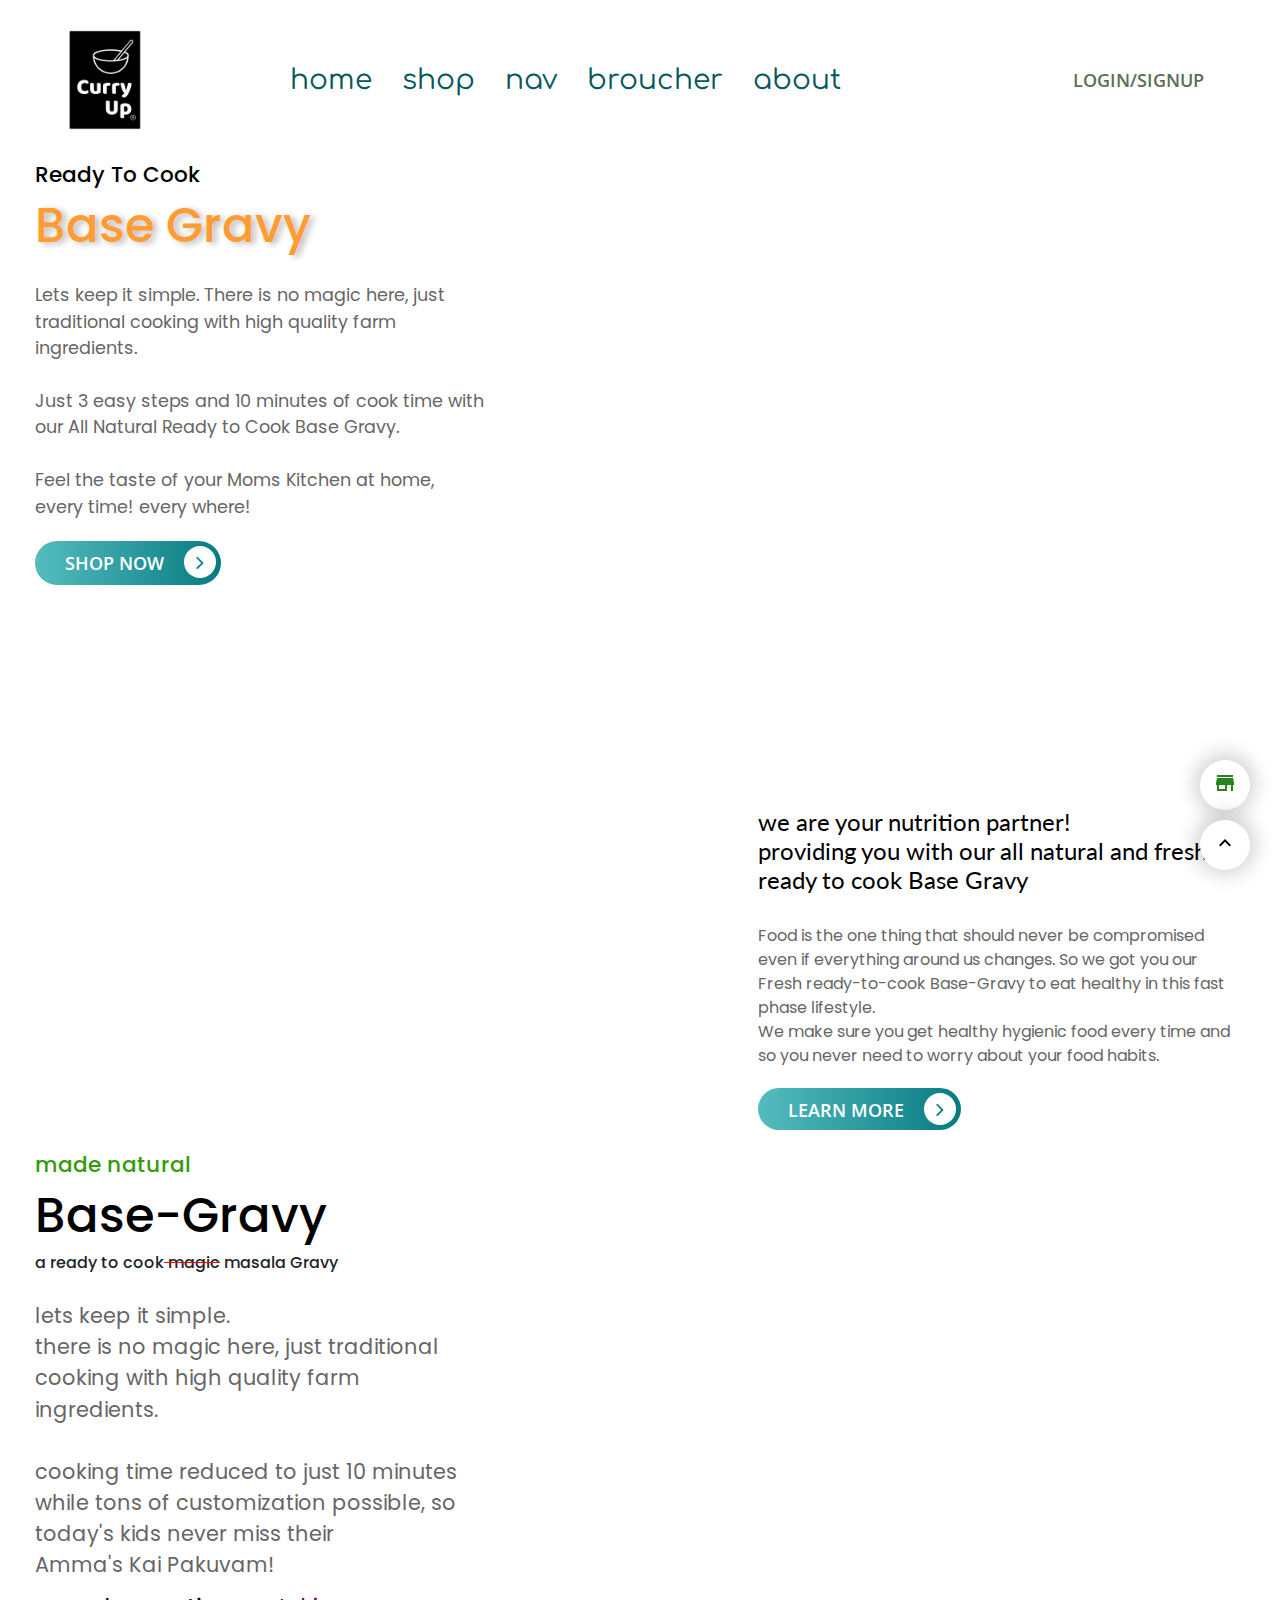
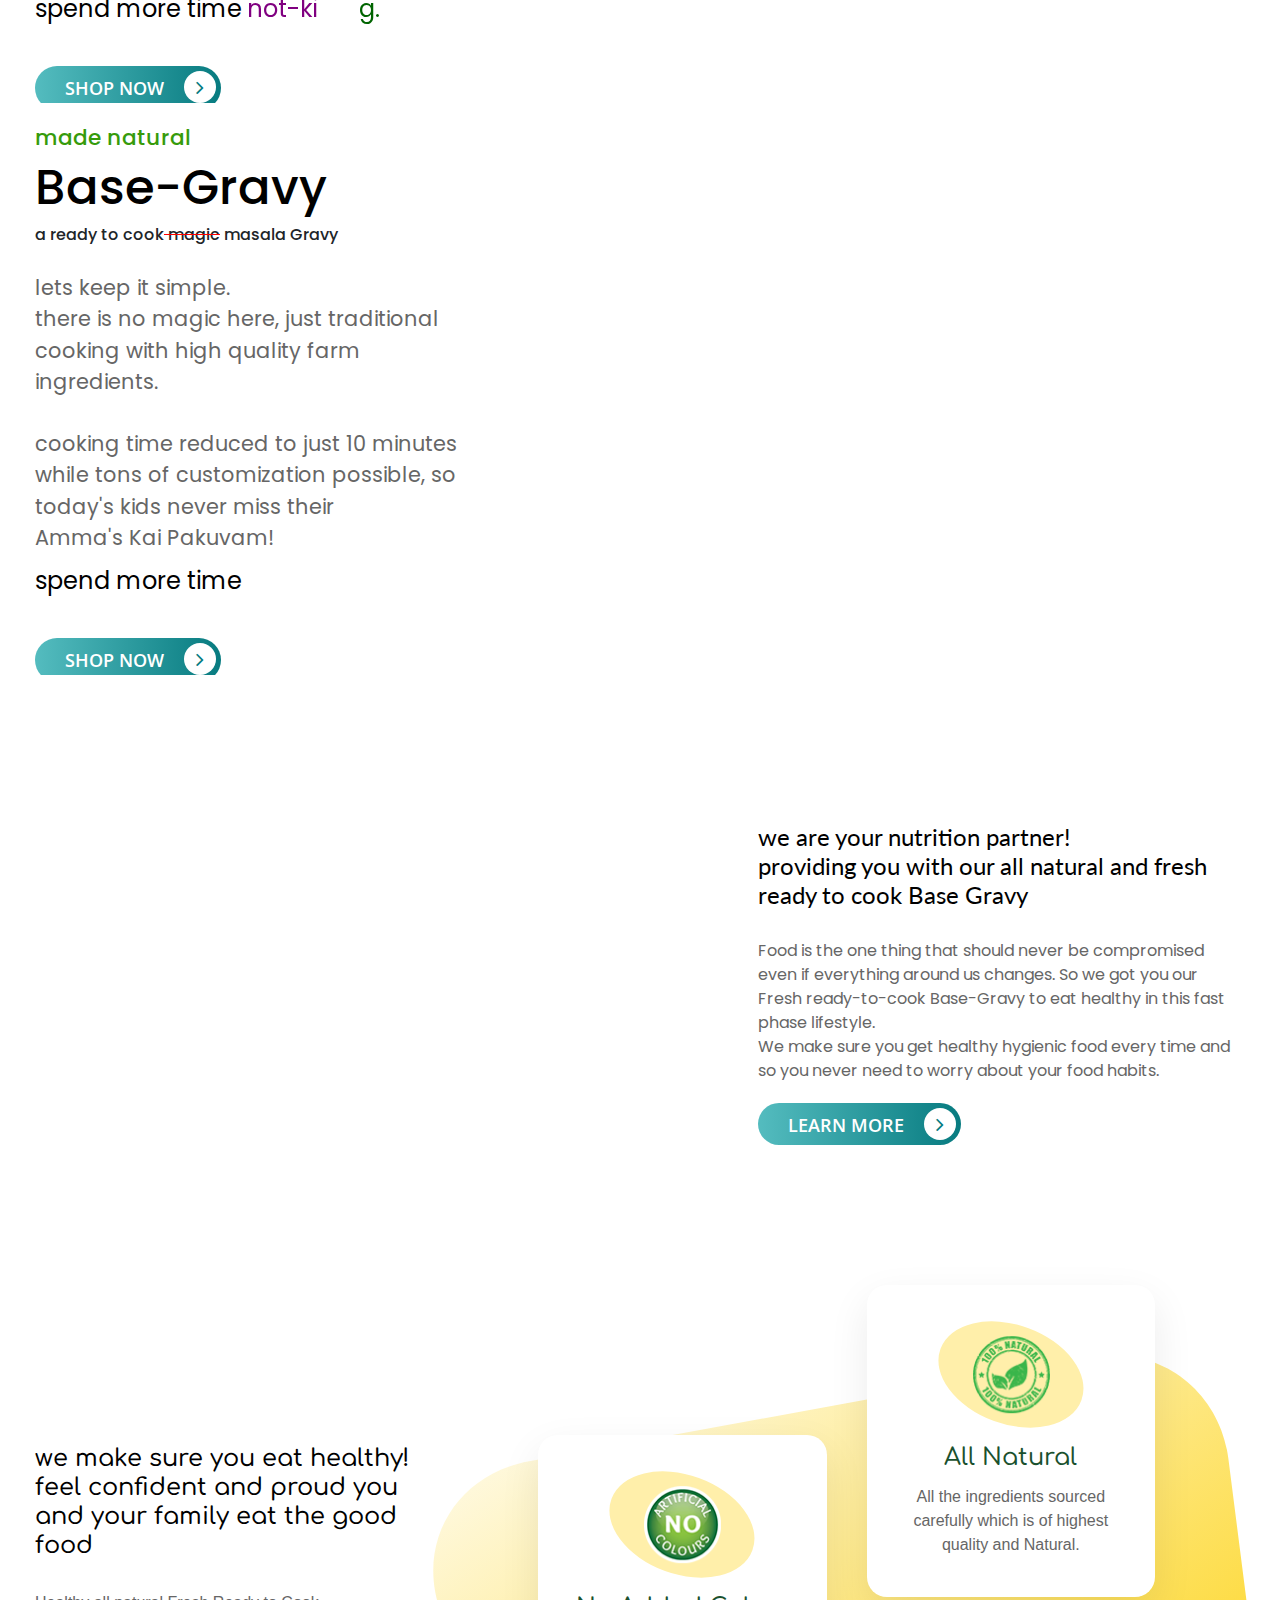
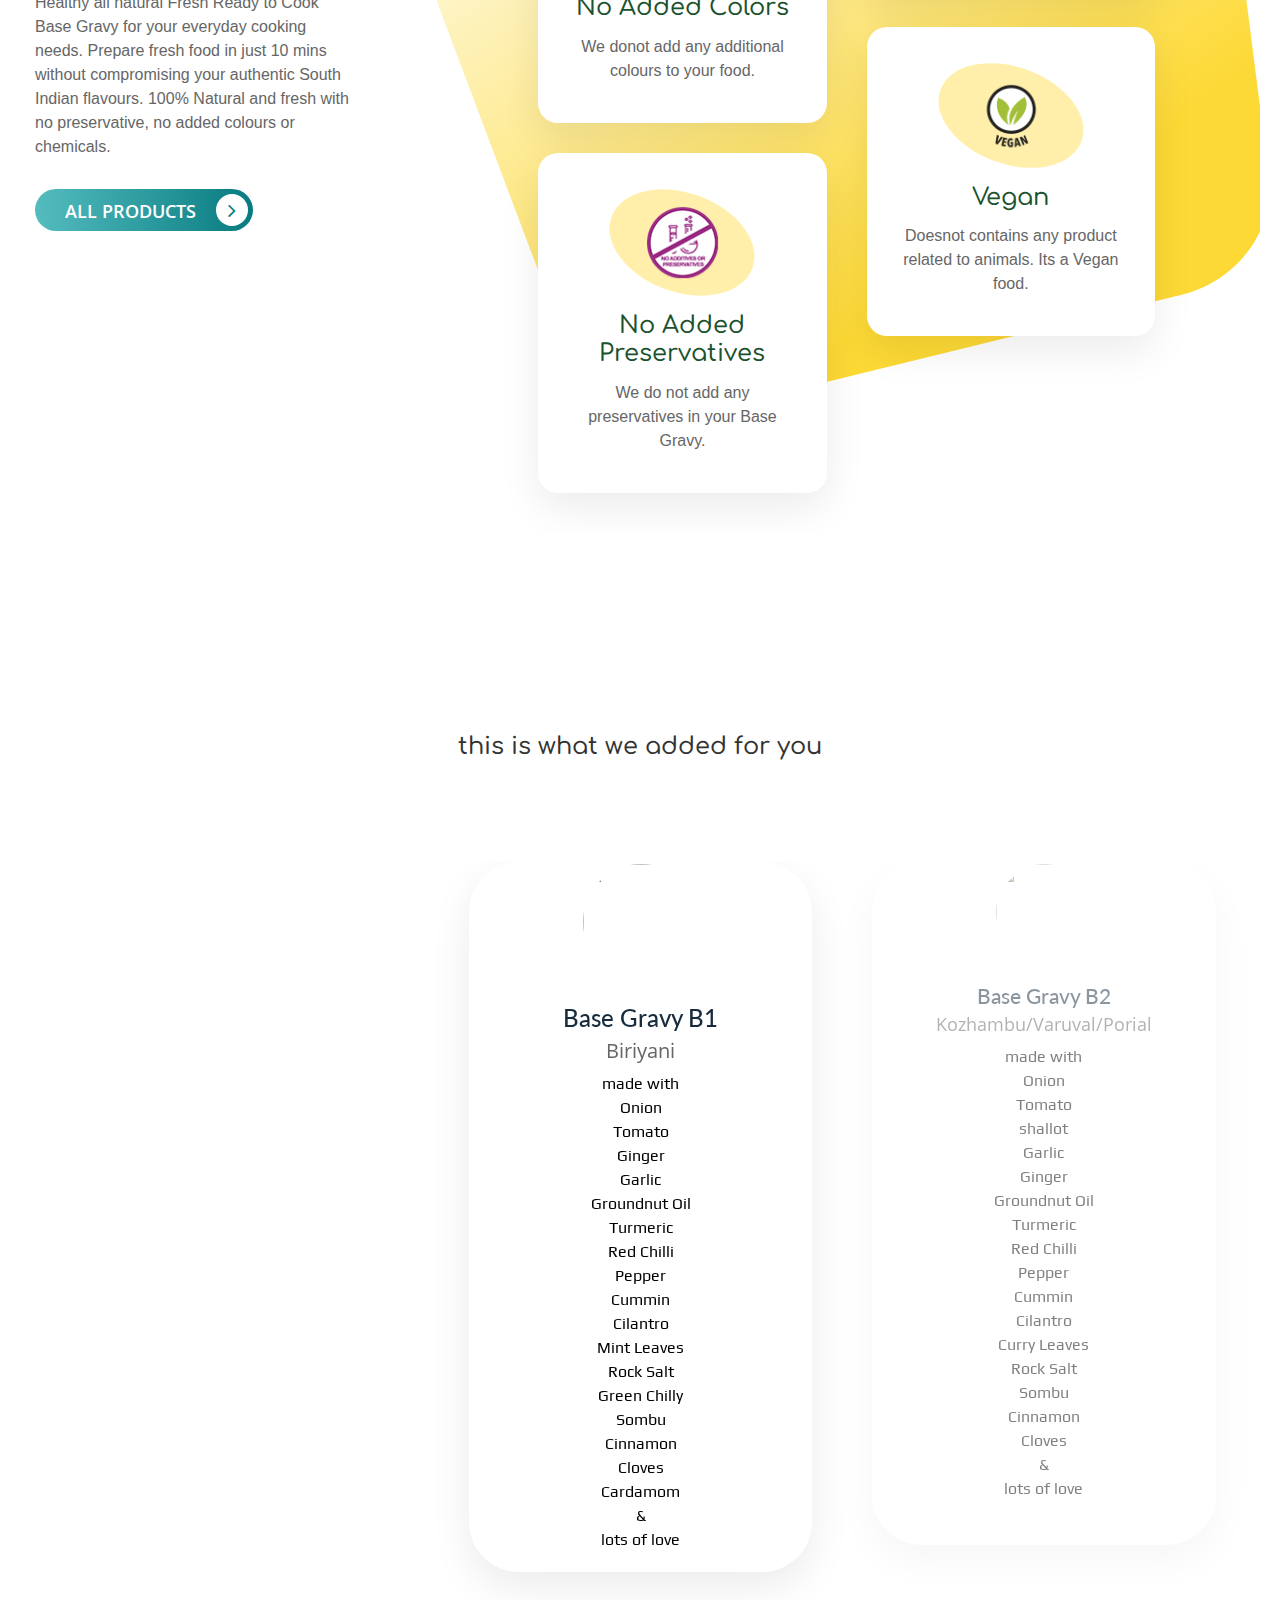
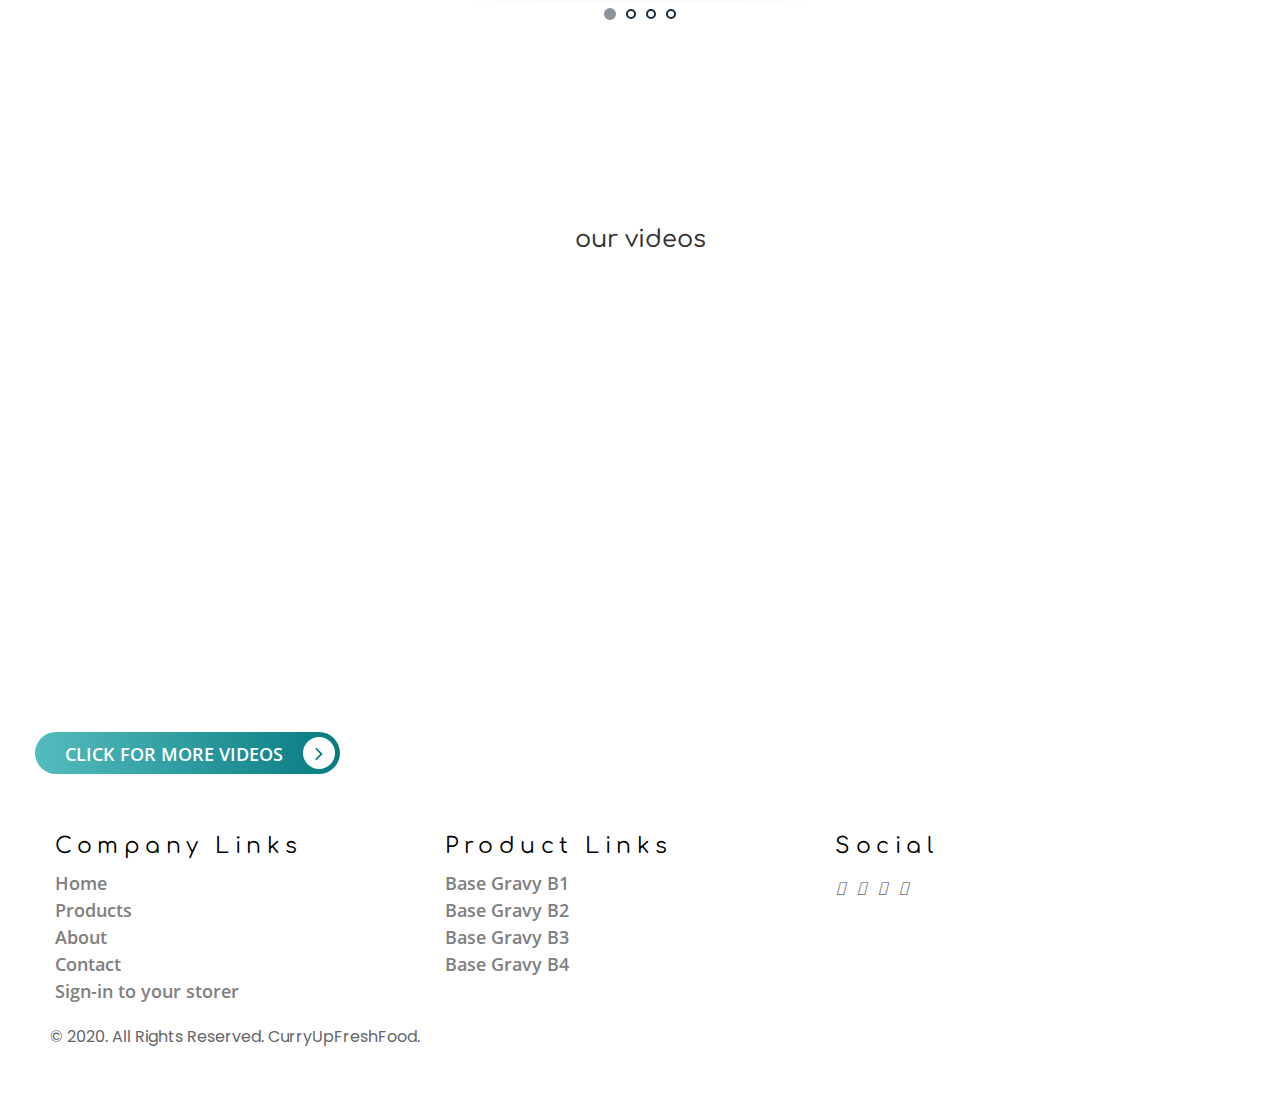
==== commit 715f2c44: "gg" ====
--- a/test.html
+++ b/test.html
@@ -31,7 +31,7 @@
     <link href="https://fonts.googleapis.com/icon?family=Material+Icons"
       rel="stylesheet">
 
-      <link href="https://fonts.googleapis.com/css2?family=Poppins:wght@500&display=swap" rel="stylesheet">
+      <link href="https://fonts.googleapis.com/css2?family=Poppins:wght@600&display=swap" rel="stylesheet">
     <style>
 @import url('https://fonts.googleapis.com/css?family=Play');
 </style>
@@ -71,7 +71,7 @@
             <ul class="navbar-nav mr-auto">
                 <li class="nav-item"><a class="nav-link" href="#">home</a></li>
                 <li class="nav-item"><a class="nav-link" href="shop.html">shop</a></li>
-                        <li class="nav-item"><a class="nav-link" href="recipe.html">recipe</a></li>
+                        <li class="nav-item"><a class="nav-link" href="nav.html">nav</a></li>
                           <li class="nav-item"><a class="nav-link" href="test.html">broucher</a></li>
                   <li class="nav-item"><a class="nav-link" href="#about">about</a></li>
             </ul>
@@ -145,7 +145,7 @@
                   <br>
                     <div class="card">
 
-  <img class="card-img-top img-fluid" src="https://res.cloudinary.com/dbhyuiokujy/image/upload/v1596994253/CUWebsite/3_aeahtp.png" alt="">
+  <img class="card-img-top img-fluid" src="https://res.cloudinary.com/dbhyuiokujy/image/upload/v1597056807/CUWebsite/14_njumwf.png" alt="">
                             <!-- this is blue back box code-->
 
                     </div>
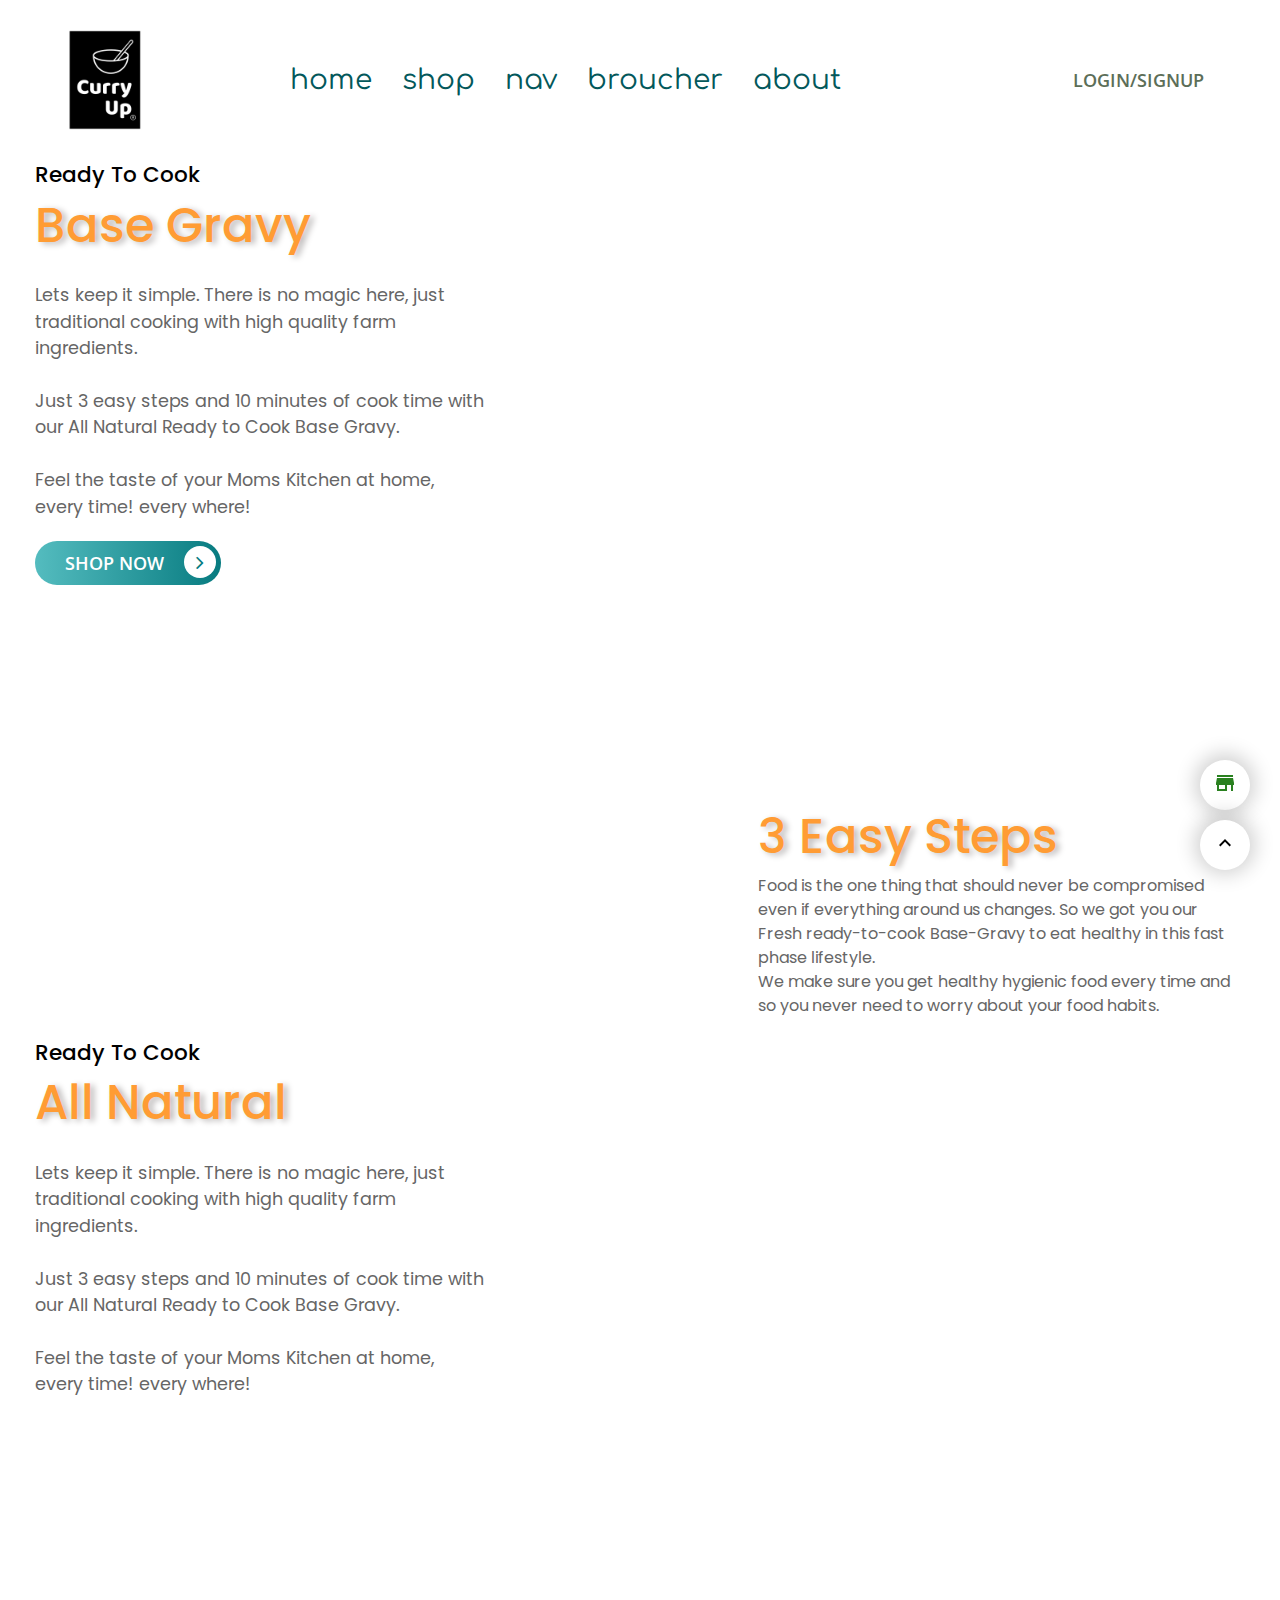
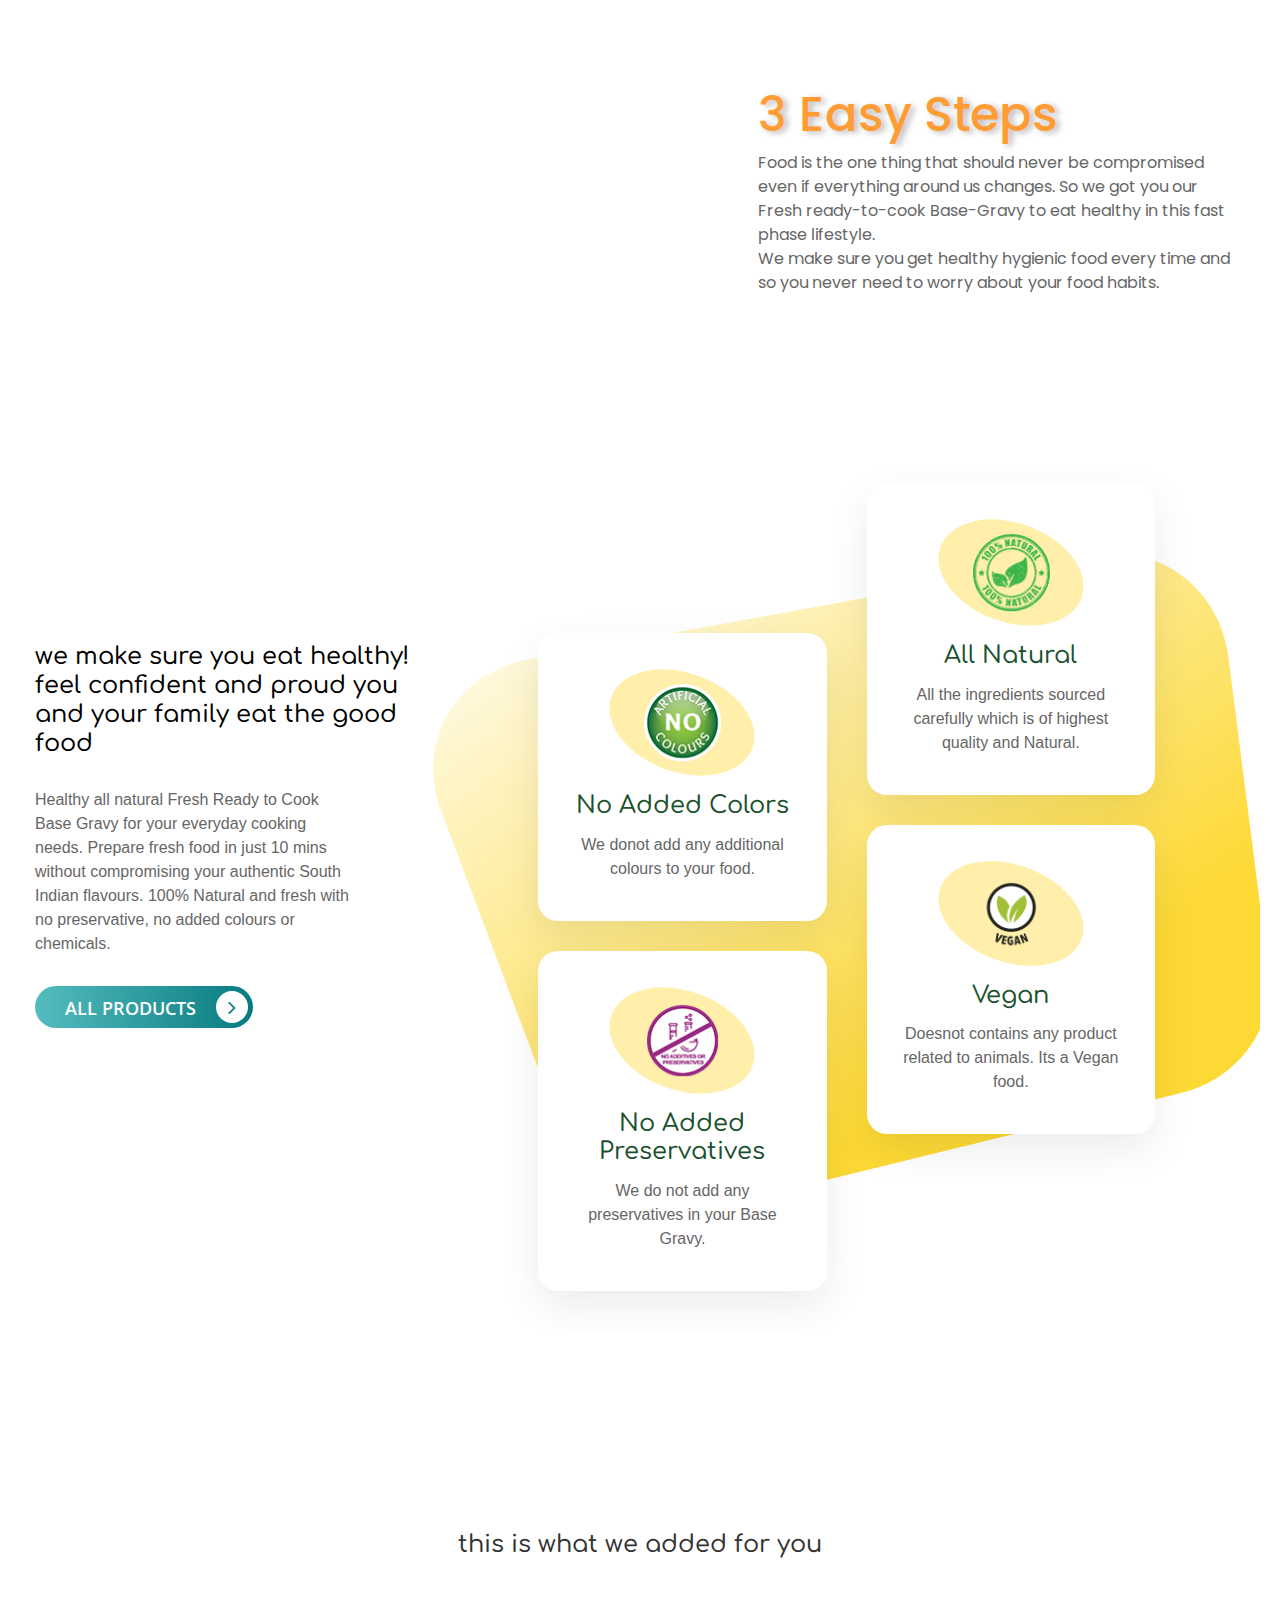
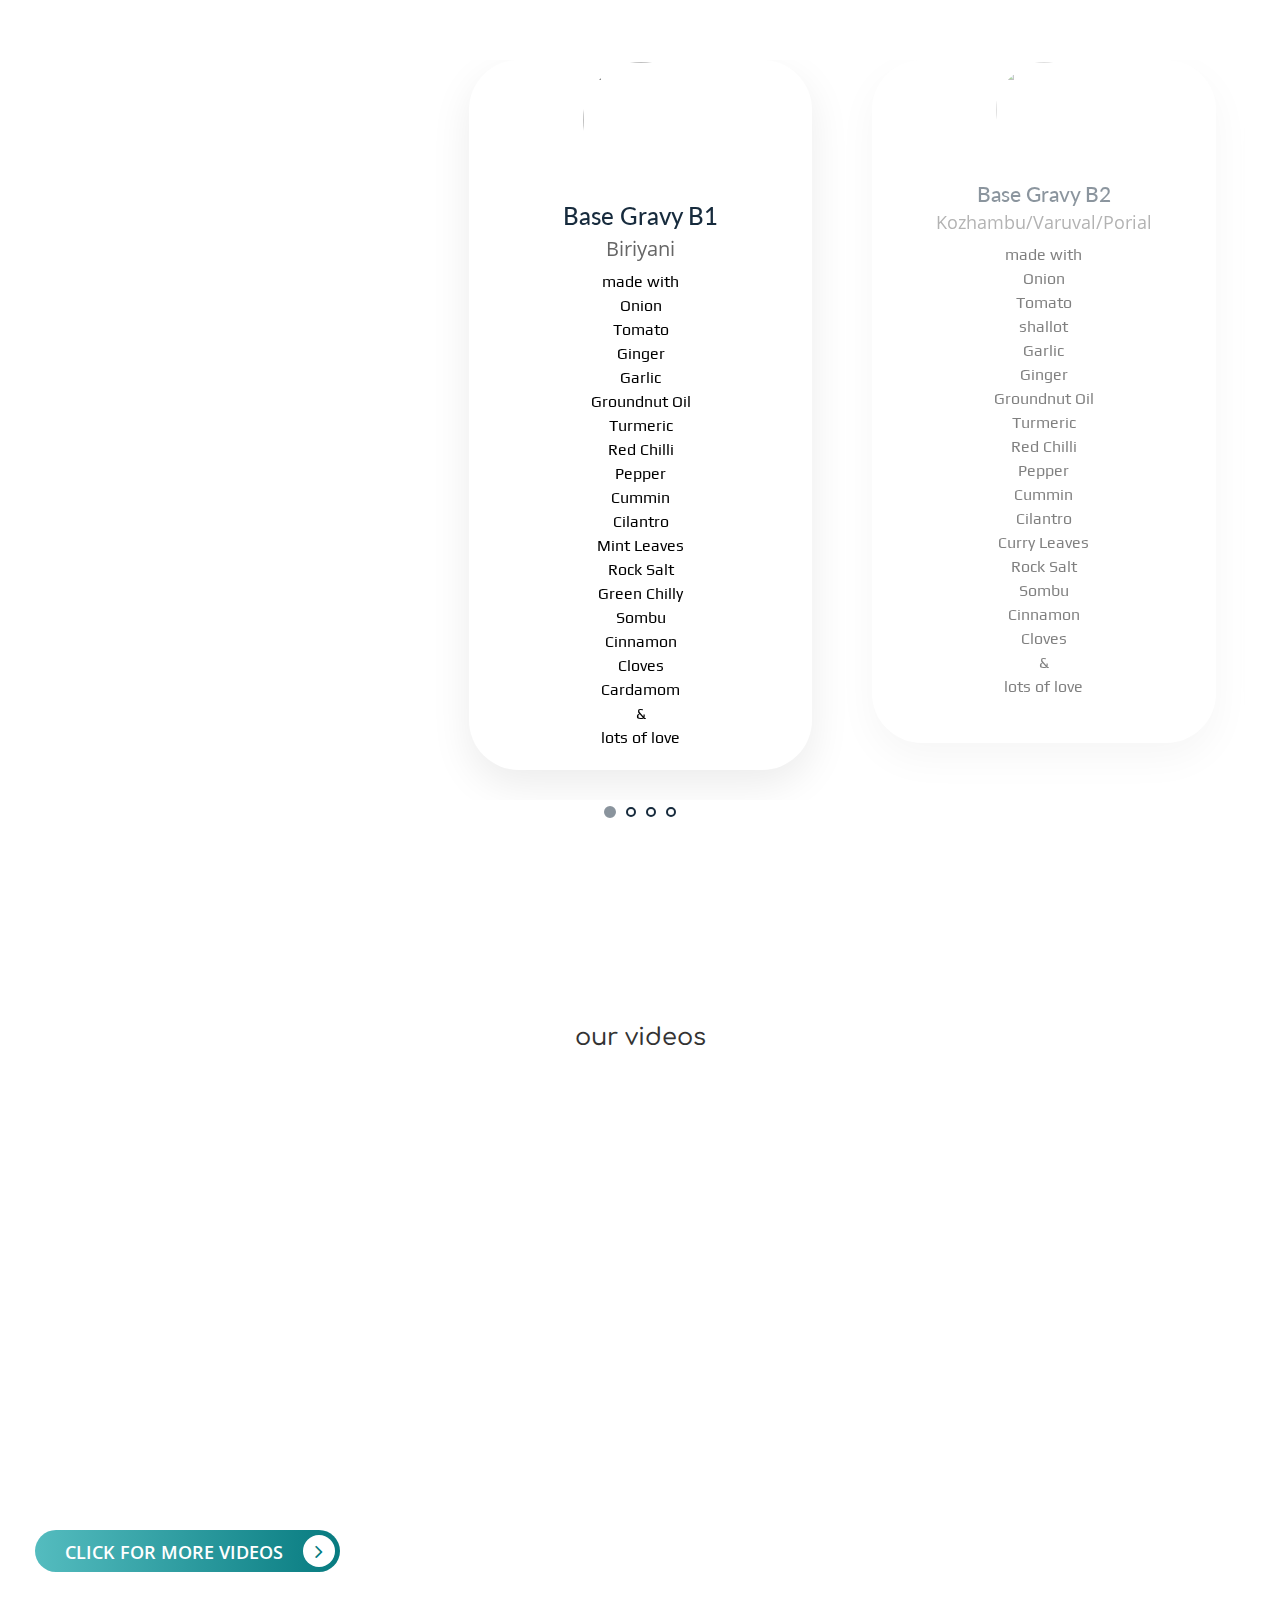
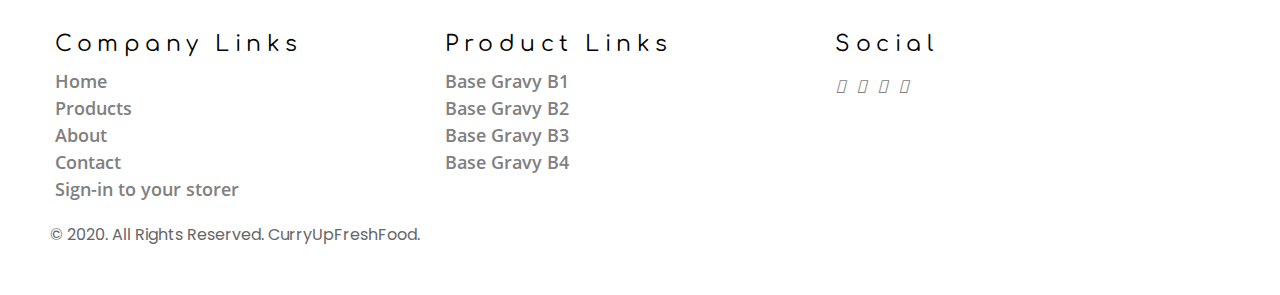
==== commit 2c595edf: "Update test.html" ====
--- a/test.html
+++ b/test.html
@@ -83,7 +83,7 @@
         </div>
     </div>
 </nav>
-
+<!-- 1111111111111111111111 -->
 <div class="container-fluid gtco-banner-area">
     <div class="container">
         <div class="row">
@@ -95,11 +95,6 @@
 There is no magic here, just traditional cooking
 with high quality farm ingredients.<br><br>Just 3 easy steps and 10 minutes of cook time with our All Natural Ready to Cook Base Gravy.<br><br>Feel the taste of your Moms Kitchen at home,
 every time! every where!
-                <!-- <h1 style="font-family:'Comfortaa',Bold;font-size:200%;"> natural,<br/>
-                  healthy<br/>
-                  & <br/>tasty!<br><br></h1> -->
-
-      <!-- <p>Say CurryUp</p> -->
       <br>
       <br>
                 <a href="shop.html">Shop Now <i class="fa fa-angle-right" aria-hidden="true"></i></a></div>
@@ -111,32 +106,8 @@
     </div>
 </div>
 <br>
-
-<!-- <div class="container-fluid gtco-feature" id="services">
-    <div class="container">
-        <div class="row">
-
-            <div class="col-md-5">
-                <h2 style="font-family:'Comfortaa',Bold;font-size:150%;">   fermented  super food!<br>
-                kezhvaragu koozh, a staple food of south india.  </h2>
-                <p style="font-family:'Roboto', sans-serif;">packed with tons of nutrients like essential amino acids this qualifies as one
-                 of the super foods and its fermented to add even more benefits to our health.
-                  <p>
-                    <small style="font-family:'Roboto', sans-serif;">we make sure you get healthy hygienic food every time and so you
-                      never need to worry about your food habits.
-                    </small>
-                </p>
-                <a href="#">Know More! <i class="fa fa-angle-right" aria-hidden="true"></i></a></div>
-                <div class="col-md-7">
-                    <div class="cover">
-                        <img class="card-img-top" src="images/Websitekoozh.png" alt="">
-                    </div>
-                </div>
-        </div>
-    </div>
-</div> -->
 <br>
-
+<!-- 222222222222222222222222 -->
 <div class="container-fluid gtco-feature" id="services">
     <div class="container" >
         <div class="row">
@@ -147,93 +118,48 @@
 
   <img class="card-img-top img-fluid" src="https://res.cloudinary.com/dbhyuiokujy/image/upload/v1597056807/CUWebsite/14_njumwf.png" alt="">
                             <!-- this is blue back box code-->
-
                     </div>
                 </div>
             </div>
             <div class="col-md-5">
-              <h2 style="font-family: 'Poppins', sans-serif Bold;font-size:150%;"> we are your nutrition partner!<br>
-                  providing you with our all natural and fresh ready to cook Base Gravy </h2>
+              <h1 style="font-family: 'Poppins', sans-serif;font-size:300%;color:rgb(255, 156, 52);text-shadow: 4px 2px 6px #bbb8b8;">3 Easy Steps </h1> <h3 style="font-family: 'Poppins', sans-serif;font-size:100%;"> </h3>
               <p style="font-family: 'Poppins', sans-serif;"> Food is the one thing that should never be compromised even if everything around us changes. So we got you our Fresh ready-to-cook Base-Gravy to eat healthy in this fast phase lifestyle.
                 <p>
                   <small style="font-family: 'Poppins', sans-serif;">We make sure you get healthy hygienic food every time and so you never need to worry about your food habits.
                   </small>
               </p>
-              <a href="#">Learn More <i class="fa fa-angle-right" aria-hidden="true"></i></a></div>
+            </div>
       </div>
   </div>
 </div>
 
-
+<!-- 3333333333333333333 -->
 <div class="container-fluid gtco-banner-area">
     <div class="container">
         <div class="row">
             <div class="col-md-6">
-                <h4><span style="color:#369b0b;font-size:90%;margin-bottom:-20px;">made natural</span> </h4>
-
-                    <h1 style="font-family: 'Poppins', sans-serif,Bold;font-size:300%;">Base-Gravy </h1> <h3 style="font-family: 'Poppins', sans-serif;font-size:100%;">a ready to cook<span style="text-decoration:red line-through;">
- magic</span> masala Gravy</span> </h3>
-                <p style="font-family: 'Poppins', sans-serif;font-size:130%"> lets keep it simple. <br> there is no magic here, just traditional cooking with high quality farm ingredients. <br> <br>cooking time reduced to just 10 minutes while tons of customization possible, so today's kids never miss their <br>Amma's Kai Pakuvam! </p>
-                <!-- <h1 style="font-family:'Comfortaa',Bold;font-size:200%;"> natural,<br/>
-                  healthy<br/>
-                  & <br/>tasty!<br><br></h1> -->
-                  <div class="text" style="margin-top:-50px;">
-                    <p style="font-size:150%; font-family: 'Poppins', sans-serif,;color:#000000;">spend more time</p>
-                    <p>
-                          <span class="word green"style="font-size:150%;font-family: 'Poppins', sans-serif;"> at-dinning.</span>
-                      <span class="word wisteria"style="font-size:150%;font-family: 'Poppins', sans-serif;">not-kitchen.</span>
-                      <!-- <span class="word belize">natural.</span>
-                      <span class="word pomegranate">tasty.</span> -->
-                    </p>
-                  </div>
-      <!-- <p>Say CurryUp</p> -->
-                <a href="shop.html">Shop Now <i class="fa fa-angle-right" aria-hidden="true"></i></a></div>
-
+                <h4><span style="color:#000000;font-size:90%;margin-bottom:-20px;">Ready To Cook</span> </h4>
+
+                    <h1 style="font-family: 'Poppins', sans-serif;font-size:300%;color:rgb(255, 156, 52);text-shadow: 4px 2px 6px #bbb8b8;">All Natural </h1> <h3 style="font-family: 'Poppins', sans-serif;font-size:100%;"> </h3>
+                <p style="font-family: 'Poppins', sans-serif;font-size:110%"> Lets keep it simple.
+There is no magic here, just traditional cooking
+with high quality farm ingredients.<br><br>Just 3 easy steps and 10 minutes of cook time with our All Natural Ready to Cook Base Gravy.<br><br>Feel the taste of your Moms Kitchen at home,
+every time! every where!
+      <br>
+      <br>
+              </div>
             <div class="col-md-6">
               <!-- <br> -->
-                <img class="card-img-top img-fluid" src="https://res.cloudinary.com/dbhyuiokujy/image/upload/v1596994253/CUWebsite/5_jmsatv.png" alt="">
-            </div>
-        </div>
-    </div>
-</div>
-
-<div class="container-fluid gtco-banner-area">
-    <div class="container">
-        <div class="row">
-            <div class="col-md-6">
-                <h4><span style="color:#369b0b;font-size:90%;margin-bottom:-20px;">made natural</span> </h4>
-
-                    <h1 style="font-family: 'Poppins', sans-serif,Bold;font-size:300%;">Base-Gravy </h1> <h3 style="font-family: 'Poppins', sans-serif;font-size:100%;">a ready to cook<span style="text-decoration:red line-through;">
- magic</span> masala Gravy</span> </h3>
-                <p style="font-family: 'Poppins', sans-serif;font-size:130%"> lets keep it simple. <br> there is no magic here, just traditional cooking with high quality farm ingredients. <br> <br>cooking time reduced to just 10 minutes while tons of customization possible, so today's kids never miss their <br>Amma's Kai Pakuvam! </p>
-                <!-- <h1 style="font-family:'Comfortaa',Bold;font-size:200%;"> natural,<br/>
-                  healthy<br/>
-                  & <br/>tasty!<br><br></h1> -->
-                  <div class="text" style="margin-top:-50px;">
-                    <p style="font-size:150%; font-family: 'Poppins', sans-serif,;color:#000000;">spend more time</p>
-                    <p>
-                          <span class="word green"style="font-size:150%;font-family: 'Poppins', sans-serif;"> at-dinning.</span>
-                      <span class="word wisteria"style="font-size:150%;font-family: 'Poppins', sans-serif;">not-kitchen.</span>
-                      <!-- <span class="word belize">natural.</span>
-                      <span class="word pomegranate">tasty.</span> -->
-                    </p>
-                  </div>
-      <!-- <p>Say CurryUp</p> -->
-                <a href="shop.html">Shop Now <i class="fa fa-angle-right" aria-hidden="true"></i></a></div>
-
-            <div class="col-md-6">
-              <!-- <br> -->
-                <img class="card-img-top img-fluid" src="https://res.cloudinary.com/dbhyuiokujy/image/upload/v1596994254/CUWebsite/10_wveoz4.png" alt="">
-            </div>
-        </div>
-    </div>
-</div>
-
+                <img class="card-img-top img-fluid" src="https://res.cloudinary.com/dbhyuiokujy/image/upload/v1597056808/CUWebsite/13_mkry73.png" alt="">
+            </div>
+        </div>
+    </div>
+</div>
 <br>
 
 
 <br>
-
+<!-- 444444444444444444444 -->
 <div class="container-fluid gtco-feature" id="services">
     <div class="container" >
         <div class="row">
@@ -242,24 +168,27 @@
                   <br>
                     <div class="card">
 
-  <img class="card-img-top img-fluid" src="https://res.cloudinary.com/dbhyuiokujy/image/upload/v1596994254/CUWebsite/10_wveoz4.png" alt="">
+  <img class="card-img-top img-fluid" src="https://res.cloudinary.com/dbhyuiokujy/image/upload/v1597056807/CUWebsite/12_khwksj.png" alt="">
                             <!-- this is blue back box code-->
 
                     </div>
                 </div>
             </div>
             <div class="col-md-5">
-              <h2 style="font-family: 'Poppins', sans-serif Bold;font-size:150%;"> we are your nutrition partner!<br>
-                  providing you with our all natural and fresh ready to cook Base Gravy </h2>
+              <h1 style="font-family: 'Poppins', sans-serif;font-size:300%;color:rgb(255, 156, 52);text-shadow: 4px 2px 6px #bbb8b8;">3 Easy Steps </h1> <h3 style="font-family: 'Poppins', sans-serif;font-size:100%;"> </h3>
               <p style="font-family: 'Poppins', sans-serif;"> Food is the one thing that should never be compromised even if everything around us changes. So we got you our Fresh ready-to-cook Base-Gravy to eat healthy in this fast phase lifestyle.
                 <p>
                   <small style="font-family: 'Poppins', sans-serif;">We make sure you get healthy hygienic food every time and so you never need to worry about your food habits.
                   </small>
               </p>
-              <a href="#">Learn More <i class="fa fa-angle-right" aria-hidden="true"></i></a></div>
+            </div>
       </div>
   </div>
 </div>
+<br>
+
+
+<br>
 
 
 <div class="container-fluid gtco-features" id="about">
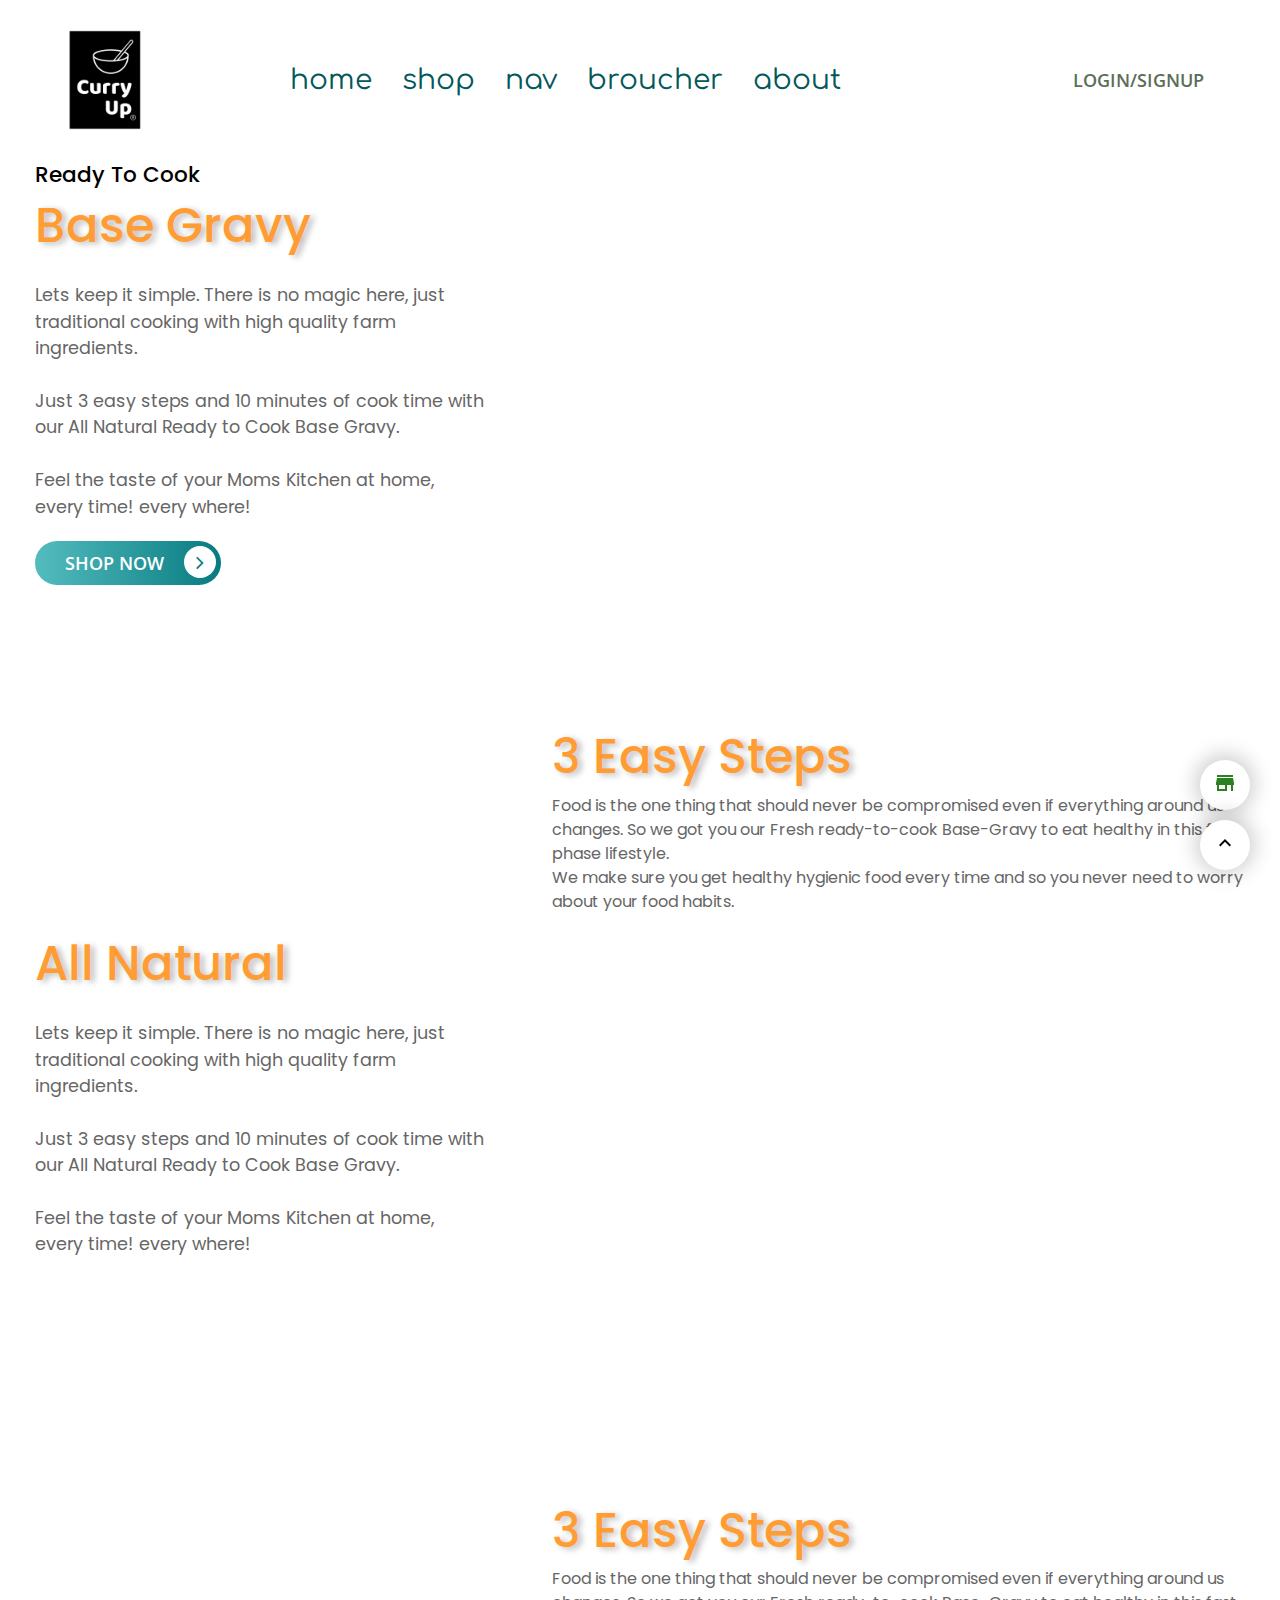
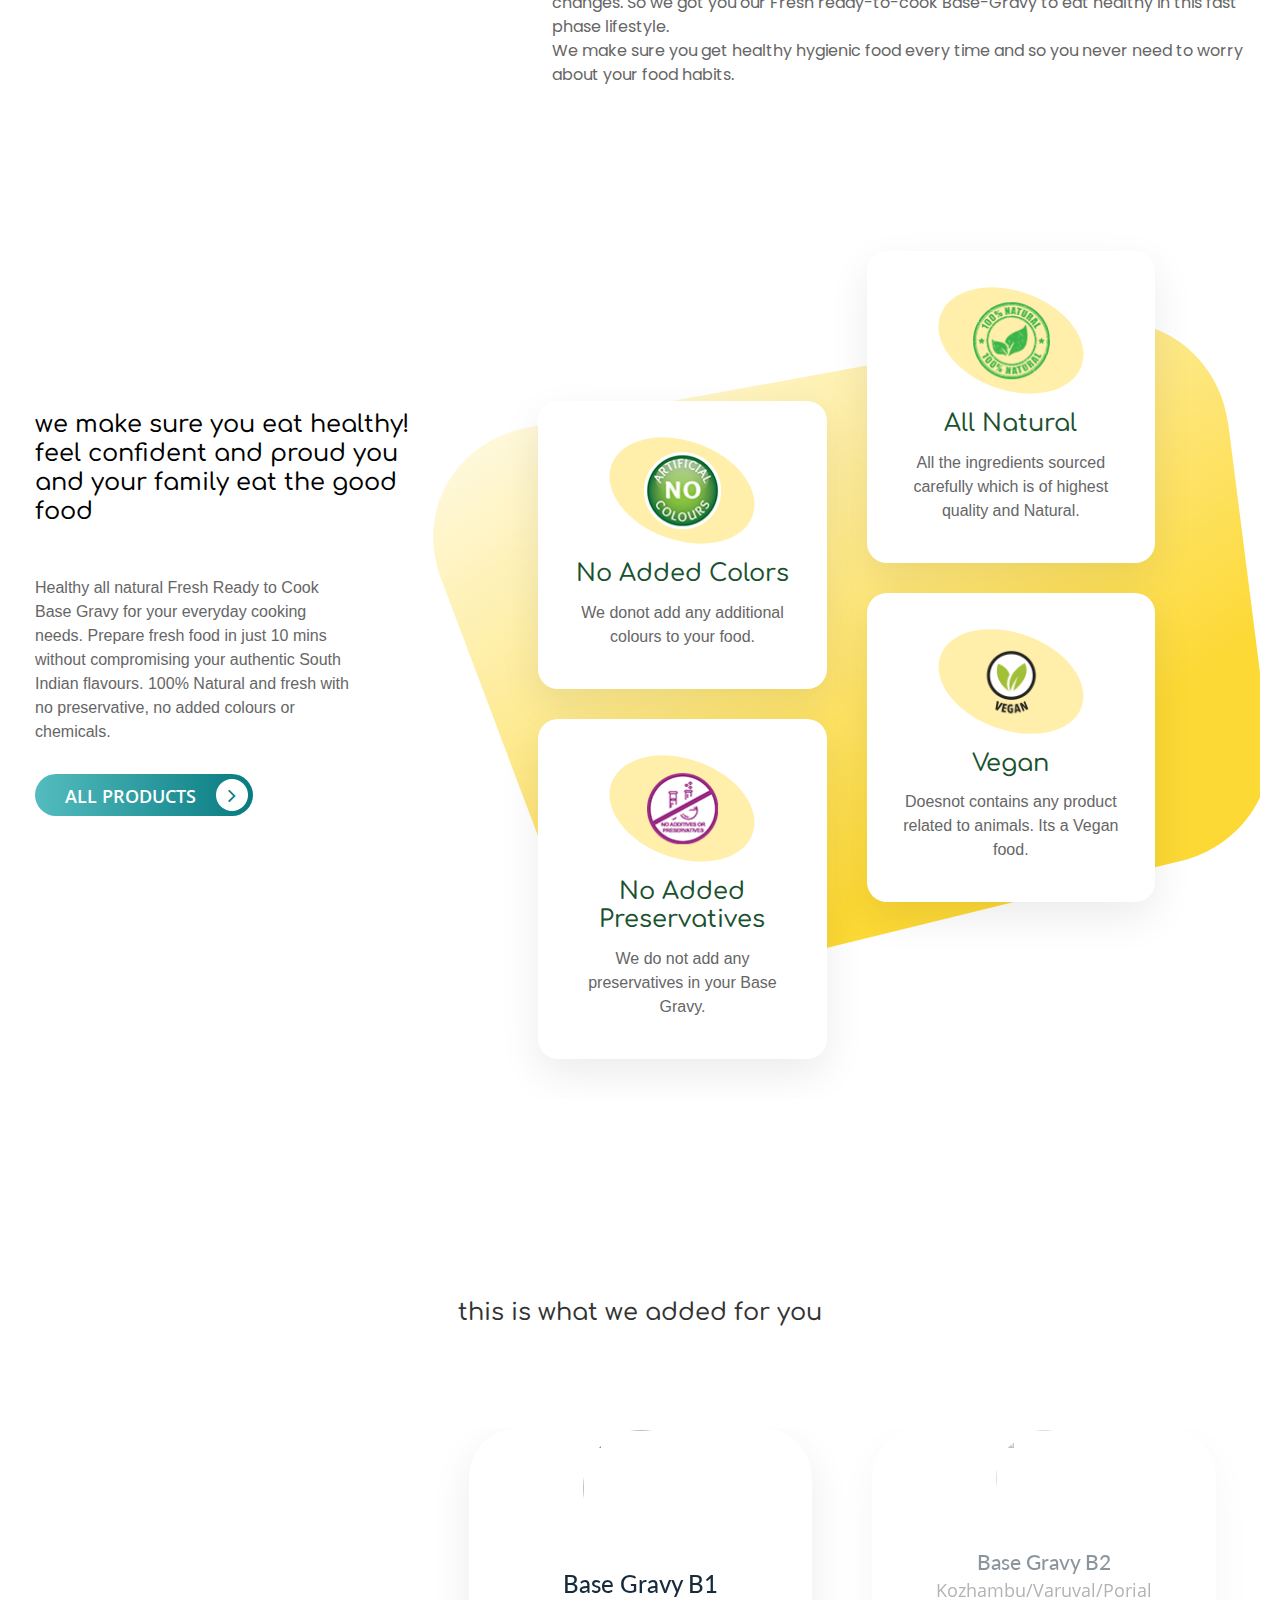
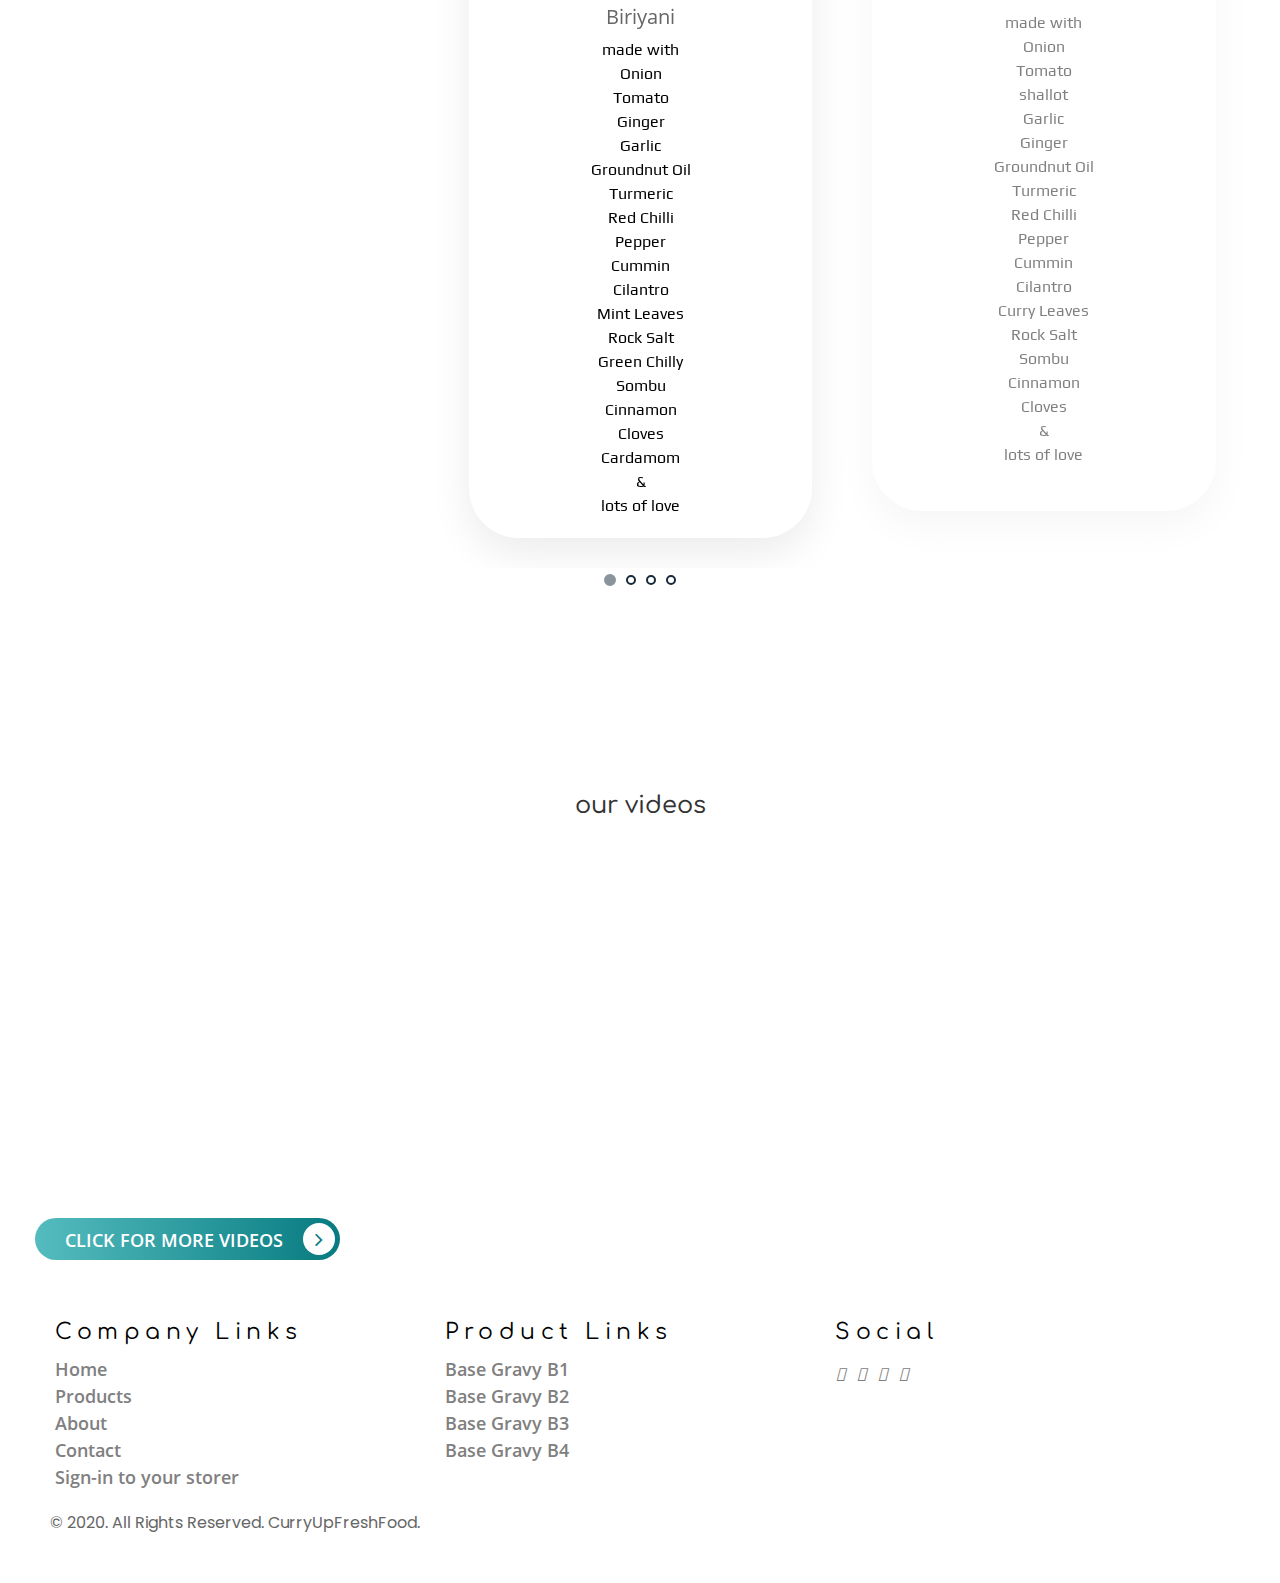
==== commit db663e06: "b" ====
--- a/test.html
+++ b/test.html
@@ -89,7 +89,6 @@
         <div class="row">
             <div class="col-md-6">
                 <h4><span style="color:#000000;font-size:90%;margin-bottom:-20px;">Ready To Cook</span> </h4>
-
                     <h1 style="font-family: 'Poppins', sans-serif;font-size:300%;color:rgb(255, 156, 52);text-shadow: 4px 2px 6px #bbb8b8;">Base Gravy </h1> <h3 style="font-family: 'Poppins', sans-serif;font-size:100%;"> </h3>
                 <p style="font-family: 'Poppins', sans-serif;font-size:110%"> Lets keep it simple.
 There is no magic here, just traditional cooking
@@ -108,20 +107,14 @@
 <br>
 <br>
 <!-- 222222222222222222222222 -->
-<div class="container-fluid gtco-feature" id="services">
+<div class="container-fluid gtco-feature" >
     <div class="container" >
         <div class="row">
-            <div class="col-md-7">
-                <div class="cover">
-                  <br>
-                    <div class="card">
-
+            <div class="col-md-5">
   <img class="card-img-top img-fluid" src="https://res.cloudinary.com/dbhyuiokujy/image/upload/v1597056807/CUWebsite/14_njumwf.png" alt="">
                             <!-- this is blue back box code-->
-                    </div>
-                </div>
-            </div>
-            <div class="col-md-5">
+            </div>
+            <div class="col-md-7">
               <h1 style="font-family: 'Poppins', sans-serif;font-size:300%;color:rgb(255, 156, 52);text-shadow: 4px 2px 6px #bbb8b8;">3 Easy Steps </h1> <h3 style="font-family: 'Poppins', sans-serif;font-size:100%;"> </h3>
               <p style="font-family: 'Poppins', sans-serif;"> Food is the one thing that should never be compromised even if everything around us changes. So we got you our Fresh ready-to-cook Base-Gravy to eat healthy in this fast phase lifestyle.
                 <p>
@@ -138,7 +131,6 @@
     <div class="container">
         <div class="row">
             <div class="col-md-6">
-                <h4><span style="color:#000000;font-size:90%;margin-bottom:-20px;">Ready To Cook</span> </h4>
 
                     <h1 style="font-family: 'Poppins', sans-serif;font-size:300%;color:rgb(255, 156, 52);text-shadow: 4px 2px 6px #bbb8b8;">All Natural </h1> <h3 style="font-family: 'Poppins', sans-serif;font-size:100%;"> </h3>
                 <p style="font-family: 'Poppins', sans-serif;font-size:110%"> Lets keep it simple.
@@ -160,21 +152,14 @@
 
 <br>
 <!-- 444444444444444444444 -->
-<div class="container-fluid gtco-feature" id="services">
+<div class="container-fluid gtco-feature" >
     <div class="container" >
         <div class="row">
-            <div class="col-md-7">
-                <div class="cover">
-                  <br>
-                    <div class="card">
-
+            <div class="col-md-5">
   <img class="card-img-top img-fluid" src="https://res.cloudinary.com/dbhyuiokujy/image/upload/v1597056807/CUWebsite/12_khwksj.png" alt="">
                             <!-- this is blue back box code-->
-
-                    </div>
-                </div>
-            </div>
-            <div class="col-md-5">
+            </div>
+            <div class="col-md-7">
               <h1 style="font-family: 'Poppins', sans-serif;font-size:300%;color:rgb(255, 156, 52);text-shadow: 4px 2px 6px #bbb8b8;">3 Easy Steps </h1> <h3 style="font-family: 'Poppins', sans-serif;font-size:100%;"> </h3>
               <p style="font-family: 'Poppins', sans-serif;"> Food is the one thing that should never be compromised even if everything around us changes. So we got you our Fresh ready-to-cook Base-Gravy to eat healthy in this fast phase lifestyle.
                 <p>
@@ -185,9 +170,7 @@
       </div>
   </div>
 </div>
-<br>
-
-
+<br
 <br>
 
 
--- a/css/test.css
+++ b/css/test.css
@@ -232,6 +232,7 @@
   padding-right: 5px;
   text-decoration: none !important;
 }
+
 .gtco-banner-area a .fa, .gtco-feature a .fa, .gtco-features a .fa, .gtco-news .owl-carousel .card a .fa, #gtco-footer .submit-button .fa {
   background: #fff;
   border-radius: 50%;
@@ -248,7 +249,7 @@
   font-family: "Lato-Regular";
   color: #000000;
   font-size: 36px;
-  margin-bottom: 30px;
+  margin-bottom: 50px;
 }
 
 .card {
@@ -377,6 +378,12 @@
   margin-right: 0;
 
 }
+.gtco-feature.col-md-5 .card-img-top {
+  max-width: 330px;
+  margin: 0 auto;
+  margin-top: -50px;
+  margin-right: 0;
+}
 @media (max-width: 1400px) {
   .gtco-banner-area .col-md-6 .card .card-img-top {
     max-width: 400px;
@@ -396,7 +403,7 @@
 }
 
 .gtco-feature {
-  margin-top: 100px;
+  margin-top: 0px;
 }
 .gtco-feature .card .back-bg {
   margin-left: -10px !important;
@@ -1122,6 +1129,10 @@
   margin-top: 20px;
   overflow: hidden;
 }
+/* .container1 {
+  margin-top: 0px;
+  overflow: hidden;
+} */
 
 /* Style the buttons */
 .btn {
